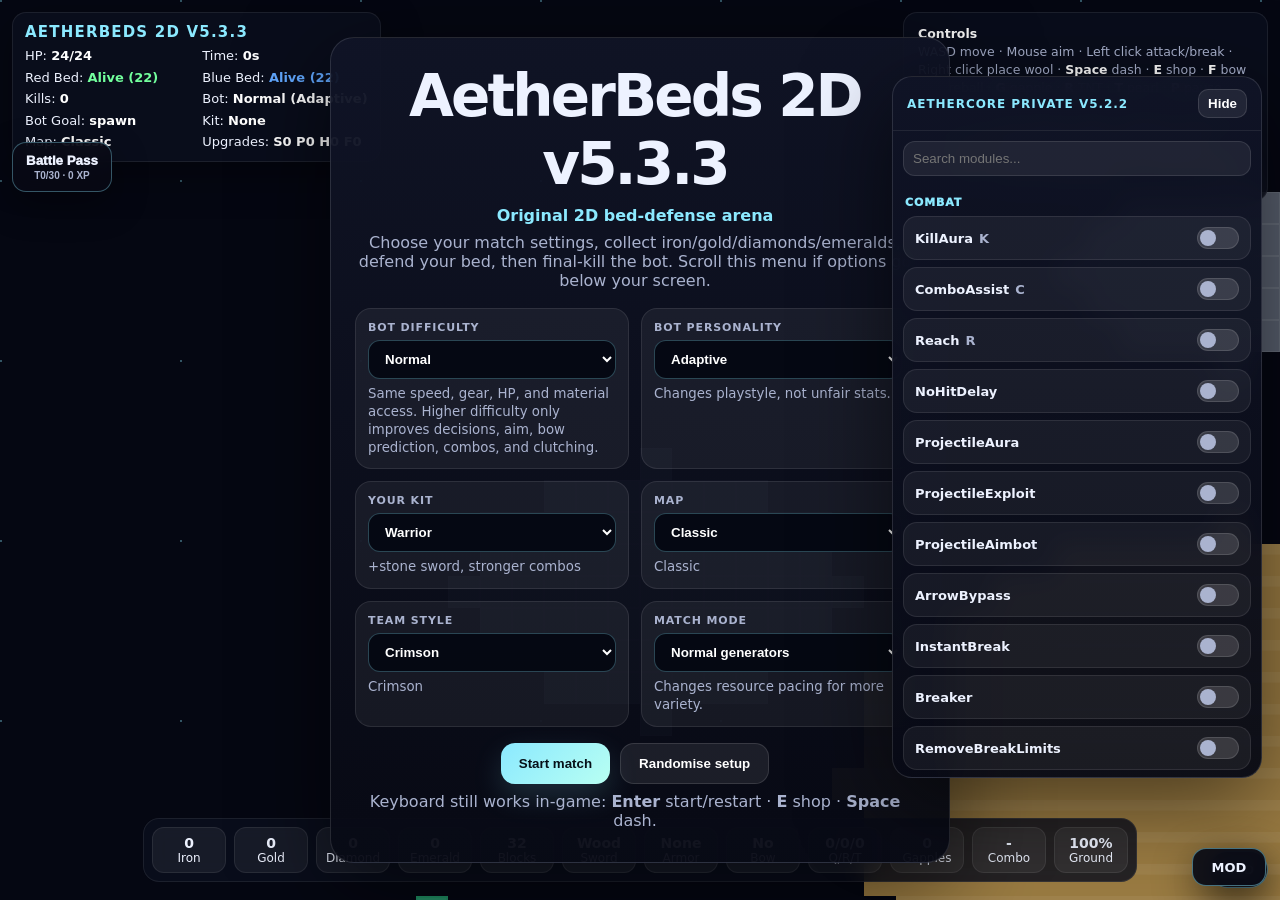
==== AetherBeds/AetherBedsModded.html @ 99111d17 "Add files via upload" ====
<!DOCTYPE html>
<html lang="en">
<head>
<meta charset="UTF-8" />
<meta name="viewport" content="width=device-width, initial-scale=1.0" />
<title>AetherBeds 2D v5.3.3</title>
<style>
  :root {
    --bg: #070912;
    --panel: rgba(12, 15, 30, 0.82);
    --panel2: rgba(22, 28, 52, 0.9);
    --text: #edf2ff;
    --muted: #aab3cf;
    --accent: #8be9ff;
    --danger: #ff5f78;
    --good: #72ff9d;
    --gold: #ffd166;
  }
  * { box-sizing: border-box; }
  html, body {
    margin: 0;
    width: 100%;
    height: 100%;
    overflow: hidden;
    background: radial-gradient(circle at 40% 20%, #11172e 0%, #070912 55%, #03040a 100%);
    color: var(--text);
    font-family: Inter, ui-sans-serif, system-ui, -apple-system, BlinkMacSystemFont, "Segoe UI", Arial, sans-serif;
    user-select: none;
  }
  canvas {
    display: block;
    width: 100vw;
    height: 100vh;
    cursor: crosshair;
  }
  #hud {
    position: fixed;
    inset: 12px auto auto 12px;
    padding: 10px 12px;
    background: var(--panel);
    border: 1px solid rgba(255,255,255,0.08);
    border-radius: 14px;
    box-shadow: 0 12px 40px rgba(0,0,0,0.35);
    backdrop-filter: blur(12px);
    min-width: 310px;
    pointer-events: none;
  }
  #hud h1 {
    margin: 0 0 6px;
    font-size: 15px;
    letter-spacing: 0.08em;
    text-transform: uppercase;
    color: var(--accent);
  }
  #stats {
    display: grid;
    grid-template-columns: repeat(2, minmax(0, 1fr));
    gap: 4px 12px;
    font-size: 13px;
    line-height: 1.35;
  }
  .stat b { color: white; }
  .hotbar {
    position: fixed;
    left: 50%;
    bottom: 18px;
    transform: translateX(-50%);
    display: flex;
    gap: 8px;
    padding: 8px;
    background: var(--panel);
    border: 1px solid rgba(255,255,255,0.08);
    border-radius: 16px;
    backdrop-filter: blur(12px);
    pointer-events: none;
  }
  .slot {
    width: 74px;
    padding: 7px 8px;
    border-radius: 12px;
    background: rgba(255,255,255,0.06);
    border: 1px solid rgba(255,255,255,0.08);
    text-align: center;
    font-size: 12px;
  }
  .slot b { display: block; font-size: 14px; }
  #help {
    position: fixed;
    right: 12px;
    top: 12px;
    width: min(365px, calc(100vw - 24px));
    padding: 12px 14px;
    background: var(--panel);
    border: 1px solid rgba(255,255,255,0.08);
    border-radius: 14px;
    color: var(--muted);
    font-size: 12.5px;
    line-height: 1.45;
    backdrop-filter: blur(12px);
    pointer-events: none;
  }
  #help b { color: white; }
  #centerOverlay, #shop {
    position: fixed;
    inset: 0;
    display: grid;
    place-items: center;
  }
  #centerOverlay { pointer-events: auto; }
  .card {
    width: min(620px, calc(100vw - 34px));
    max-height: calc(100vh - 34px);
    padding: 24px;
    border-radius: 24px;
    background: linear-gradient(180deg, rgba(16, 20, 38, 0.96), rgba(8, 10, 21, 0.96));
    border: 1px solid rgba(255,255,255,0.12);
    box-shadow: 0 24px 90px rgba(0,0,0,0.55);
    text-align: center;
    overflow-y: auto;
    overflow-x: hidden;
    overscroll-behavior: contain;
    scrollbar-gutter: stable;
    -webkit-overflow-scrolling: touch;
  }
  .card::-webkit-scrollbar,
  .shopGrid::-webkit-scrollbar,
  .menuOptions::-webkit-scrollbar {
    width: 12px;
  }
  .card::-webkit-scrollbar-track,
  .shopGrid::-webkit-scrollbar-track,
  .menuOptions::-webkit-scrollbar-track {
    background: rgba(255,255,255,0.045);
    border-radius: 999px;
  }
  .card::-webkit-scrollbar-thumb,
  .shopGrid::-webkit-scrollbar-thumb,
  .menuOptions::-webkit-scrollbar-thumb {
    background: linear-gradient(180deg, rgba(139,233,255,0.85), rgba(184,255,242,0.55));
    border: 3px solid rgba(8,10,21,0.92);
    border-radius: 999px;
  }
  .card::-webkit-scrollbar-thumb:hover,
  .shopGrid::-webkit-scrollbar-thumb:hover,
  .menuOptions::-webkit-scrollbar-thumb:hover {
    background: linear-gradient(180deg, rgba(139,233,255,1), rgba(184,255,242,0.8));
  }
  .card,
  .shopGrid,
  .menuOptions {
    scrollbar-width: thin;
    scrollbar-color: rgba(139,233,255,0.85) rgba(255,255,255,0.045);
  }
  .card h2 {
    margin: 0 0 8px;
    font-size: clamp(32px, 5vw, 58px);
    letter-spacing: -0.05em;
  }
  .card p { margin: 8px 0; color: var(--muted); }
  .card .primary { color: var(--accent); font-weight: 800; }

  .menuOptions {
    display: grid;
    grid-template-columns: repeat(2, minmax(0, 1fr));
    gap: 12px;
    margin: 18px 0 16px;
    text-align: left;
  }
  .menuField {
    padding: 12px;
    border-radius: 16px;
    background: rgba(255,255,255,0.055);
    border: 1px solid rgba(255,255,255,0.09);
  }
  .menuField label {
    display: block;
    color: var(--muted);
    font-size: 11px;
    font-weight: 800;
    letter-spacing: .08em;
    text-transform: uppercase;
    margin-bottom: 6px;
  }
  .menuField select {
    width: 100%;
    color: white;
    background: rgba(5,8,18,0.95);
    border: 1px solid rgba(139,233,255,0.28);
    border-radius: 12px;
    padding: 10px 12px;
    outline: none;
    font-weight: 800;
  }
  .menuField small { display: block; margin-top: 6px; color: var(--muted); line-height: 1.35; }
  .menuButtons { display: flex; flex-wrap: wrap; gap: 10px; justify-content: center; margin-top: 12px; }
  .menuBtn {
    border: 0;
    color: #061018;
    background: linear-gradient(135deg, var(--accent), #b8fff2);
    padding: 12px 18px;
    border-radius: 14px;
    font-weight: 900;
    cursor: pointer;
    box-shadow: 0 12px 30px rgba(139,233,255,0.16);
  }
  .menuBtn.secondary { color: white; background: rgba(255,255,255,0.08); border: 1px solid rgba(255,255,255,0.12); box-shadow: none; }
  .shopSectionTitle {
    margin: 18px 0 8px;
    color: var(--accent);
    font-weight: 900;
    letter-spacing: .08em;
    text-transform: uppercase;
    font-size: 12px;
  }
  #shop {
    display: none;
    pointer-events: auto;
  }
  #shop .card {
    text-align: left;
    width: min(940px, calc(100vw - 34px));
    max-height: calc(100vh - 34px);
    padding-right: 18px;
  }
  #shop h2 { font-size: 34px; margin-bottom: 2px; }
  .shopGrid {
    display: grid;
    grid-template-columns: repeat(2, minmax(0, 1fr));
    gap: 10px;
    margin-top: 16px;
  }
  #shop .shopGrid {
    max-height: 38vh;
    overflow-y: auto;
    overflow-x: hidden;
    padding-right: 8px;
    overscroll-behavior: contain;
    scrollbar-gutter: stable;
  }
  .buy {
    padding: 12px;
    border-radius: 14px;
    background: rgba(255,255,255,0.06);
    border: 1px solid rgba(255,255,255,0.09);
    cursor: pointer;
    transition: transform 120ms ease, border-color 120ms ease, background 120ms ease;
  }
  .buy:hover {
    transform: translateY(-1px);
    background: rgba(139,233,255,0.09);
    border-color: rgba(139,233,255,0.38);
  }
  .buy b { color: white; }
  .buy span { display: block; color: var(--muted); margin-top: 3px; font-size: 12px; }
  .buy small { display: block; color: var(--accent); margin-top: 6px; font-size: 11px; font-weight: 800; }
  #toast {
    position: fixed;
    left: 50%;
    top: 92px;
    transform: translateX(-50%);
    display: flex;
    flex-direction: column;
    gap: 8px;
    align-items: center;
    pointer-events: none;
  }
  .toastItem {
    padding: 8px 12px;
    background: rgba(5, 8, 18, 0.86);
    border: 1px solid rgba(255,255,255,0.12);
    border-radius: 999px;
    color: white;
    font-size: 13px;
    box-shadow: 0 12px 35px rgba(0,0,0,0.35);
  }
  @media (max-width: 720px) {
    #help { display: none; }
    #hud { min-width: 270px; }
    .card { max-height: calc(100vh - 18px); padding: 18px; }
    #shop .card { max-height: calc(100vh - 18px); }
    #shop .shopGrid { max-height: 32vh; }
    .shopGrid, .menuOptions { grid-template-columns: 1fr; }
    .hotbar { transform: translateX(-50%) scale(0.88); bottom: 8px; }
  }
</style>

<style>
/* v5.2 polished mod-menu scrollbars */
#abv5, #abv4,
#abv5Body, #abv4Body,
#abv5Settings, #abv4Settings {
  scrollbar-width: thin;
  scrollbar-color: rgba(139,233,255,.55) rgba(255,255,255,.035);
}

#abv5Body::-webkit-scrollbar,
#abv4Body::-webkit-scrollbar,
#abv5Settings::-webkit-scrollbar,
#abv4Settings::-webkit-scrollbar {
  width: 9px;
}

#abv5Body::-webkit-scrollbar-track,
#abv4Body::-webkit-scrollbar-track,
#abv5Settings::-webkit-scrollbar-track,
#abv4Settings::-webkit-scrollbar-track {
  background: rgba(255,255,255,.035);
  border-radius: 999px;
  margin: 10px 0;
}

#abv5Body::-webkit-scrollbar-thumb,
#abv4Body::-webkit-scrollbar-thumb,
#abv5Settings::-webkit-scrollbar-thumb,
#abv4Settings::-webkit-scrollbar-thumb {
  background: linear-gradient(180deg, rgba(139,233,255,.70), rgba(139,233,255,.28));
  border: 2px solid rgba(8,10,21,.92);
  border-radius: 999px;
}

#abv5Body::-webkit-scrollbar-thumb:hover,
#abv4Body::-webkit-scrollbar-thumb:hover,
#abv5Settings::-webkit-scrollbar-thumb:hover,
#abv4Settings::-webkit-scrollbar-thumb:hover {
  background: linear-gradient(180deg, rgba(139,233,255,.95), rgba(139,233,255,.45));
}
</style>

</head>
<body>
<canvas id="game"></canvas>

<div id="hud">
  <h1>AetherBeds 2D v5.3.3</h1>
  <div id="stats"></div>
</div>

<div id="help">
  <b>Controls</b><br>
  WASD move · Mouse aim · Left click attack/break · Right click place wool · <b>Space</b> dash · <b>E</b> shop · <b>F</b> bow · <b>Q</b> fireball · <b>G</b> gapple · <b>R</b> TNT · <b>T</b> pearl · <b>P</b> pause<br><br>
  Protect your bed. Build, combo, upgrade, break the blue bed, then final-kill the bot. Use the menu dropdowns before starting to choose difficulty, kit, map, style, and bot personality.
</div>

<div class="hotbar" id="hotbar"></div>
<div id="toast"></div>

<div id="centerOverlay">
  <div class="card" id="centerCard">
    <h2>AetherBeds 2D v5.3.3</h2>
    <p class="primary">Original 2D bed-defense arena</p>
    <p>Choose your match settings, collect iron/gold/diamonds/emeralds, defend your bed, then final-kill the bot. Scroll this menu if options go below your screen.</p>
    <div class="menuOptions">
      <div class="menuField">
        <label for="difficultySelect">Bot difficulty</label>
        <select id="difficultySelect"></select>
        <small>Same speed, gear, HP, and material access. Higher difficulty only improves decisions, aim, bow prediction, combos, and clutching.</small>
      </div>
      <div class="menuField">
        <label for="botStyleSelect">Bot personality</label>
        <select id="botStyleSelect"></select>
        <small>Changes playstyle, not unfair stats.</small>
      </div>
      <div class="menuField">
        <label for="kitSelect">Your kit</label>
        <select id="kitSelect"></select>
        <small id="kitLabel">Warrior</small>
      </div>
      <div class="menuField">
        <label for="mapSelect">Map</label>
        <select id="mapSelect"></select>
        <small id="mapLabel">Classic</small>
      </div>
      <div class="menuField">
        <label for="styleSelect">Team style</label>
        <select id="styleSelect"></select>
        <small id="styleLabel">Crimson</small>
      </div>
      <div class="menuField">
        <label for="modeSelect">Match mode</label>
        <select id="modeSelect">
          <option value="normal">Normal generators</option>
          <option value="rush">Rush generators</option>
          <option value="slow">Slow tactical</option>
        </select>
        <small>Changes resource pacing for more variety.</small>
      </div>
    </div>
    <div class="menuButtons">
      <button class="menuBtn" id="startBtn">Start match</button>
      <button class="menuBtn secondary" id="randomBtn">Randomise setup</button>
    </div>
    <p>Keyboard still works in-game: <b>Enter</b> start/restart · <b>E</b> shop · <b>Space</b> dash.</p>
  </div>
</div>

<div id="shop">
  <div class="card">
    <h2>Base Shop</h2>
    <p>Click an item or press the number key. Press <b>E</b> to close. Scroll the shop sections to see everything. Diamonds now buy team upgrades.</p>
    <div class="shopSectionTitle">Items</div>
    <div class="shopGrid">
      <div class="buy" data-buy="1"><b>1 · Wool Bundle</b><span>16 blocks — 8 iron</span><small>Builder kit gets +8 bonus blocks</small></div>
      <div class="buy" data-buy="2"><b>2 · Sword Upgrade</b><span>Stone: 12 iron · Iron: 8 gold · Diamond: 4 emeralds</span><small>Higher damage and combo pressure</small></div>
      <div class="buy" data-buy="3"><b>3 · Armor Upgrade</b><span>Leather: 8 gold · Iron: 4 emeralds · Diamond: 8 emeralds</span><small>Reduces incoming damage</small></div>
      <div class="buy" data-buy="4"><b>4 · Pickaxe Upgrade</b><span>Wood: 4 gold · Iron: 8 gold · Diamond: 2 emeralds</span><small>Break beds and blocks faster</small></div>
      <div class="buy" data-buy="5"><b>5 · Bow / Arrow Refill</b><span>Unlock bow +16 arrows: 8 gold · Refill: 3 gold</span><small>Press F to shoot</small></div>
      <div class="buy" data-buy="6"><b>6 · Fireball</b><span>Explosive projectile — 6 gold</span><small>Press Q to throw</small></div>
      <div class="buy" data-buy="7"><b>7 · TNT</b><span>Bridge/base breaker — 8 gold</span><small>Press R to toss</small></div>
      <div class="buy" data-buy="8"><b>8 · Golden Apple</b><span>Heal + brief protection — 2 emeralds</span><small>Instant use on buy</small></div>
      <div class="buy" data-buy="9"><b>9 · Speed Boots</b><span>Permanent speed boost — 3 emeralds</span><small>Stacks once</small></div>
      <div class="buy" data-buy="0"><b>0 · Ender Pearl</b><span>Short teleport pearl — 4 emeralds</span><small>Press T to throw</small></div>
      <div class="buy" data-buy="gapple"><b>Gapple Pack</b><span>2 golden apples — 3 emeralds</span><small>Useful before a bed rush</small></div>
      <div class="buy" data-buy="blockpack"><b>Bridge Pack</b><span>48 blocks + 1 fireball — 20 iron + 2 gold</span><small>Rush refill bundle</small></div>
    </div>
    <div class="shopSectionTitle">Diamond upgrades</div>
    <div class="shopGrid">
      <div class="buy" data-buy="u1"><b>Sharpness</b><span>Tier I/II/III — 4/8/12 diamonds</span><small>More sword damage for you</small></div>
      <div class="buy" data-buy="u2"><b>Protection</b><span>Tier I/II/III — 3/6/10 diamonds</span><small>Extra damage reduction</small></div>
      <div class="buy" data-buy="u3"><b>Haste</b><span>Tier I/II — 3/7 diamonds</span><small>Break blocks and beds faster</small></div>
      <div class="buy" data-buy="u4"><b>Forge</b><span>Tier I/II/III — 2/5/9 diamonds</span><small>Faster base iron/gold spawning</small></div>
      <div class="buy" data-buy="u5"><b>Heal Pool</b><span>1 diamond</span><small>Slow regen at your base</small></div>
      <div class="buy" data-buy="u6"><b>Alarm Trap</b><span>2 diamonds</span><small>Reveals and slows a bed attacker once</small></div>
    </div>
  </div>
</div>

<script>
(() => {
  'use strict';

  const canvas = document.getElementById('game');
  const ctx = canvas.getContext('2d');
  const statsEl = document.getElementById('stats');
  const hotbarEl = document.getElementById('hotbar');
  const shopEl = document.getElementById('shop');
  const centerOverlay = document.getElementById('centerOverlay');
  const centerCard = document.getElementById('centerCard');
  const toastEl = document.getElementById('toast');
  const difficultySelect = document.getElementById('difficultySelect');
  const botStyleSelect = document.getElementById('botStyleSelect');
  const kitSelect = document.getElementById('kitSelect');
  const mapSelect = document.getElementById('mapSelect');
  const styleSelect = document.getElementById('styleSelect');
  const modeSelect = document.getElementById('modeSelect');
  const startBtn = document.getElementById('startBtn');
  const randomBtn = document.getElementById('randomBtn');
  const kitLabel = document.getElementById('kitLabel');
  const mapLabel = document.getElementById('mapLabel');
  const styleLabel = document.getElementById('styleLabel');

  const TILE = 32;
  const MAP_W = 76;
  const MAP_H = 48;
  const WORLD_W = MAP_W * TILE;
  const WORLD_H = MAP_H * TILE;

  const VOID = 0, GRASS = 1, RED_BLOCK = 2, BLUE_BLOCK = 3, MID = 4, STONE = 5;

  const swordNames = ['Wood', 'Stone', 'Iron', 'Diamond'];
  const armorNames = ['None', 'Leather', 'Iron', 'Diamond'];
  const pickaxeNames = ['None', 'Wood', 'Iron', 'Diamond'];

  // Fair difficulty: every bot has the same starting material, HP, speed, damage, gear access, and shop access.
  // Difficulty only changes AI skill: aim, prediction, reaction time, path choice, clutch timing, combo timing, and how badly it panics.
  const botProfiles = [
    { label: 'Rookie', skill: 1, think: 1.05, aimError: 0.72, bowLead: 0.12, reaction: 0.34, bridgeCd: 0.26, breakNeed: 0.74, detect: 210, comboSense: 0.25, objectiveSense: 0.34, clutchSense: 0.25, strafeSense: 0.18, panic: 0.82 },
    { label: 'Normal', skill: 2, think: 0.68, aimError: 0.40, bowLead: 0.38, reaction: 0.18, bridgeCd: 0.18, breakNeed: 0.54, detect: 285, comboSense: 0.48, objectiveSense: 0.58, clutchSense: 0.48, strafeSense: 0.45, panic: 0.46 },
    { label: 'Sweaty', skill: 3, think: 0.36, aimError: 0.18, bowLead: 0.72, reaction: 0.08, bridgeCd: 0.12, breakNeed: 0.38, detect: 365, comboSense: 0.76, objectiveSense: 0.82, clutchSense: 0.76, strafeSense: 0.78, panic: 0.20 },
    { label: 'Nightmare', skill: 4, think: 0.20, aimError: 0.055, bowLead: 0.96, reaction: 0.02, bridgeCd: 0.08, breakNeed: 0.26, detect: 455, comboSense: 0.95, objectiveSense: 0.96, clutchSense: 0.95, strafeSense: 0.94, panic: 0.07 },
    { label: 'God', skill: 5, think: 0.12, aimError: 0.03, bowLead: 1.05, reaction: 0.035, bridgeCd: 0.065, breakNeed: 0.18, detect: 620, comboSense: 1.08, objectiveSense: 1.12, clutchSense: 1.08, strafeSense: 1.05, panic: 0.03 }
  ];

  const botPersonalities = [
    { id: 'adaptive', name: 'Adaptive', desc: 'Balances rushing, defending, diamonds, and mid control.' },
    { id: 'rusher', name: 'Rusher', desc: 'Pressures your bed early and takes close fights often.' },
    { id: 'defender', name: 'Defender', desc: 'Protects its bed, counters rushes, then attacks.' },
    { id: 'collector', name: 'Collector', desc: 'Prioritises diamonds/emeralds before committing.' },
    { id: 'archer', name: 'Archer', desc: 'Uses bows more often and holds angles.' },
    { id: 'trickster', name: 'Trickster', desc: 'Uses TNT/fireballs/pearls more often.' }
  ];

  const matchModes = {
    normal: { name: 'Normal generators', iron: 1, gold: 1, diamond: 1, emerald: 1 },
    rush: { name: 'Rush generators', iron: 0.68, gold: 0.72, diamond: 0.78, emerald: 0.86 },
    slow: { name: 'Slow tactical', iron: 1.28, gold: 1.24, diamond: 1.18, emerald: 1.12 }
  };

  const BOT_BASE = { hp: 24, speed: 225, blocks: 32, sword: 0, armor: 0, pickaxe: 0, arrows: 0, fireballs: 0, tnt: 0, pearls: 0 };

  const kits = [
    { name: 'Warrior', desc: '+stone sword, stronger combos', apply(p){ p.sword = Math.max(p.sword, 1); p.comboPower = 1.18; p.attackSpeedBonus = 0.04; } },
    { name: 'Builder', desc: '+64 blocks, cheaper wool bonus', apply(p){ p.blocks += 64; p.builderBonus = true; p.placeReachBonus = 32; } },
    { name: 'Miner', desc: '+pickaxe, more resource value', apply(p){ p.pickaxe = Math.max(p.pickaxe, 1); p.minerBonus = true; p.bedDamageBonus = 0.8; } },
    { name: 'Archer', desc: 'starts with bow and arrows', apply(p){ p.bow = true; p.arrows += 24; p.bowSpeedBonus = 0.16; } },
    { name: 'Tank', desc: '+HP and leather armor', apply(p){ p.maxHp += 8; p.hp = p.maxHp; p.armor = Math.max(p.armor, 1); p.speed -= 12; } },
    { name: 'Assassin', desc: 'faster dash, longer combo window', apply(p){ p.speed += 18; p.dashBonus = 0.25; p.comboWindowBonus = 0.18; } }
  ];

  const mapVariants = [
    { name: 'Classic' },
    { name: 'Crossroads' },
    { name: 'Ring Mid' },
    { name: 'Chaos Isles' }
  ];

  const teamStyles = [
    { name: 'Crimson', player: '#ff5f78', block: '#d94762', bed: '#ff4f70', soft: '#ffb6c4' },
    { name: 'Violet', player: '#b684ff', block: '#8558f0', bed: '#a46bff', soft: '#dcc6ff' },
    { name: 'Mint', player: '#66f2b6', block: '#29b982', bed: '#5dffc3', soft: '#c8ffe9' },
    { name: 'Gold', player: '#ffd166', block: '#d49b28', bed: '#ffca4f', soft: '#ffe4a3' }
  ];
  const blueStyle = { player: '#61a8ff', block: '#4d83f1', bed: '#5790ff', soft: '#b8d0ff' };

  let map, player, enemy, redBed, blueBed, generators, resources, projectiles, particles;
  let state = 'menu';
  let paused = false;
  let shopOpen = false;
  let lastTime = performance.now();
  let camX = 0, camY = 0;
  let mouse = { x: 0, y: 0, worldX: 0, worldY: 0, down: false };
  let keys = new Set();
  let messages = [];
  let gameTime = 0;
  let enemyThink = 0;
  let screenShake = 0;
  let selectedBotIndex = 1;
  let selectedBotStyleIndex = 0;
  let selectedMode = 'normal';
  let selectedKitIndex = 0;
  let selectedMapIndex = 0;
  let selectedStyleIndex = 0;
  let attackSwings = [];
  let floatingTexts = [];
  let antiCheat = {
    enabled: true,
    lastX: 0,
    lastY: 0,
    lastT: 0,
    strikes: 0,
    wins: [],
    graceUntil: 0,
    lastLegitTeleport: 0,
    lastLegitAttack: -Infinity,
    lastLegitDash: -Infinity,
    lastLegitPlace: -Infinity,
    lastLegitProjectile: -Infinity,
    lastItems: null,
    suspicious: []
  };

  function resize() {
    const dpr = Math.max(1, Math.min(2, window.devicePixelRatio || 1));
    canvas.width = Math.floor(innerWidth * dpr);
    canvas.height = Math.floor(innerHeight * dpr);
    canvas.style.width = innerWidth + 'px';
    canvas.style.height = innerHeight + 'px';
    ctx.setTransform(dpr, 0, 0, dpr, 0, 0);
  }
  addEventListener('resize', resize);
  resize();

  function idx(gx, gy) { return gy * MAP_W + gx; }
  function inBounds(gx, gy) { return gx >= 0 && gy >= 0 && gx < MAP_W && gy < MAP_H; }
  function getTile(gx, gy) { return inBounds(gx, gy) ? map[idx(gx, gy)] : VOID; }
  function setTile(gx, gy, t) { if (inBounds(gx, gy)) map[idx(gx, gy)] = t; }
  function gx(x) { return Math.floor(x / TILE); }
  function gy(y) { return Math.floor(y / TILE); }
  function centerOf(gx, gy) { return { x: gx * TILE + TILE / 2, y: gy * TILE + TILE / 2 }; }
  function clamp(v, a, b) { return Math.max(a, Math.min(b, v)); }
  function dist(a, b, c, d) { return Math.hypot(a - c, b - d); }
  function rand(a, b) { return a + Math.random() * (b - a); }
  function choice(arr) { return arr[Math.floor(Math.random() * arr.length)]; }
  function currentBotProfile() { return botProfiles[selectedBotIndex]; }
  function currentBotPersonality() { return botPersonalities[selectedBotStyleIndex]; }
  function currentMode() { return matchModes[selectedMode] || matchModes.normal; }
  function setBotDifficulty(i) {
    selectedBotIndex = clamp(i, 0, botProfiles.length - 1);
    if (difficultySelect) difficultySelect.value = String(selectedBotIndex);
  }
  function setBotPersonality(i) {
    selectedBotStyleIndex = (i + botPersonalities.length) % botPersonalities.length;
    if (botStyleSelect) botStyleSelect.value = String(selectedBotStyleIndex);
  }
  function setKit(i) {
    selectedKitIndex = (i + kits.length) % kits.length;
    if (kitSelect) kitSelect.value = String(selectedKitIndex);
    if (kitLabel) kitLabel.textContent = kits[selectedKitIndex].desc;
  }
  function setMapVariant(i) {
    selectedMapIndex = (i + mapVariants.length) % mapVariants.length;
    if (mapSelect) mapSelect.value = String(selectedMapIndex);
    if (mapLabel) mapLabel.textContent = mapVariants[selectedMapIndex].name;
  }
  function setTeamStyle(i) {
    selectedStyleIndex = (i + teamStyles.length) % teamStyles.length;
    if (styleSelect) styleSelect.value = String(selectedStyleIndex);
    if (styleLabel) styleLabel.textContent = teamStyles[selectedStyleIndex].name;
  }
  function setMode(mode) {
    selectedMode = matchModes[mode] ? mode : 'normal';
    if (modeSelect) modeSelect.value = selectedMode;
  }
  function styleFor(team) { return team === 'red' ? teamStyles[selectedStyleIndex] : blueStyle; }
  function applySelectedKit(p) {
    p.kit = kits[selectedKitIndex].name;
    p.kitDesc = kits[selectedKitIndex].desc;
    kits[selectedKitIndex].apply(p);
  }

  function isWalkableTile(t) { return t === GRASS || t === RED_BLOCK || t === BLUE_BLOCK || t === MID || t === STONE; }
  function isWalkableAt(x, y) { return isWalkableTile(getTile(gx(x), gy(y))); }

  function addEllipse(cx, cy, rx, ry, tile) {
    for (let y = Math.floor(cy - ry - 1); y <= Math.ceil(cy + ry + 1); y++) {
      for (let x = Math.floor(cx - rx - 1); x <= Math.ceil(cx + rx + 1); x++) {
        const nx = (x - cx) / rx;
        const ny = (y - cy) / ry;
        if (nx * nx + ny * ny <= 1) setTile(x, y, tile);
      }
    }
  }

  function addBridge(x1, y1, x2, y2, tile, width = 1) {
    const steps = Math.ceil(Math.hypot(x2 - x1, y2 - y1) * 2);
    for (let i = 0; i <= steps; i++) {
      const t = i / steps;
      const x = Math.round(x1 + (x2 - x1) * t);
      const y = Math.round(y1 + (y2 - y1) * t);
      for (let wy = -width; wy <= width; wy++) {
        for (let wx = -width; wx <= width; wx++) setTile(x + wx, y + wy, tile);
      }
    }
  }

  function makeMap() {
    map = new Uint8Array(MAP_W * MAP_H);
    const variant = mapVariants[selectedMapIndex]?.name || 'Classic';

    if (variant === 'Classic') {
      addEllipse(13, 35, 10, 7, GRASS);
      addEllipse(62, 12, 10, 7, GRASS);
      addEllipse(38, 24, 12, 8, MID);
      addEllipse(20, 18, 6, 4, STONE);
      addEllipse(56, 30, 6, 4, STONE);
      addEllipse(38, 8, 5, 3, STONE);
      addEllipse(38, 40, 5, 3, STONE);
      addBridge(22, 31, 24, 29, RED_BLOCK, 0);
      addBridge(53, 16, 51, 18, BLUE_BLOCK, 0);
    } else if (variant === 'Crossroads') {
      addEllipse(12, 36, 10, 7, GRASS);
      addEllipse(63, 11, 10, 7, GRASS);
      addEllipse(38, 24, 9, 9, MID);
      addEllipse(14, 14, 6, 4, STONE);
      addEllipse(61, 34, 6, 4, STONE);
      addEllipse(38, 8, 5, 3, STONE);
      addEllipse(38, 40, 5, 3, STONE);
      addBridge(22, 33, 31, 28, STONE, 0);
      addBridge(54, 15, 45, 20, STONE, 0);
      addBridge(38, 15, 38, 33, STONE, 0);
    } else if (variant === 'Ring Mid') {
      addEllipse(13, 35, 9, 7, GRASS);
      addEllipse(62, 12, 9, 7, GRASS);
      addEllipse(38, 24, 14, 10, MID);
      addEllipse(38, 24, 6, 4, VOID);
      addEllipse(20, 17, 6, 4, STONE);
      addEllipse(56, 31, 6, 4, STONE);
      addEllipse(24, 40, 4, 3, STONE);
      addEllipse(52, 8, 4, 3, STONE);
      addBridge(24, 31, 29, 28, RED_BLOCK, 0);
      addBridge(51, 17, 47, 20, BLUE_BLOCK, 0);
    } else {
      addEllipse(11, 37, 8, 6, GRASS);
      addEllipse(64, 10, 8, 6, GRASS);
      addEllipse(38, 24, 8, 6, MID);
      addEllipse(28, 24, 5, 4, STONE);
      addEllipse(48, 24, 5, 4, STONE);
      addEllipse(38, 14, 5, 3, STONE);
      addEllipse(38, 34, 5, 3, STONE);
      addEllipse(20, 29, 4, 3, STONE);
      addEllipse(56, 19, 4, 3, STONE);
      addBridge(18, 34, 22, 31, RED_BLOCK, 0);
      addBridge(57, 13, 54, 16, BLUE_BLOCK, 0);
    }

    // Diamond generator islands are guaranteed on every map so upgrades are never dead content.
    addEllipse(20, 18, 4, 3, STONE);
    addEllipse(56, 30, 4, 3, STONE);
    addEllipse(38, 8, 4, 3, STONE);
    addEllipse(38, 40, 4, 3, STONE);
  }

  function makePlayer(x, y, team) {
    return {
      x, y, vx: 0, vy: 0, r: 16, team,
      hp: 24, maxHp: 24, speed: 225,
      inv: { iron: 0, gold: 0, diamond: 0, emerald: 0 },
      blocks: 32, sword: 0, armor: 0, pickaxe: 0, bow: false, arrows: 0,
      fireballs: 0, tnt: 0, pearls: 0, gapples: 0, speedBoots: false, trap: false,
      sharpness: 0, protection: 0, haste: 0, forge: 0, healPool: false, alarmTrap: false,
      combo: 0, comboTimer: 0, comboPower: 1, comboWindowBonus: 0, attackSpeedBonus: 0, bowSpeedBonus: 0,
      bedDamageBonus: 0, builderBonus: false, minerBonus: false, placeReachBonus: 0, dashBonus: 0,
      attackCd: 0, bowCd: 0, dashCd: 0, invuln: 0, respawn: 0, alive: true,
      voidTime: 0, ground: 1, bridgeCd: 0, clutchCd: 0,
      kills: 0, finalKills: 0, bedBreaks: 0, kit: 'None' 
    };
  }

  function makeEnemy() {
    const profile = currentBotProfile();
    const personality = currentBotPersonality();
    const e = makePlayer(62 * TILE + 16, 12 * TILE + 16, 'blue');
    e.maxHp = e.hp = BOT_BASE.hp;
    e.speed = BOT_BASE.speed;
    e.blocks = BOT_BASE.blocks;
    e.sword = BOT_BASE.sword;
    e.armor = BOT_BASE.armor;
    e.pickaxe = BOT_BASE.pickaxe;
    e.arrows = BOT_BASE.arrows;
    e.fireballs = BOT_BASE.fireballs;
    e.tnt = BOT_BASE.tnt;
    e.pearls = BOT_BASE.pearls;
    e.brain = 'fair-adaptive';
    e.variant = personality.id;
    e.breakTimer = 0;
    e.name = `${profile.label} ${personality.name}`;
    e.profile = profile;
    e.personality = personality;
    e.goal = 'spawn';
    e.aiDelay = profile.reaction;
    e.bridgeCd = 0;
    e.strafe = choice([-1, 1]);
    e.strafeTimer = rand(0.4, 1.2);
    e.memory = { lastSeenPlayer: 0, pressure: 0, stuck: 0, lastX: e.x, lastY: e.y, goalSwitch: 0 };
    if (profile.label === 'God') {
      e.maxHp = e.hp = 48;
      e.speed = 255;
      e.blocks = 160;
      e.sword = 3;
      e.armor = 3;
      e.pickaxe = 3;
      e.bow = true;
      e.arrows = 96;
      e.fireballs = 8;
      e.tnt = 4;
      e.pearls = 3;
      e.sharpness = 3;
      e.protection = 3;
      e.haste = 2;
      e.forge = 3;
      e.healPool = true;
      e.alarmTrap = true;
    }
    return e;
  }

  function initGame() {
    makeMap();
    player = makePlayer(13 * TILE + 16, 35 * TILE + 16, 'red');
    applySelectedKit(player);
    enemy = makeEnemy();
    redBed = { x: 12 * TILE + 2, y: 35 * TILE + 3, w: 60, h: 27, team: 'red', hp: 22, maxHp: 22, alive: true };
    blueBed = { x: 61 * TILE + 2, y: 12 * TILE + 3, w: 60, h: 27, team: 'blue', hp: 22, maxHp: 22, alive: true };
    const pace = currentMode();
    generators = [
      { x: 13 * TILE + 16, y: 36 * TILE + 16, type: 'iron', rate: 0.45 * pace.iron, timer: 0, max: 18, team: 'red', baseRate: 0.45 * pace.iron },
      { x: 15 * TILE + 16, y: 36 * TILE + 16, type: 'gold', rate: 2.8 * pace.gold, timer: 0, max: 8, team: 'red', baseRate: 2.8 * pace.gold },
      { x: 62 * TILE + 16, y: 11 * TILE + 16, type: 'iron', rate: 0.45 * pace.iron, timer: 0, max: 18, team: 'blue', baseRate: 0.45 * pace.iron },
      { x: 60 * TILE + 16, y: 11 * TILE + 16, type: 'gold', rate: 2.8 * pace.gold, timer: 0, max: 8, team: 'blue', baseRate: 2.8 * pace.gold },
      { x: 38 * TILE + 16, y: 24 * TILE + 16, type: 'emerald', rate: 7.5 * pace.emerald, timer: 0, max: 6, baseRate: 7.5 * pace.emerald },
      { x: 20 * TILE + 16, y: 18 * TILE + 16, type: 'diamond', rate: 6.2 * pace.diamond, timer: 0, max: 5, baseRate: 6.2 * pace.diamond },
      { x: 56 * TILE + 16, y: 30 * TILE + 16, type: 'diamond', rate: 6.2 * pace.diamond, timer: 0, max: 5, baseRate: 6.2 * pace.diamond },
      { x: 38 * TILE + 16, y: 8 * TILE + 16, type: 'diamond', rate: 7.0 * pace.diamond, timer: 0, max: 4, baseRate: 7.0 * pace.diamond },
      { x: 38 * TILE + 16, y: 40 * TILE + 16, type: 'diamond', rate: 7.0 * pace.diamond, timer: 0, max: 4, baseRate: 7.0 * pace.diamond }
    ];
    resources = [];
    projectiles = [];
    particles = [];
    attackSwings = [];
    floatingTexts = [];
    messages = [];
    gameTime = 0;
    enemyThink = 0;
    screenShake = 0;
    paused = false;
    shopOpen = false;
    state = 'playing';
    centerOverlay.style.display = 'none';
    shopEl.style.display = 'none';
    window.AetherBedsBattlepass?.startGame?.({
      difficulty: currentBotProfile()?.label || 'Normal',
      kit: player?.kit || kits[selectedKitIndex]?.name || 'None',
      mode: currentMode()?.name || 'Normal generators'
    });
    toast('Match started. Protect your bed.');
  }

  function toast(text) {
    messages.unshift({ text, life: 3.2 });
    if (messages.length > 4) messages.pop();
    renderToasts();
  }

  function renderToasts() {
    toastEl.innerHTML = messages.map(m => `<div class="toastItem">${escapeHtml(m.text)}</div>`).join('');
  }

  function escapeHtml(str) {
    return String(str).replace(/[&<>'"]/g, c => ({ '&': '&amp;', '<': '&lt;', '>': '&gt;', "'": '&#39;', '"': '&quot;' }[c]));
  }

  function endGame(win) {
    state = 'gameover';
    shopOpen = false;
    shopEl.style.display = 'none';
    if (win) antiCheat.wins.push(performance.now());
    window.AetherBedsBattlepass?.awardGame?.(win, {
      kills: player?.kills || 0,
      finalKills: player?.finalKills || 0,
      bedBreaks: player?.bedBreaks || 0,
      seconds: Math.max(0, Math.round(gameTime || 0)),
      difficulty: currentBotProfile()?.label || 'Normal',
      kit: player?.kit || kits[selectedKitIndex]?.name || 'None',
      mode: currentMode()?.name || 'Normal generators'
    });
    centerOverlay.style.display = 'grid';
    centerCard.innerHTML = win
      ? `<h2>Victory</h2><p class="primary">Blue team eliminated.</p><p>You broke the enemy bed and got the final kill.</p><p>Press <b>Enter</b> to play again.</p><div class='menuButtons'><button class='menuBtn secondary' onclick='location.reload()'>Exit to menu</button></div>`
      : `<h2>Defeat</h2><p class="primary" style="color:var(--danger)">Your bed was gone and you died.</p><p>Build earlier, defend your bed, and upgrade faster.</p><p>Press <b>Enter</b> to restart.</p><div class='menuButtons'><button class='menuBtn secondary' onclick='location.reload()'>Exit to menu</button></div>`;
  }

  function spend(inv, type, amount) {
    if ((inv[type] || 0) >= amount) { inv[type] -= amount; return true; }
    toast(`Need ${amount} ${type}.`);
    return false;
  }

  function spendMulti(inv, cost) {
    const missing = Object.entries(cost).filter(([type, amount]) => (inv[type] || 0) < amount);
    if (missing.length) {
      toast('Need ' + missing.map(([type, amount]) => `${amount} ${type}`).join(' + '));
      return false;
    }
    for (const [type, amount] of Object.entries(cost)) inv[type] -= amount;
    return true;
  }

  function applyForgeUpgrade(team, level) {
    for (const g of generators || []) {
      if (g.team !== team) continue;
      if (g.type === 'iron') g.rate = g.baseRate * Math.max(0.42, 1 - level * 0.17);
      if (g.type === 'gold') g.rate = g.baseRate * Math.max(0.55, 1 - level * 0.13);
      g.max = Math.round((g.type === 'iron' ? 18 : 8) + level * (g.type === 'iron' ? 4 : 2));
    }
  }

  function buy(slot, force = false) {
    if (state !== 'playing') return false;
    if (!force && !shopOpen) return false;
    if (slot === '1') {
      if (spend(player.inv, 'iron', 8)) {
        const amount = player.builderBonus ? 24 : 16;
        player.blocks += amount;
        toast(`+${amount} wool blocks`);
      }
    } else if (slot === '2') {
      if (player.sword === 0 && spend(player.inv, 'iron', 12)) { player.sword = 1; toast('Sword upgraded to Stone.'); }
      else if (player.sword === 1 && spend(player.inv, 'gold', 8)) { player.sword = 2; toast('Sword upgraded to Iron.'); }
      else if (player.sword === 2 && spend(player.inv, 'emerald', 4)) { player.sword = 3; toast('Sword upgraded to Diamond.'); }
      else if (player.sword >= 3) toast('Sword already maxed.');
    } else if (slot === '3') {
      if (player.armor === 0 && spend(player.inv, 'gold', 8)) { player.armor = 1; toast('Leather armor bought.'); }
      else if (player.armor === 1 && spend(player.inv, 'emerald', 4)) { player.armor = 2; toast('Iron armor bought.'); }
      else if (player.armor === 2 && spend(player.inv, 'emerald', 8)) { player.armor = 3; toast('Diamond armor bought.'); }
      else if (player.armor >= 3) toast('Armor already maxed.');
    } else if (slot === '4') {
      if (player.pickaxe === 0 && spend(player.inv, 'gold', 4)) { player.pickaxe = 1; toast('Wood pickaxe bought.'); }
      else if (player.pickaxe === 1 && spend(player.inv, 'gold', 8)) { player.pickaxe = 2; toast('Iron pickaxe bought.'); }
      else if (player.pickaxe === 2 && spend(player.inv, 'emerald', 2)) { player.pickaxe = 3; toast('Diamond pickaxe bought.'); }
      else if (player.pickaxe >= 3) toast('Pickaxe already maxed.');
    } else if (slot === '5') {
      if (!player.bow) {
        if (spend(player.inv, 'gold', 8)) { player.bow = true; player.arrows += 16; toast('Bow unlocked. +16 arrows.'); }
      } else if (spend(player.inv, 'gold', 3)) { player.arrows += 16; toast('+16 arrows.'); }
    } else if (slot === '6') {
      if (spend(player.inv, 'gold', 6)) { player.fireballs++; toast('+1 fireball. Press Q to throw.'); }
    } else if (slot === '7') {
      if (spend(player.inv, 'gold', 8)) { player.tnt++; toast('+1 TNT. Press R to toss.'); }
    } else if (slot === '8') {
      if (spend(player.inv, 'emerald', 2)) { player.hp = Math.min(player.maxHp, player.hp + 12); player.invuln = Math.max(player.invuln, 1.0); toast('Golden apple used.'); }
    } else if (slot === '9') {
      if (player.speedBoots) toast('Speed boots already bought.');
      else if (spend(player.inv, 'emerald', 3)) { player.speedBoots = true; player.speed += 28; toast('Speed boots equipped.'); }
    } else if (slot === '0') {
      if (spend(player.inv, 'emerald', 4)) { player.pearls++; toast('+1 ender pearl. Press T to throw.'); }
    } else if (slot === 'gapple') {
      if (spend(player.inv, 'emerald', 3)) { player.gapples += 2; toast('+2 golden apples. Press G to use.'); }
    } else if (slot === 'blockpack') {
      if (spendMulti(player.inv, { iron: 20, gold: 2 })) { player.blocks += 48; player.fireballs += 1; toast('Bridge pack bought: +48 blocks +1 fireball.'); }
    } else if (slot === 'u1') {
      const costs = [4, 8, 12];
      if (player.sharpness >= 3) toast('Sharpness already maxed.');
      else if (spend(player.inv, 'diamond', costs[player.sharpness])) { player.sharpness++; toast(`Sharpness ${player.sharpness} unlocked.`); }
    } else if (slot === 'u2') {
      const costs = [3, 6, 10];
      if (player.protection >= 3) toast('Protection already maxed.');
      else if (spend(player.inv, 'diamond', costs[player.protection])) { player.protection++; toast(`Protection ${player.protection} unlocked.`); }
    } else if (slot === 'u3') {
      const costs = [3, 7];
      if (player.haste >= 2) toast('Haste already maxed.');
      else if (spend(player.inv, 'diamond', costs[player.haste])) { player.haste++; toast(`Haste ${player.haste} unlocked.`); }
    } else if (slot === 'u4') {
      const costs = [2, 5, 9];
      if (player.forge >= 3) toast('Forge already maxed.');
      else if (spend(player.inv, 'diamond', costs[player.forge])) { player.forge++; applyForgeUpgrade('red', player.forge); toast(`Forge ${player.forge} unlocked.`); }
    } else if (slot === 'u5') {
      if (player.healPool) toast('Heal Pool already active.');
      else if (spend(player.inv, 'diamond', 1)) { player.healPool = true; toast('Heal Pool active at your base.'); }
    } else if (slot === 'u6') {
      if (player.alarmTrap) toast('Alarm Trap already armed.');
      else if (spend(player.inv, 'diamond', 2)) { player.alarmTrap = true; toast('Alarm Trap armed.'); }
    }
  }

  function enemyAutoBuy() {
    const inv = enemy.inv;
    // Same economy rules on every difficulty. Harder bots simply spend more sensibly because they reach objectives and react better.
    if (inv.iron >= 8 && enemy.blocks < 80) { inv.iron -= 8; enemy.blocks += 16; }
    if (!enemy.bow && inv.gold >= 8 && (enemy.variant === 'archer' || enemy.variant === 'adaptive' || enemy.variant === 'collector')) { inv.gold -= 8; enemy.bow = true; enemy.arrows += 16; }
    if (enemy.bow && enemy.arrows < 12 && inv.gold >= 3) { inv.gold -= 3; enemy.arrows += 16; }
    if (enemy.tnt < 2 && inv.gold >= 8 && (enemy.variant === 'trickster' || enemy.variant === 'rusher')) { inv.gold -= 8; enemy.tnt++; }
    if (enemy.fireballs < 2 && inv.gold >= 6 && (enemy.variant === 'trickster' || enemy.variant === 'defender' || enemy.variant === 'adaptive')) { inv.gold -= 6; enemy.fireballs++; }
    if (enemy.pickaxe === 0 && inv.gold >= 4) { inv.gold -= 4; enemy.pickaxe = 1; }
    if (enemy.pickaxe === 1 && inv.gold >= 8 && enemy.goal === 'attackBed') { inv.gold -= 8; enemy.pickaxe = 2; }
    if (enemy.sword === 0 && inv.iron >= 12) { inv.iron -= 12; enemy.sword = 1; }
    if (enemy.sword === 1 && inv.gold >= 8) { inv.gold -= 8; enemy.sword = 2; }
    if (enemy.armor === 0 && inv.gold >= 8) { inv.gold -= 8; enemy.armor = 1; }
    if (enemy.sharpness < 3) {
      const cost = [4, 8, 12][enemy.sharpness];
      if (inv.diamond >= cost) { inv.diamond -= cost; enemy.sharpness++; }
    } else if (enemy.protection < 3) {
      const cost = [3, 6, 10][enemy.protection];
      if (inv.diamond >= cost) { inv.diamond -= cost; enemy.protection++; }
    } else if (enemy.haste < 2) {
      const cost = [3, 7][enemy.haste];
      if (inv.diamond >= cost) { inv.diamond -= cost; enemy.haste++; }
    } else if (enemy.forge < 2) {
      const cost = [2, 5, 9][enemy.forge];
      if (inv.diamond >= cost) { inv.diamond -= cost; enemy.forge++; applyForgeUpgrade('blue', enemy.forge); }
    }
    if (!enemy.healPool && inv.diamond >= 1 && enemy.variant === 'defender') { inv.diamond -= 1; enemy.healPool = true; }
    if (!enemy.alarmTrap && inv.diamond >= 2 && enemy.variant === 'defender') { inv.diamond -= 2; enemy.alarmTrap = true; }
    if (enemy.sword === 2 && inv.emerald >= 4) { inv.emerald -= 4; enemy.sword = 3; }
    if (enemy.armor === 1 && inv.emerald >= 4) { inv.emerald -= 4; enemy.armor = 2; }
    if (enemy.pearls < 1 && inv.emerald >= 4 && (enemy.variant === 'trickster' || enemy.variant === 'rusher')) { inv.emerald -= 4; enemy.pearls++; }
  }

  function nearestBed(team) { return team === 'red' ? redBed : blueBed; }
  function enemyBed(team) { return team === 'red' ? blueBed : redBed; }

  function damageEntity(target, amount, sourceTeam) {
    if (!target.alive || target.invuln > 0) return;
    const reduction = target.armor * 0.12 + (target.protection || 0) * 0.045;
    const final = Math.max(1, amount * (1 - reduction));
    target.hp -= final;
    target.invuln = 0.32;
    floatText(`-${Math.round(final)}`, target.x, target.y - 24, sourceTeam === 'red' ? '#ffb6c4' : '#b8d0ff');
    burst(target.x, target.y, sourceTeam === 'red' ? '#ff5f78' : '#61a8ff', 8);
    screenShake = Math.max(screenShake, 7);
    if (target.hp <= 0) killEntity(target, sourceTeam);
  }

  function killEntity(target, sourceTeam) {
    target.hp = 0;
    target.alive = false;
    target.respawn = 3.6;
    burst(target.x, target.y, '#ffffff', 22);
    const bed = nearestBed(target.team);
    if (!bed.alive) {
      if (target !== player && sourceTeam === 'red') {
        player.kills++;
        player.finalKills++;
      }
      if (target === player) endGame(false);
      else endGame(true);
      return;
    }
    if (target === player) {
      player.inv = { iron: 0, gold: 0, diamond: 0, emerald: 0 };
      player.blocks = Math.max(8, Math.floor(player.blocks * 0.35));
      toast('You died. Respawning because your bed is alive.');
    } else {
      player.kills++;
      enemy.inv = { iron: 0, gold: 0, diamond: 0, emerald: 0 };
      enemy.blocks = 32;
      toast('Blue Bot killed. It will respawn while its bed lives.');
    }
  }

  function respawnEntity(ent) {
    ent.alive = true;
    ent.hp = ent.maxHp;
    ent.invuln = 1.2;
    ent.vx = ent.vy = 0;
    ent.voidTime = 0;
    ent.ground = 1;
    resetCombo(ent);
    ent.bridgeCd = 0;
    if (ent.team === 'red') { ent.x = 13 * TILE + 16; ent.y = 35 * TILE + 16; }
    else { ent.x = 62 * TILE + 16; ent.y = 12 * TILE + 16; }
    if (ent === player) {
      const now = performance.now();
      antiCheat.graceUntil = now + 2200;
      antiCheat.lastLegitTeleport = now;
      antiCheat.lastX = ent.x;
      antiCheat.lastY = ent.y;
      antiCheat.lastT = now;
    }
  }

  function burst(x, y, color, count) {
    for (let i = 0; i < count; i++) {
      particles.push({ x, y, vx: rand(-130, 130), vy: rand(-130, 130), life: rand(0.28, 0.8), max: 0.8, color, size: rand(2, 5) });
    }
  }

  function floatText(text, x, y, color = '#ffffff') {
    floatingTexts.push({ text, x, y, vy: -34, life: 0.8, max: 0.8, color });
  }

  function nearestWalkableWorld(x, y, radius = 2) {
    const cx = gx(x), cy = gy(y);
    let best = null, bestD = Infinity;
    for (let yy = cy - radius; yy <= cy + radius; yy++) {
      for (let xx = cx - radius; xx <= cx + radius; xx++) {
        if (!isWalkableTile(getTile(xx, yy))) continue;
        const c = centerOf(xx, yy);
        const d = dist(x, y, c.x, c.y);
        if (d < bestD) { bestD = d; best = c; }
      }
    }
    return best;
  }

  function groundCoverage(ent) {
    // Death checks the character's whole body.
    // You only die once every sampled part of the character is unsupported.
    const r = ent.r * 0.82;
    const pts = [
      [0, 0], [r, 0], [-r, 0], [0, r], [0, -r],
      [r * 0.7, r * 0.7], [-r * 0.7, r * 0.7], [r * 0.7, -r * 0.7], [-r * 0.7, -r * 0.7],
      [r * 1.05, 0], [-r * 1.05, 0], [0, r * 1.05], [0, -r * 1.05]
    ];
    let supported = 0;
    for (const [px, py] of pts) if (isWalkableAt(ent.x + px, ent.y + py)) supported++;
    return supported / pts.length;
  }

  function resetCombo(ent) {
    ent.combo = 0;
    ent.comboTimer = 0;
  }

  function registerCombo(ent, clean = true) {
    const window = 0.78 + (ent.comboWindowBonus || 0);
    ent.combo = ent.comboTimer > 0 ? Math.min(8, ent.combo + 1) : 1;
    ent.comboTimer = window;
    if (!clean) ent.combo = Math.max(1, ent.combo - 1);
    return ent.combo;
  }

  function updateInputWorld() {
    mouse.worldX = mouse.x + camX;
    mouse.worldY = mouse.y + camY;
  }

  function moveEntity(ent, dx, dy, dt) {
    if (!ent.alive) return;
    const len = Math.hypot(dx, dy);
    if (len > 0) { dx /= len; dy /= len; }
    const accel = ent.speed * 6.5;
    ent.vx += dx * accel * dt;
    ent.vy += dy * accel * dt;
    const maxSpeed = ent.speed;
    ent.dashTime = Math.max(0, (ent.dashTime || 0) - dt);
    const dashCap = ent.dashTime > 0 ? Math.max(maxSpeed, 2550 + (ent.dashBonus || 0) * 240) : maxSpeed;
    const vLen = Math.hypot(ent.vx, ent.vy);
    if (vLen > dashCap) { ent.vx = ent.vx / vLen * dashCap; ent.vy = ent.vy / vLen * dashCap; }
    ent.vx *= Math.pow(ent.dashTime > 0 ? 0.014 : 0.0008, dt);
    ent.vy *= Math.pow(ent.dashTime > 0 ? 0.014 : 0.0008, dt);
    ent.bridgeCd = Math.max(0, (ent.bridgeCd || 0) - dt);
    ent.clutchCd = Math.max(0, (ent.clutchCd || 0) - dt);
    ent.x += ent.vx * dt;
    ent.y += ent.vy * dt;
    ent.x = clamp(ent.x, 4, WORLD_W - 4);
    ent.y = clamp(ent.y, 4, WORLD_H - 4);

    const coverage = groundCoverage(ent);
    ent.ground = coverage;
    if (coverage < 0.72) {
      const tx = gx(ent.x), ty = gy(ent.y);
      if (ent === enemy && ent.blocks > 0 && ent.bridgeCd <= 0 && Math.random() < (ent.profile?.clutchSense ?? 0.5)) {
        if (canBotPlaceBlock(tx, ty, { ignoreEntities: true })) {
          setTile(tx, ty, BLUE_BLOCK);
          ent.blocks--;
          ent.bridgeCd = ent.profile?.bridgeCd ?? 0.2;
          ent.voidTime = 0;
          ent.ground = 1;
          burst(tx * TILE + 16, ty * TILE + 16, styleFor('blue').block, 3);
          return;
        }
      }
    }
    if (coverage <= 0.001) {
      toast(ent === player ? 'You fully fell into the void.' : `${ent.name || 'Blue Bot'} fell into the void.`);
      killEntity(ent, ent === player ? 'blue' : 'red');
    } else {
      ent.voidTime = Math.max(0, 1 - coverage);
    }
  }

  function updatePlayer(dt) {
    if (!player.alive) {
      player.respawn -= dt;
      if (player.respawn <= 0 && redBed.alive && state === 'playing') respawnEntity(player);
      return;
    }
    let dx = 0, dy = 0;
    if (keys.has('w') || keys.has('arrowup')) dy--;
    if (keys.has('s') || keys.has('arrowdown')) dy++;
    if (keys.has('a') || keys.has('arrowleft')) dx--;
    if (keys.has('d') || keys.has('arrowright')) dx++;
    moveEntity(player, dx, dy, dt);
    player.attackCd = Math.max(0, player.attackCd - dt);
    player.bowCd = Math.max(0, player.bowCd - dt);
    player.dashCd = Math.max(0, player.dashCd - dt);
    player.invuln = Math.max(0, player.invuln - dt);
    player.comboTimer = Math.max(0, player.comboTimer - dt);
    if (player.comboTimer <= 0) player.combo = 0;

    const nearShop = dist(player.x, player.y, 11 * TILE + 16, 37 * TILE + 16) < 120;
    if (!nearShop && shopOpen) toggleShop(false);
    if (enemy?.alarmTrap && blueBed?.alive && pointNearRect(player.x, player.y, blueBed, 135)) {
      enemy.alarmTrap = false;
      player.vx *= 0.2; player.vy *= 0.2;
      player.dashCd = Math.max(player.dashCd, 0.7);
      floatText('ALARM TRAP', player.x, player.y - 52, '#ffd166');
      burst(player.x, player.y, '#ffd166', 18);
      toast('Blue Alarm Trap triggered. You were slowed.');
    }
  }

  function playerDash() {
    if (state !== 'playing' || paused || shopOpen || !player.alive || player.dashCd > 0) return;
    antiCheat.lastLegitDash = performance.now();

    let dx = 0, dy = 0;
    if (keys.has('w') || keys.has('arrowup')) dy--;
    if (keys.has('s') || keys.has('arrowdown')) dy++;
    if (keys.has('a') || keys.has('arrowleft')) dx--;
    if (keys.has('d') || keys.has('arrowright')) dx++;

    // If moving, dash exactly with your movement. If standing still, dash toward mouse.
    if (dx === 0 && dy === 0) {
      dx = mouse.worldX - player.x;
      dy = mouse.worldY - player.y;
    }

    const len = Math.hypot(dx, dy) || 1;
    dx /= len;
    dy /= len;

    // v5.3.3: real dash impulse. Movement no longer clamps the dash back to walking speed,
    // and moving in the same direction adds forward momentum instead of cancelling the boost.
    const currentForward = Math.max(0, player.vx * dx + player.vy * dy);
    const dashPower = 1320 + (player.dashBonus || 0) * 260;
    const momentumBonus = Math.min(260, currentForward * 0.45);
    const finalSpeed = dashPower + momentumBonus;
    player.vx = dx * finalSpeed;
    player.vy = dy * finalSpeed;
    player.dashTime = 0.18 + Math.min(0.07, (player.dashBonus || 0) * 0.014);

    // Invulnerability while dashing.
    player.invuln = Math.max(player.invuln || 0, 0.34 + Math.min(0.22, (player.dashBonus || 0) * 0.055));
    player.dashCd = Math.max(0.42, 0.82 - (player.dashBonus || 0) * 0.04);
    burst(player.x, player.y, '#8be9ff', 30);
  }

  function playerAttack() {
    if (state !== 'playing' || paused || shopOpen || !player.alive || player.attackCd > 0) return;
    antiCheat.lastLegitAttack = performance.now();
    player.attackCd = Math.max(0.20, 0.30 - (player.attackSpeedBonus || 0));
    const aim = Math.atan2(mouse.worldY - player.y, mouse.worldX - player.x);
    const reach = 84;
    attackSwings.push({ x: player.x, y: player.y, angle: aim, life: 0.16, max: 0.16, team: 'red' });

    const targetGx = gx(mouse.worldX), targetGy = gy(mouse.worldY);
    const c = centerOf(targetGx, targetGy);
    const targetTile = getTile(targetGx, targetGy);

    // First priority: actual combat target in front of your aim.
    if (enemy.alive && dist(player.x, player.y, enemy.x, enemy.y) < reach + enemy.r) {
      const a2 = Math.atan2(enemy.y - player.y, enemy.x - player.x);
      const cursorNear = dist(mouse.worldX, mouse.worldY, enemy.x, enemy.y) < 52;
      const diff = Math.abs(Math.atan2(Math.sin(a2 - aim), Math.cos(a2 - aim)));
      if (diff < 1.2 || cursorNear) {
        const perfect = diff < 0.38 || cursorNear;
        const combo = registerCombo(player, perfect);
        const comboMult = 1 + Math.min(combo - 1, 6) * 0.055 * (player.comboPower || 1);
        damageEntity(enemy, (5 + player.sword * 2.2 + (player.sharpness || 0) * 1.25) * (perfect ? 1.16 : 1) * comboMult, 'red');
        enemy.vx += Math.cos(a2) * ((perfect ? 205 : 150) + combo * 10);
        enemy.vy += Math.sin(a2) * ((perfect ? 205 : 150) + combo * 10);
        if (perfect) floatText(combo > 1 ? `${combo}x combo` : 'clean hit', enemy.x, enemy.y - 44, '#8be9ff');
        return;
      }
    }

    // Second priority: bed damage. You only need to be near and aim roughly at it now.
    if (blueBed.alive && pointNearRect(player.x, player.y, blueBed, 96)) {
      const bx = blueBed.x + blueBed.w / 2, by = blueBed.y + blueBed.h / 2;
      const bedAngle = Math.atan2(by - player.y, bx - player.x);
      const diff = Math.abs(Math.atan2(Math.sin(bedAngle - aim), Math.cos(bedAngle - aim)));
      if (diff < 1.35 || pointNearRect(mouse.worldX, mouse.worldY, blueBed, 46)) {
        const dmg = 1.8 + player.pickaxe * 1.45 + (player.haste || 0) * 0.75 + (player.bedDamageBonus || 0);
        blueBed.hp -= dmg;
        floatText(`bed -${dmg.toFixed(1)}`, bx, by - 18, '#b8d0ff');
        burst(bx, by, '#61a8ff', 10);
        if (blueBed.hp <= 0) breakBed(blueBed, 'red');
        return;
      }
    }

    // Third priority: breaking blocks with the crosshair.
    if (dist(player.x, player.y, c.x, c.y) < reach + 20 && (targetTile === BLUE_BLOCK || targetTile === STONE || targetTile === RED_BLOCK)) {
      const hitPower = 1 + player.pickaxe;
      if (targetTile !== STONE || Math.random() < hitPower / 5) {
        setTile(targetGx, targetGy, VOID);
        burst(c.x, c.y, targetTile === BLUE_BLOCK ? '#61a8ff' : targetTile === RED_BLOCK ? '#ff5f78' : '#b9becf', 8);
      } else {
        floatText('too weak', c.x, c.y - 8, '#ffd166');
      }
      return;
    }

    resetCombo(player);
    floatText('miss', player.x + Math.cos(aim) * 48, player.y + Math.sin(aim) * 48, '#aab3cf');
  }

  function pointNearRect(x, y, r, pad) {
    return x >= r.x - pad && x <= r.x + r.w + pad && y >= r.y - pad && y <= r.y + r.h + pad;
  }

  // v5.3.3: one shared safety check for bot wool placement.
  // The bot may bridge/clutch/defend, but it must not place wool on top of beds,
  // generators, the shop, players, or other non-map gameplay objects.
  function protectedObjectAtTile(tx, ty, opts = {}) {
    if (!inBounds(tx, ty)) return true;
    const c = centerOf(tx, ty);

    for (const bed of [redBed, blueBed]) {
      if (bed && pointNearRect(c.x, c.y, bed, 6)) return true;
    }

    if (Array.isArray(generators)) {
      for (const g of generators) {
        if (g && dist(c.x, c.y, g.x, g.y) < 30) return true;
      }
    }

    // Red base shop block. Kept explicit because it is drawn separately from the tile map.
    if (dist(c.x, c.y, 11 * TILE + 16, 37 * TILE + 16) < 34) return true;

    if (!opts.ignoreEntities) {
      if (player && player.alive && dist(c.x, c.y, player.x, player.y) < (player.r || 16) + 20) return true;
      if (enemy && enemy.alive && dist(c.x, c.y, enemy.x, enemy.y) < (enemy.r || 16) + 18) return true;
    }

    return false;
  }

  function canBotPlaceBlock(tx, ty, opts = {}) {
    if (!inBounds(tx, ty)) return false;
    if (getTile(tx, ty) !== VOID) return false;
    if (protectedObjectAtTile(tx, ty, opts)) return false;
    return [[1,0],[-1,0],[0,1],[0,-1]].some(([ax, ay]) => isWalkableTile(getTile(tx + ax, ty + ay)));
  }

  function breakBed(bed, breakerTeam) {
    if (!bed.alive) return;
    bed.alive = false;
    screenShake = 18;
    if (bed.team === 'blue') {
      player.bedBreaks++;
      if (!enemy.alive) {
        respawnEntity(enemy);
        enemy.finalLife = true;
        enemy.invuln = 1.7;
        toast('Blue bed destroyed. Bot respawned on its final life.');
      } else toast('Blue bed destroyed. Final-kill the bot.');
    } else {
      if (!player.alive) {
        respawnEntity(player);
        player.finalLife = true;
        player.invuln = 1.7;
        toast('Your bed was destroyed. You respawned on your final life.');
      } else toast('Your bed was destroyed. Do not die now.');
    }
  }

  function placeBlock() {
    if (state !== 'playing' || paused || shopOpen || !player.alive) return;
    let tx = gx(mouse.worldX), ty = gy(mouse.worldY);
    let c = centerOf(tx, ty);
    let clutch = false;
    if (player.blocks <= 0) { toast('No blocks. Buy wool at the shop.'); return; }

    // If you slip off a bridge, right click quickly to clutch a block under your feet.
    const feetX = gx(player.x), feetY = gy(player.y);
    if (!isWalkableAt(player.x, player.y) && getTile(feetX, feetY) === VOID && player.clutchCd <= 0) {
      const adjFeet = [[1,0],[-1,0],[0,1],[0,-1]].some(([ax, ay]) => isWalkableTile(getTile(feetX + ax, feetY + ay)));
      if (adjFeet) { tx = feetX; ty = feetY; c = centerOf(tx, ty); clutch = true; }
    }

    const placeReach = (clutch ? 95 : 190) + (player.placeReachBonus || 0);
    if (dist(player.x, player.y, c.x, c.y) > placeReach) { toast('Too far to place.'); return; }
    if (getTile(tx, ty) !== VOID) return;
    if (pointNearRect(c.x, c.y, redBed, 4) || pointNearRect(c.x, c.y, blueBed, 4)) return;
    const adj = [[1,0],[-1,0],[0,1],[0,-1]].some(([ax, ay]) => isWalkableTile(getTile(tx + ax, ty + ay)));
    if (!adj) { toast('Blocks must touch land or another block.'); return; }
    antiCheat.lastLegitPlace = performance.now();
    setTile(tx, ty, RED_BLOCK);
    player.blocks--;
    player.clutchCd = clutch ? 0.18 : 0;
    if (clutch) { player.voidTime = 0; floatText('clutch', player.x, player.y - 30, '#8be9ff'); }
    burst(c.x, c.y, '#ff5f78', 4);
  }

  function shootArrow(shooter, targetX, targetY, force = false) {
    if (!shooter.alive || (!force && shooter.bowCd > 0) || !shooter.bow || shooter.arrows <= 0) return;
    if (shooter === player && !force) antiCheat.lastLegitProjectile = performance.now();
    shooter.arrows--;
    shooter.bowCd = force ? 0 : Math.max(0.32, 0.55 - (shooter.bowSpeedBonus || 0));
    const angle = Math.atan2(targetY - shooter.y, targetX - shooter.x);
    projectiles.push({
      x: shooter.x + Math.cos(angle) * 22,
      y: shooter.y + Math.sin(angle) * 22,
      vx: Math.cos(angle) * 620,
      vy: Math.sin(angle) * 620,
      team: shooter.team,
      kind: 'arrow',
      life: 1.45,
      damage: 5.5 + shooter.sword * 0.8
    });
  }

  function consumeGapple(ent) {
    if (!ent.alive || ent.gapples <= 0) { if (ent === player) toast('No golden apples.'); return; }
    ent.gapples--;
    ent.hp = Math.min(ent.maxHp, ent.hp + 12);
    ent.invuln = Math.max(ent.invuln, 0.8);
    floatText('gapple', ent.x, ent.y - 38, '#ffd166');
  }

  function throwUtility(shooter, targetX, targetY, kind) {
    if (!shooter.alive) return;
    if (shooter === player) antiCheat.lastLegitProjectile = performance.now();
    if (kind === 'fireball' && shooter.fireballs <= 0) { if (shooter === player) toast('No fireballs.'); return; }
    if (kind === 'tnt' && shooter.tnt <= 0) { if (shooter === player) toast('No TNT.'); return; }
    if (kind === 'pearl' && shooter.pearls <= 0) { if (shooter === player) toast('No ender pearls.'); return; }
    if (kind === 'fireball') shooter.fireballs--;
    if (kind === 'tnt') shooter.tnt--;
    if (kind === 'pearl') shooter.pearls--;
    const angle = Math.atan2(targetY - shooter.y, targetX - shooter.x);
    const speed = kind === 'pearl' ? 760 : kind === 'tnt' ? 420 : 540;
    projectiles.push({
      x: shooter.x + Math.cos(angle) * 24,
      y: shooter.y + Math.sin(angle) * 24,
      vx: Math.cos(angle) * speed,
      vy: Math.sin(angle) * speed,
      team: shooter.team,
      kind,
      life: kind === 'pearl' ? 0.72 : kind === 'tnt' ? 0.95 : 1.05,
      damage: kind === 'fireball' ? 8 : kind === 'tnt' ? 10 : 0,
      owner: shooter
    });
  }

  function explode(x, y, team, radius, damage, breakPower = 1) {
    burst(x, y, team === 'red' ? styleFor('red').soft : styleFor('blue').soft, 28);
    screenShake = Math.max(screenShake, radius / 7);
    const minX = gx(x - radius), maxX = gx(x + radius);
    const minY = gy(y - radius), maxY = gy(y + radius);
    for (let yy = minY; yy <= maxY; yy++) for (let xx = minX; xx <= maxX; xx++) {
      const c = centerOf(xx, yy);
      if (dist(x, y, c.x, c.y) > radius) continue;
      const tile = getTile(xx, yy);
      if ((tile === RED_BLOCK || tile === BLUE_BLOCK || (tile === STONE && breakPower >= 2)) && Math.random() < (tile === STONE ? 0.35 : 0.85)) setTile(xx, yy, VOID);
    }
    if (team === 'red' && enemy.alive && dist(x, y, enemy.x, enemy.y) < radius + enemy.r) damageEntity(enemy, damage, 'red');
    if (team === 'blue' && player.alive && dist(x, y, player.x, player.y) < radius + player.r) damageEntity(player, damage, 'blue');
    const targetBed = team === 'red' ? blueBed : redBed;
    if (targetBed.alive && pointNearRect(x, y, targetBed, radius)) {
      targetBed.hp -= damage * 0.45;
      if (targetBed.hp <= 0) breakBed(targetBed, team);
    }
  }

  function nearestGeneratorOf(types, fromX, fromY, preferEnemySide = false) {
    let best = null, bestD = Infinity;
    for (const g of generators) {
      if (!types.includes(g.type)) continue;
      if (preferEnemySide && g.team === 'red') continue;
      const d = dist(fromX, fromY, g.x, g.y);
      if (d < bestD) { bestD = d; best = g; }
    }
    return best;
  }

  function botBasePoint() { return { x: 62 * TILE + 16, y: 12 * TILE + 16 }; }
  function playerBasePoint() { return { x: 13 * TILE + 16, y: 35 * TILE + 16 }; }

  function chooseEnemyGoal(p, dPlayer, playerAtBlueBase) {
    const lowHp = enemy.hp < enemy.maxHp * (0.34 + p.panic * 0.12);
    const hasBedTools = enemy.pickaxe >= 1 || enemy.tnt > 0 || enemy.fireballs > 0;
    const wantsDiamonds = blueBed.alive && enemy.inv.diamond < 4 && (enemy.sharpness + enemy.protection + enemy.haste < 3);
    const wantsEmeralds = gameTime > 45 && enemy.inv.emerald < 4 && enemy.sword < 3 && enemy.armor < 2;

    if (playerAtBlueBase && blueBed.alive && (enemy.variant === 'defender' || p.objectiveSense > 0.55)) return 'defend';
    if (dPlayer < p.detect && (!redBed.alive || enemy.variant === 'rusher' || p.comboSense > 0.65)) return 'fight';
    if (lowHp && blueBed.alive) return 'retreat';
    if (enemy.variant === 'collector' && wantsDiamonds) return 'diamonds';
    if (enemy.variant === 'collector' && wantsEmeralds) return 'emeralds';
    if (enemy.variant === 'archer' && enemy.bow && player.alive && dPlayer < 540) return 'bowPressure';
    if (redBed.alive && (hasBedTools || gameTime > 35 || enemy.variant === 'rusher')) return 'attackBed';
    if (wantsDiamonds && p.objectiveSense > 0.45) return 'diamonds';
    if (wantsEmeralds && p.objectiveSense > 0.58) return 'emeralds';
    return redBed.alive ? 'attackBed' : 'fight';
  }

  function updateEnemy(dt) {
    if (!enemy.alive) {
      enemy.respawn -= dt;
      if (enemy.respawn <= 0 && blueBed.alive && state === 'playing') respawnEntity(enemy);
      return;
    }
    const p = enemy.profile || currentBotProfile();
    enemy.attackCd = Math.max(0, enemy.attackCd - dt);
    enemy.bowCd = Math.max(0, enemy.bowCd - dt);
    enemy.dashCd = Math.max(0, enemy.dashCd - dt);
    enemy.invuln = Math.max(0, enemy.invuln - dt);
    enemy.comboTimer = Math.max(0, enemy.comboTimer - dt);
    if (enemy.comboTimer <= 0) enemy.combo = 0;
    enemy.strafeTimer -= dt;
    if (enemy.strafeTimer <= 0) { enemy.strafe *= -1; enemy.strafeTimer = rand(0.45, 1.35); }
    enemyThink -= dt;
    if (enemyThink <= 0) { enemyAutoBuy(); enemyThink = p.think; }

    const dPlayer = player.alive ? dist(enemy.x, enemy.y, player.x, player.y) : 9999;
    const playerAtBlueBase = player.alive && dist(player.x, player.y, blueBed.x + blueBed.w / 2, blueBed.y + blueBed.h / 2) < 410;
    enemy.memory.goalSwitch -= dt;
    if (enemy.memory.goalSwitch <= 0) {
      enemy.goal = chooseEnemyGoal(p, dPlayer, playerAtBlueBase);
      enemy.memory.goalSwitch = Math.max(0.24, p.think + p.reaction + rand(0, 0.22));
    }

    let targetX = player.x, targetY = player.y;
    const redBedCx = redBed.x + redBed.w / 2, redBedCy = redBed.y + redBed.h / 2;
    const blueBedCx = blueBed.x + blueBed.w / 2, blueBedCy = blueBed.y + blueBed.h / 2;

    if (enemy.goal === 'defend') {
      targetX = player.x; targetY = player.y;
      // Build light bed defense if it has blocks and sees pressure.
      if (enemy.blocks > 8 && blueBed.alive && Math.random() < dt * (0.8 * p.objectiveSense)) {
        const around = [[-2,0],[-1,-1],[0,-1],[1,-1],[2,0],[1,1],[0,1],[-1,1]];
        const [ox, oy] = choice(around);
        const tx = gx(blueBedCx) + ox, ty = gy(blueBedCy) + oy;
        if (canBotPlaceBlock(tx, ty, { ignoreEntities: true })) {
          setTile(tx, ty, BLUE_BLOCK); enemy.blocks--; burst(tx * TILE + 16, ty * TILE + 16, '#61a8ff', 3);
        }
      }
    } else if (enemy.goal === 'retreat') {
      const b = botBasePoint(); targetX = b.x; targetY = b.y;
    } else if (enemy.goal === 'diamonds') {
      const g = nearestGeneratorOf(['diamond'], enemy.x, enemy.y, true);
      if (g) { targetX = g.x; targetY = g.y; }
    } else if (enemy.goal === 'emeralds') {
      const g = nearestGeneratorOf(['emerald'], enemy.x, enemy.y);
      if (g) { targetX = g.x; targetY = g.y; }
    } else if (enemy.goal === 'bowPressure') {
      const angleAway = Math.atan2(enemy.y - player.y, enemy.x - player.x);
      const desired = 310;
      targetX = player.x + Math.cos(angleAway) * desired;
      targetY = player.y + Math.sin(angleAway) * desired;
    } else if (enemy.goal === 'attackBed') {
      targetX = redBedCx; targetY = redBedCy;
    } else {
      targetX = player.x; targetY = player.y;
    }

    // Rookie bots visibly wobble and sometimes choose bad lines; high skill bots track goals cleanly.
    const wobble = p.aimError * 70;
    targetX += Math.sin(gameTime * 1.7 + enemy.x * 0.01) * wobble;
    targetY += Math.cos(gameTime * 1.3 + enemy.y * 0.01) * wobble;

    // Bow aiming: equal bow gear, different accuracy and prediction.
    if (player.alive && enemy.bow && enemy.arrows > 0 && dPlayer > 125 && dPlayer < 560 && enemy.bowCd <= 0) {
      const lead = p.bowLead * dPlayer / 620;
      const miss = p.aimError * 145;
      shootArrow(enemy, player.x + player.vx * lead + rand(-miss, miss), player.y + player.vy * lead + rand(-miss, miss));
    }
    if (player.alive && enemy.tnt > 0 && dPlayer < 320 && dPlayer > 85 && (enemy.variant === 'trickster' || enemy.goal === 'attackBed') && Math.random() < dt * (0.08 + p.objectiveSense * 0.12)) {
      throwUtility(enemy, player.x + player.vx * 0.18, player.y + player.vy * 0.18, 'tnt');
    }
    if (player.alive && enemy.fireballs > 0 && dPlayer < 560 && Math.random() < dt * (0.06 + p.objectiveSense * 0.10)) {
      throwUtility(enemy, player.x + player.vx * 0.18, player.y + player.vy * 0.18, 'fireball');
    }
    if (player.alive && enemy.pearls > 0 && redBed.alive && enemy.goal === 'attackBed' && dist(enemy.x, enemy.y, redBedCx, redBedCy) < 430 && Math.random() < dt * p.objectiveSense * 0.16) {
      throwUtility(enemy, redBedCx, redBedCy, 'pearl');
    }

    const angle = Math.atan2(targetY - enemy.y, targetX - enemy.x);
    const lookDist = 34 + p.objectiveSense * 18;
    const lookX = enemy.x + Math.cos(angle) * lookDist;
    const lookY = enemy.y + Math.sin(angle) * lookDist;
    const tx = gx(lookX), ty = gy(lookY);
    const frontTile = getTile(tx, ty);
    if (frontTile === VOID && enemy.blocks > 0 && enemy.bridgeCd <= 0) {
      if (canBotPlaceBlock(tx, ty, { ignoreEntities: true })) { setTile(tx, ty, BLUE_BLOCK); enemy.blocks--; enemy.bridgeCd = p.bridgeCd; burst(tx * TILE + 16, ty * TILE + 16, '#61a8ff', 3); }
    }
    if ((frontTile === RED_BLOCK || frontTile === STONE) && dist(enemy.x, enemy.y, tx * TILE + 16, ty * TILE + 16) < 62) {
      enemy.breakTimer += dt;
      if (enemy.breakTimer > p.breakNeed / (1 + (enemy.haste || 0) * 0.25 + enemy.pickaxe * 0.18)) { setTile(tx, ty, VOID); enemy.breakTimer = 0; burst(tx * TILE + 16, ty * TILE + 16, '#ff5f78', 8); }
    } else enemy.breakTimer = Math.max(0, enemy.breakTimer - dt * 2);

    if (player.alarmTrap && redBed.alive && pointNearRect(enemy.x, enemy.y, redBed, 135)) {
      player.alarmTrap = false;
      enemy.vx *= 0.2; enemy.vy *= 0.2;
      enemy.attackCd = Math.max(enemy.attackCd, 0.9);
      floatText('ALARM TRAP', enemy.x, enemy.y - 52, '#ffd166');
      burst(enemy.x, enemy.y, '#ffd166', 18);
      toast('Alarm Trap triggered. Bot slowed near your bed.');
    }

    if (redBed.alive && pointNearRect(enemy.x, enemy.y, redBed, 75)) {
      redBed.hp -= dt * (2.0 + enemy.pickaxe + (enemy.haste || 0) * 0.75);
      if (Math.random() < dt * 5) burst(redBed.x + redBed.w / 2, redBed.y + redBed.h / 2, '#ff5f78', 4);
      if (redBed.hp <= 0) breakBed(redBed, 'blue');
    }

    if (player.alive && dPlayer < 64 && enemy.attackCd <= 0) {
      enemy.attackCd = 0.50;
      const clean = Math.random() < (0.42 + p.comboSense * 0.52);
      const eCombo = registerCombo(enemy, clean);
      damageEntity(player, (4.3 + enemy.sword * 2.1 + (enemy.sharpness || 0) * 1.25) * (1 + Math.min(eCombo - 1, 5) * 0.035), 'blue');
      const a = Math.atan2(player.y - enemy.y, player.x - enemy.x);
      player.vx += Math.cos(a) * (135 + eCombo * 11);
      player.vy += Math.sin(a) * (135 + eCombo * 11);
      if (eCombo >= 3 && p.comboSense > 0.7) floatText(`${eCombo}x bot combo`, player.x, player.y - 44, '#b8d0ff');
      attackSwings.push({ x: enemy.x, y: enemy.y, angle: a, life: 0.16, max: 0.16, team: 'blue' });
    }

    // Movement. Same speed for all bots; difficulty changes line choice and strafing quality.
    let dx = targetX - enemy.x, dy = targetY - enemy.y;
    if (player.alive && dPlayer < 190 && p.strafeSense > 0.35) {
      const a = Math.atan2(player.y - enemy.y, player.x - enemy.x);
      const ideal = enemy.bow && dPlayer < 150 ? -120 : 95;
      dx += Math.cos(a + Math.PI / 2) * enemy.strafe * ideal * p.strafeSense;
      dy += Math.sin(a + Math.PI / 2) * enemy.strafe * ideal * p.strafeSense;
    }
    if (frontTile === RED_BLOCK || frontTile === STONE) { dx *= 0.15; dy *= 0.15; }
    moveEntity(enemy, dx, dy, dt);

    // Stuck detection: better bots fix bad paths by sidestepping/bridging; rookies flail a bit.
    const moved = dist(enemy.x, enemy.y, enemy.memory.lastX, enemy.memory.lastY);
    enemy.memory.stuck = moved < 4 ? enemy.memory.stuck + dt : Math.max(0, enemy.memory.stuck - dt * 2);
    enemy.memory.lastX = enemy.x; enemy.memory.lastY = enemy.y;
    if (enemy.memory.stuck > 0.9 && enemy.blocks > 0 && Math.random() < p.objectiveSense) {
      const side = choice([[1,0],[-1,0],[0,1],[0,-1]]);
      const sx = gx(enemy.x) + side[0], sy = gy(enemy.y) + side[1];
      if (canBotPlaceBlock(sx, sy, { ignoreEntities: true })) { setTile(sx, sy, BLUE_BLOCK); enemy.blocks--; enemy.memory.stuck = 0; }
    }
  }

  function updateGenerators(dt) {
    for (const g of generators) {
      g.timer += dt;
      const existing = resources.filter(r => r.gen === g).length;
      if (g.timer >= g.rate && existing < g.max) {
        g.timer = 0;
        resources.push({ x: g.x + rand(-18, 18), y: g.y + rand(-18, 18), type: g.type, gen: g, bob: rand(0, 6.28) });
      }
    }
    for (let i = resources.length - 1; i >= 0; i--) {
      const r = resources[i];
      r.bob += dt * 4;
      if (player.alive && dist(player.x, player.y, r.x, r.y) < 34) {
        player.inv[r.type] = (player.inv[r.type] || 0) + (player.minerBonus && Math.random() < 0.28 ? 2 : 1);
        resources.splice(i, 1);
      } else if (enemy.alive && dist(enemy.x, enemy.y, r.x, r.y) < 34) {
        enemy.inv[r.type] = (enemy.inv[r.type] || 0) + 1;
        resources.splice(i, 1);
      }
    }

    if (player.alive && player.healPool && dist(player.x, player.y, 13 * TILE + 16, 35 * TILE + 16) < 230) {
      player.hp = Math.min(player.maxHp, player.hp + dt * 1.8);
    }
    if (enemy.alive && enemy.healPool && dist(enemy.x, enemy.y, 62 * TILE + 16, 12 * TILE + 16) < 230) {
      enemy.hp = Math.min(enemy.maxHp, enemy.hp + dt * 1.8);
    }
  }

  function updateProjectiles(dt) {
    for (let i = projectiles.length - 1; i >= 0; i--) {
      const p = projectiles[i];
      const prevX = p.x, prevY = p.y;
      p.x += p.vx * dt;
      p.y += p.vy * dt;
      p.life -= dt;

      const tx = gx(p.x), ty = gy(p.y);
      const tile = getTile(tx, ty);
      const isBlock = tile === RED_BLOCK || tile === BLUE_BLOCK || tile === STONE;
      const arrowBypass = !!(window.AetherBedsModAPI?.flags?.arrowBypass && p.kind === 'arrow' && (tile === RED_BLOCK || tile === BLUE_BLOCK));
      const hitTile = isBlock && !arrowBypass;

      // Pearls hitting grey/solid blocks now fairly teleport to the closest safe tile near impact,
      // instead of feeling like they did nothing.
      if (p.kind === 'pearl') {
        if (p.life <= 0 || hitTile) {
          if (p.owner && p.owner.alive) {
            let safe = nearestWalkableWorld(p.x, p.y, 3) || nearestWalkableWorld(prevX, prevY, 3);
            if (!safe && hitTile) safe = centerOf(gx(prevX), gy(prevY));
            if (safe) {
              p.owner.x = safe.x;
              p.owner.y = safe.y;
              p.owner.vx = p.owner.vy = 0;
              p.owner.invuln = Math.max(p.owner.invuln || 0, 0.5);
              burst(safe.x, safe.y, '#d7b7ff', 18);
            }
          }
          projectiles.splice(i, 1);
        }
        continue;
      }

      // Fireballs/TNT now detonate on grey stone properly. Fireballs crack one stone tile;
      // TNT still has stronger stone-breaking power. This keeps grey blocks useful but not bugged.
      if ((p.kind === 'fireball' || p.kind === 'tnt') && (p.life <= 0 || hitTile)) {
        if (tile === STONE && p.kind === 'fireball' && Math.random() < 0.65) setTile(tx, ty, VOID);
        explode(p.x, p.y, p.team, p.kind === 'tnt' ? 96 : 82, p.damage, p.kind === 'tnt' ? 2 : 1);
        projectiles.splice(i, 1);
        continue;
      }

      if (p.life <= 0 || hitTile) { projectiles.splice(i, 1); continue; }

      if (p.team === 'red' && enemy.alive && dist(p.x, p.y, enemy.x, enemy.y) < enemy.r + 7) {
        if (p.kind === 'fireball') explode(p.x, p.y, p.team, 82, p.damage, 1); else damageEntity(enemy, p.damage, 'red');
        projectiles.splice(i, 1);
      } else if (p.team === 'blue' && player.alive && dist(p.x, p.y, player.x, player.y) < player.r + 7) {
        if (p.kind === 'fireball') explode(p.x, p.y, p.team, 82, p.damage, 1); else damageEntity(player, p.damage, 'blue');
        projectiles.splice(i, 1);
      }
    }
  }

  function updateParticles(dt) {
    for (let i = particles.length - 1; i >= 0; i--) {
      const p = particles[i];
      p.x += p.vx * dt;
      p.y += p.vy * dt;
      p.vx *= Math.pow(0.04, dt);
      p.vy *= Math.pow(0.04, dt);
      p.life -= dt;
      if (p.life <= 0) particles.splice(i, 1);
    }
    for (let i = attackSwings.length - 1; i >= 0; i--) {
      attackSwings[i].life -= dt;
      if (attackSwings[i].life <= 0) attackSwings.splice(i, 1);
    }
    for (let i = floatingTexts.length - 1; i >= 0; i--) {
      const f = floatingTexts[i];
      f.y += f.vy * dt;
      f.life -= dt;
      if (f.life <= 0) floatingTexts.splice(i, 1);
    }
  }

  function updateMessages(dt) {
    let dirty = false;
    for (let i = messages.length - 1; i >= 0; i--) {
      messages[i].life -= dt;
      if (messages[i].life <= 0) { messages.splice(i, 1); dirty = true; }
    }
    if (dirty) renderToasts();
  }

  function toggleShop(force) {
    if (state !== 'playing') return;
    const nearShop = player.alive && dist(player.x, player.y, 11 * TILE + 16, 37 * TILE + 16) < 120;
    if (!nearShop && force !== false) { toast('Shop is at your red base.'); return; }
    shopOpen = typeof force === 'boolean' ? force : !shopOpen;
    shopEl.style.display = shopOpen ? 'grid' : 'none';
  }

  function antiCheatFlag(reason, lethal = true) {
    if (!antiCheat.enabled) return false;
    antiCheat.strikes++;
    toast(`AntiCheat: ${reason}`);
    if (lethal && player?.alive) killEntity(player, 'blue');
    return true;
  }

  function antiCheatBypassActive() {
    return !!window.AetherBedsModAPI?.flags?.antiCheatBypass;
  }

  function syncAntiCheatPosition(graceMs = 700) {
    const now = performance.now();
    antiCheat.graceUntil = Math.max(antiCheat.graceUntil || 0, now + graceMs);
    antiCheat.lastLegitTeleport = now;
    antiCheat.lastX = player?.x || 0;
    antiCheat.lastY = player?.y || 0;
    antiCheat.lastT = now;
    antiCheat.lastItems = antiCheatItemSnapshot();
  }

  function markSuspiciousAction(action, detail = '') {
    if (!antiCheat.enabled || state !== 'playing') return false;
    const bypassedActions = new Set(['teleport', 'respawn', 'direct respawn']);
    if (antiCheatBypassActive() && bypassedActions.has(action)) {
      syncAntiCheatPosition(900);
      return false;
    }
    const now = performance.now();
    antiCheat.suspicious.push({ action, detail, t: now });
    antiCheat.suspicious = antiCheat.suspicious.filter(e => now - e.t < 5000);
    return antiCheatFlag(`blocked suspicious ${action}${detail ? ': ' + detail : ''}`);
  }

  function antiCheatItemSnapshot() {
    if (!player) return null;
    return { blocks: player.blocks || 0, arrows: player.arrows || 0, fireballs: player.fireballs || 0, tnt: player.tnt || 0, pearls: player.pearls || 0, gapples: player.gapples || 0 };
  }

  function updateAntiCheat(dt) {
    if (!antiCheat.enabled || !player || state !== 'playing') return;
    const now = performance.now();
    if (!antiCheat.lastT || now < antiCheat.graceUntil || !player.alive || player.respawn > 0) {
      antiCheat.lastX = player.x; antiCheat.lastY = player.y; antiCheat.lastT = now; antiCheat.lastItems = antiCheatItemSnapshot(); return;
    }
    const elapsed = Math.max(0.016, (now - antiCheat.lastT) / 1000);
    const moved = dist(player.x, player.y, antiCheat.lastX, antiCheat.lastY);
    const speedBootBonus = player.speedBoots ? 28 : 0;
    const assassinBonus = player.kit === 'Assassin' ? 18 : 0;
    const legitBaseSpeed = 225 + speedBootBonus + assassinBonus;
    const legitSpeedStat = Math.max(legitBaseSpeed, 238); // Speed Lines battlepass reward caps at 238.
    if ((player.speed || 225) > legitSpeedStat + 8) antiCheatFlag('speed check failed: invalid speed stat');
    const normalCap = legitSpeedStat * 1.45 + 85;
    const dashCap = 2920 + (player.dashBonus || 0) * 320;
    const bypassActive = antiCheatBypassActive();
    const speedLimit = player.dashTime > 0 || now - antiCheat.lastLegitDash < 350 ? dashCap : normalCap;
    if (!bypassActive && moved / elapsed > speedLimit) antiCheatFlag('speed check failed: movement too fast');
    if (!bypassActive && moved > 460 && now - antiCheat.lastLegitTeleport > 1400 && now - antiCheat.lastLegitDash > 450) antiCheatFlag('teleport check failed');

    const items = antiCheatItemSnapshot();
    if (Object.values(items).some(v => v < 0 || !Number.isFinite(v))) antiCheatFlag('item check failed');
    if (antiCheat.lastItems) {
      if (items.blocks - antiCheat.lastItems.blocks > 80) antiCheatFlag('item check failed: block spike');
      if (items.arrows - antiCheat.lastItems.arrows > 48) antiCheatFlag('item check failed: arrow spike');
      if (items.fireballs - antiCheat.lastItems.fireballs > 3 || items.tnt - antiCheat.lastItems.tnt > 3 || items.pearls - antiCheat.lastItems.pearls > 2) antiCheatFlag('item check failed: utility spike');
    }

    if (!bypassActive && ((player.attackCd <= 0 && now - antiCheat.lastLegitAttack < 90) || (player.dashCd <= 0 && now - antiCheat.lastLegitDash < 260) || (player.bowCd <= 0 && now - antiCheat.lastLegitProjectile < 180))) antiCheatFlag('cooldown check failed');
    const coverage = groundCoverage(player);
    if (!bypassActive && player.alive && coverage <= 0.001 && !isWalkableAt(player.x, player.y) && (player.voidTime || 0) > 0.18 && player.invuln < 0.15) antiCheatFlag('void check failed');
    antiCheat.wins = antiCheat.wins.filter(t => now - t < 120000);
    if (antiCheat.wins.length > 7) antiCheatFlag('win cap reached');
    if (antiCheat.suspicious.filter(e => now - e.t < 5000).length >= 3) antiCheatFlag('suspicious behaviour burst');
    antiCheat.lastX = player.x; antiCheat.lastY = player.y; antiCheat.lastT = now; antiCheat.lastItems = items;
  }

  function update(dt) {
    if (state !== 'playing' || paused) return;
    gameTime += dt;
    updateInputWorld();
    updatePlayer(dt);
    updateEnemy(dt);
    updateGenerators(dt);
    updateProjectiles(dt);
    updateParticles(dt);
    updateMessages(dt);
    updateAntiCheat(dt);
    screenShake = Math.max(0, screenShake - dt * 32);
  }

  function drawTile(t, x, y) {
    if (t === VOID) return;
    if (t === GRASS) {
      ctx.fillStyle = '#1f8f63';
      ctx.fillRect(x, y, TILE, TILE);
      ctx.fillStyle = 'rgba(255,255,255,0.035)';
      ctx.fillRect(x + 2, y + 2, TILE - 4, 3);
    } else if (t === MID) {
      ctx.fillStyle = '#9a7b42';
      ctx.fillRect(x, y, TILE, TILE);
      ctx.fillStyle = 'rgba(255,255,255,0.05)';
      ctx.fillRect(x, y, TILE, TILE / 3);
    } else if (t === STONE) {
      ctx.fillStyle = '#59606f';
      ctx.fillRect(x, y, TILE, TILE);
      ctx.strokeStyle = 'rgba(255,255,255,0.08)';
      ctx.strokeRect(x + 0.5, y + 0.5, TILE - 1, TILE - 1);
    } else if (t === RED_BLOCK || t === BLUE_BLOCK) {
      ctx.fillStyle = t === RED_BLOCK ? styleFor('red').block : styleFor('blue').block;
      ctx.fillRect(x + 1, y + 1, TILE - 2, TILE - 2);
      ctx.fillStyle = 'rgba(255,255,255,0.12)';
      ctx.fillRect(x + 4, y + 4, TILE - 8, 4);
      ctx.strokeStyle = 'rgba(0,0,0,0.22)';
      ctx.strokeRect(x + 1.5, y + 1.5, TILE - 3, TILE - 3);
    }
  }

  function drawBed(bed) {
    const x = bed.x, y = bed.y;
    ctx.save();
    ctx.globalAlpha = bed.alive ? 1 : 0.28;
    ctx.fillStyle = styleFor(bed.team).bed;
    roundRect(x, y, bed.w, bed.h, 8, true, false);
    ctx.fillStyle = 'rgba(255,255,255,0.8)';
    roundRect(x + 7, y + 5, 18, bed.h - 10, 5, true, false);
    ctx.strokeStyle = 'rgba(255,255,255,0.35)';
    ctx.lineWidth = 2;
    roundRect(x, y, bed.w, bed.h, 8, false, true);
    if (bed.alive) {
      drawBar(x, y - 10, bed.w, 5, bed.hp / bed.maxHp, styleFor(bed.team).player);
    }
    ctx.restore();
  }

  function drawEntity(ent) {
    if (!ent.alive) return;
    const color = styleFor(ent.team).player;
    ctx.save();
    if (ent.invuln > 0 && Math.floor(ent.invuln * 18) % 2 === 0) ctx.globalAlpha = 0.55;
    ctx.shadowColor = color;
    ctx.shadowBlur = 16;
    ctx.fillStyle = color;
    ctx.beginPath();
    ctx.arc(ent.x, ent.y, ent.r, 0, Math.PI * 2);
    ctx.fill();
    ctx.shadowBlur = 0;
    ctx.fillStyle = 'rgba(255,255,255,0.9)';
    const aim = ent === player ? Math.atan2(mouse.worldY - ent.y, mouse.worldX - ent.x) : Math.atan2((player?.y || ent.y) - ent.y, (player?.x || ent.x) - ent.x);
    ctx.fillRect(ent.x + Math.cos(aim) * 10 - 3, ent.y + Math.sin(aim) * 10 - 3, 6, 6);
    ctx.strokeStyle = 'rgba(255,255,255,0.8)';
    ctx.lineWidth = 4;
    ctx.beginPath();
    ctx.moveTo(ent.x + Math.cos(aim) * 10, ent.y + Math.sin(aim) * 10);
    ctx.lineTo(ent.x + Math.cos(aim) * 25, ent.y + Math.sin(aim) * 25);
    ctx.stroke();
    drawBar(ent.x - 22, ent.y - 31, 44, 5, ent.hp / ent.maxHp, color);
    if (ent === enemy) {
      ctx.fillStyle = 'rgba(255,255,255,0.9)';
      ctx.font = 'bold 11px sans-serif';
      ctx.textAlign = 'center';
      ctx.fillText(`${ent.name} · ${ent.goal || 'thinking'}`, ent.x, ent.y - 42);
    }
    ctx.restore();
  }

  function drawBar(x, y, w, h, p, color) {
    p = clamp(p, 0, 1);
    ctx.fillStyle = 'rgba(0,0,0,0.45)';
    roundRect(x, y, w, h, h / 2, true, false);
    ctx.fillStyle = color;
    roundRect(x, y, w * p, h, h / 2, true, false);
  }

  function roundRect(x, y, w, h, r, fill, stroke) {
    r = Math.min(r, w / 2, h / 2);
    ctx.beginPath();
    ctx.moveTo(x + r, y);
    ctx.arcTo(x + w, y, x + w, y + h, r);
    ctx.arcTo(x + w, y + h, x, y + h, r);
    ctx.arcTo(x, y + h, x, y, r);
    ctx.arcTo(x, y, x + w, y, r);
    ctx.closePath();
    if (fill) ctx.fill();
    if (stroke) ctx.stroke();
  }

  function drawResources() {
    for (const r of resources) {
      const bob = Math.sin(r.bob) * 3;
      ctx.save();
      ctx.translate(r.x, r.y + bob);
      ctx.shadowBlur = 14;
      if (r.type === 'iron') { ctx.fillStyle = '#c7ced8'; ctx.shadowColor = '#ffffff'; }
      if (r.type === 'gold') { ctx.fillStyle = '#ffd166'; ctx.shadowColor = '#ffd166'; }
      if (r.type === 'diamond') { ctx.fillStyle = '#8be9ff'; ctx.shadowColor = '#8be9ff'; }
      if (r.type === 'emerald') { ctx.fillStyle = '#65ff9f'; ctx.shadowColor = '#65ff9f'; }
      ctx.beginPath();
      ctx.arc(0, 0, r.type === 'emerald' || r.type === 'diamond' ? 8 : 6, 0, Math.PI * 2);
      ctx.fill();
      ctx.restore();
    }
  }

  function drawGenerators() {
    for (const g of generators) {
      ctx.save();
      ctx.translate(g.x, g.y);
      ctx.strokeStyle = g.type === 'emerald' ? '#65ff9f' : g.type === 'diamond' ? '#8be9ff' : g.type === 'gold' ? '#ffd166' : '#c7ced8';
      ctx.globalAlpha = 0.65;
      ctx.lineWidth = 2;
      ctx.beginPath();
      ctx.arc(0, 0, 18 + Math.sin(gameTime * 3 + g.x) * 2, 0, Math.PI * 2);
      ctx.stroke();
      ctx.restore();
    }
  }

  function drawShop() {
    const x = 11 * TILE + 16, y = 37 * TILE + 16;
    ctx.save();
    ctx.translate(x, y);
    ctx.fillStyle = '#11182e';
    ctx.strokeStyle = '#8be9ff';
    ctx.lineWidth = 2;
    roundRect(-22, -22, 44, 44, 10, true, true);
    ctx.fillStyle = '#8be9ff';
    ctx.font = 'bold 12px sans-serif';
    ctx.textAlign = 'center';
    ctx.fillText('SHOP', 0, 4);
    ctx.restore();
  }

  function drawProjectiles() {
    for (const p of projectiles) {
      ctx.save();
      ctx.translate(p.x, p.y);
      ctx.rotate(Math.atan2(p.vy, p.vx));
      const soft = p.team === 'red' ? styleFor('red').soft : styleFor('blue').soft;
      if (p.kind === 'fireball') {
        ctx.shadowColor = '#ff9b54'; ctx.shadowBlur = 16; ctx.fillStyle = '#ff9b54';
        ctx.beginPath(); ctx.arc(0, 0, 8, 0, Math.PI * 2); ctx.fill();
      } else if (p.kind === 'tnt') {
        ctx.fillStyle = '#d94762'; ctx.fillRect(-8, -8, 16, 16);
        ctx.fillStyle = '#ffffff'; ctx.font = 'bold 8px sans-serif'; ctx.textAlign = 'center'; ctx.fillText('TNT', 0, 3);
      } else if (p.kind === 'pearl') {
        ctx.shadowColor = '#d7b7ff'; ctx.shadowBlur = 16; ctx.fillStyle = '#d7b7ff';
        ctx.beginPath(); ctx.arc(0, 0, 7, 0, Math.PI * 2); ctx.fill();
      } else {
        ctx.strokeStyle = soft;
        ctx.lineWidth = 3;
        ctx.beginPath();
        ctx.moveTo(-8, 0); ctx.lineTo(9, 0); ctx.stroke();
      }
      ctx.restore();
    }
  }

  function drawParticles() {
    for (const p of particles) {
      ctx.save();
      ctx.globalAlpha = clamp(p.life / p.max, 0, 1);
      ctx.fillStyle = p.color;
      ctx.beginPath();
      ctx.arc(p.x, p.y, p.size, 0, Math.PI * 2);
      ctx.fill();
      ctx.restore();
    }
  }

  function drawAttackSwings() {
    for (const s of attackSwings) {
      ctx.save();
      ctx.globalAlpha = clamp(s.life / s.max, 0, 1);
      ctx.translate(s.x, s.y);
      ctx.rotate(s.angle);
      ctx.strokeStyle = s.team === 'red' ? styleFor('red').soft : styleFor('blue').soft;
      ctx.lineWidth = 4;
      ctx.beginPath();
      ctx.arc(0, 0, 72, -0.65, 0.65);
      ctx.stroke();
      ctx.restore();
    }
  }

  function drawFloatingTexts() {
    ctx.save();
    ctx.font = 'bold 13px sans-serif';
    ctx.textAlign = 'center';
    for (const f of floatingTexts) {
      ctx.globalAlpha = clamp(f.life / f.max, 0, 1);
      ctx.fillStyle = f.color;
      ctx.fillText(f.text, f.x, f.y);
    }
    ctx.restore();
  }

  function drawTargetHint() {
    if (!player || !player.alive || state !== 'playing' || shopOpen) return;
    const aim = Math.atan2(mouse.worldY - player.y, mouse.worldX - player.x);
    ctx.save();
    ctx.globalAlpha = 0.55;
    ctx.strokeStyle = '#8be9ff';
    ctx.lineWidth = 2;
    ctx.beginPath();
    ctx.arc(player.x, player.y, 84, aim - 0.16, aim + 0.16);
    ctx.stroke();
    if (enemy?.alive && dist(player.x, player.y, enemy.x, enemy.y) < 106) {
      ctx.strokeStyle = '#ffffff';
      ctx.beginPath();
      ctx.arc(enemy.x, enemy.y, enemy.r + 7, 0, Math.PI * 2);
      ctx.stroke();
    }
    if (blueBed?.alive && pointNearRect(player.x, player.y, blueBed, 105)) {
      ctx.strokeStyle = styleFor('blue').soft;
      ctx.strokeRect(blueBed.x - 4, blueBed.y - 4, blueBed.w + 8, blueBed.h + 8);
    }
    ctx.restore();
  }

  function drawVoidBackground() {
    const w = innerWidth, h = innerHeight;
    ctx.fillStyle = '#050712';
    ctx.fillRect(0, 0, w, h);
    ctx.save();
    ctx.globalAlpha = 0.35;
    ctx.fillStyle = '#8be9ff';
    const step = 180;
    const ox = -((camX * 0.15) % step);
    const oy = -((camY * 0.15) % step);
    for (let y = oy; y < h + step; y += step) {
      for (let x = ox; x < w + step; x += step) {
        ctx.fillRect(x, y, 2, 2);
      }
    }
    ctx.restore();
  }

  function render() {
    const viewW = innerWidth, viewH = innerHeight;
    if (state === 'playing' && player) {
      const targetX = player.alive ? player.x : (redBed.x + redBed.w / 2);
      const targetY = player.alive ? player.y : (redBed.y + redBed.h / 2);
      camX = clamp(targetX - viewW / 2, 0, WORLD_W - viewW);
      camY = clamp(targetY - viewH / 2, 0, WORLD_H - viewH);
      if (screenShake > 0) {
        camX += rand(-screenShake, screenShake);
        camY += rand(-screenShake, screenShake);
      }
      updateInputWorld();
    }

    drawVoidBackground();
    ctx.save();
    ctx.translate(-camX, -camY);

    if (map) {
      const startX = clamp(Math.floor(camX / TILE) - 2, 0, MAP_W - 1);
      const endX = clamp(Math.ceil((camX + viewW) / TILE) + 2, 0, MAP_W - 1);
      const startY = clamp(Math.floor(camY / TILE) - 2, 0, MAP_H - 1);
      const endY = clamp(Math.ceil((camY + viewH) / TILE) + 2, 0, MAP_H - 1);
      for (let y = startY; y <= endY; y++) {
        for (let x = startX; x <= endX; x++) drawTile(getTile(x, y), x * TILE, y * TILE);
      }

      drawGenerators();
      drawResources();
      drawShop();
      drawBed(redBed);
      drawBed(blueBed);
      drawProjectiles();
      drawEntity(enemy);
      drawEntity(player);
      drawAttackSwings();
      drawTargetHint();
      drawParticles();
      drawFloatingTexts();
      drawPlacementGhost();
    }
    ctx.restore();

    if (paused && state === 'playing') drawPauseOverlay();
    renderUI();
  }

  function drawPlacementGhost() {
    if (!player || !player.alive || state !== 'playing' || shopOpen) return;
    const tx = gx(mouse.worldX), ty = gy(mouse.worldY);
    const c = centerOf(tx, ty);
    if (dist(player.x, player.y, c.x, c.y) > 185 + (player.placeReachBonus || 0)) return;
    ctx.save();
    ctx.globalAlpha = 0.42;
    ctx.strokeStyle = getTile(tx, ty) === VOID ? styleFor('red').player : '#ffffff';
    ctx.lineWidth = 2;
    ctx.strokeRect(tx * TILE + 2, ty * TILE + 2, TILE - 4, TILE - 4);
    ctx.restore();
  }

  function drawPauseOverlay() {
    ctx.save();
    ctx.fillStyle = 'rgba(0,0,0,0.45)';
    ctx.fillRect(0, 0, innerWidth, innerHeight);
    ctx.fillStyle = 'white';
    ctx.textAlign = 'center';
    ctx.font = 'bold 44px sans-serif';
    ctx.fillText('Paused', innerWidth / 2, innerHeight / 2);
    ctx.font = '16px sans-serif';
    ctx.fillText('Press P to resume', innerWidth / 2, innerHeight / 2 + 35);
    ctx.restore();
  }

  function renderUI() {
    if (!player) {
      statsEl.innerHTML = '<div class="stat">Press Enter to start</div>';
      hotbarEl.innerHTML = '';
      return;
    }
    const redStatus = redBed.alive ? `Alive (${Math.ceil(redBed.hp)})` : 'Destroyed';
    const blueStatus = blueBed.alive ? `Alive (${Math.ceil(blueBed.hp)})` : 'Destroyed';
    statsEl.innerHTML = `
      <div class="stat">HP: <b>${Math.ceil(player.hp)}/${player.maxHp}</b></div>
      <div class="stat">Time: <b>${Math.floor(gameTime)}s</b></div>
      <div class="stat">Red Bed: <b style="color:${redBed.alive ? 'var(--good)' : 'var(--danger)'}">${redStatus}</b></div>
      <div class="stat">Blue Bed: <b style="color:${blueBed.alive ? '#61a8ff' : 'var(--danger)'}">${blueStatus}</b></div>
      <div class="stat">Kills: <b>${player.kills}</b></div>
      <div class="stat">Bot: <b>${enemy?.profile?.label || 'Normal'} ${enemy?.personality?.name ? `(${enemy.personality.name})` : ''}</b></div>
      <div class="stat">Bot Goal: <b>${enemy?.goal || '-'}</b></div>
      <div class="stat">Kit: <b>${player.kit}</b></div>
      <div class="stat">Map: <b>${mapVariants[selectedMapIndex].name}</b></div>
      <div class="stat">Upgrades: <b>S${player.sharpness} P${player.protection} H${player.haste} F${player.forge}</b></div>
    `;
    hotbarEl.innerHTML = `
      <div class="slot"><b>${player.inv.iron}</b>Iron</div>
      <div class="slot"><b>${player.inv.gold}</b>Gold</div>
      <div class="slot"><b>${player.inv.diamond}</b>Diamond</div>
      <div class="slot"><b>${player.inv.emerald}</b>Emerald</div>
      <div class="slot"><b>${player.blocks}</b>Blocks</div>
      <div class="slot"><b>${swordNames[player.sword]}</b>Sword</div>
      <div class="slot"><b>${armorNames[player.armor]}</b>Armor</div>
      <div class="slot"><b>${player.bow ? player.arrows : 'No'}</b>Bow</div>
      <div class="slot"><b>${player.fireballs}/${player.tnt}/${player.pearls}</b>Q/R/T</div>
      <div class="slot"><b>${player.gapples}</b>Gapples</div>
      <div class="slot"><b>${player.combo > 1 ? player.combo + 'x' : '-'}</b>Combo</div>
      <div class="slot"><b>${Math.round((player.ground || 1) * 100)}%</b>Ground</div>
    `;
  }

  function loop(now) {
    const dt = Math.min(0.033, (now - lastTime) / 1000 || 0);
    lastTime = now;
    update(dt);
    render();
    requestAnimationFrame(loop);
  }
  requestAnimationFrame(loop);

  function fillSelect(select, items, labelFn) {
    if (!select) return;
    select.innerHTML = items.map((item, i) => `<option value="${i}">${escapeHtml(labelFn(item, i))}</option>`).join('');
  }

  function populateMenuControls() {
    fillSelect(difficultySelect, botProfiles, b => b.label);
    fillSelect(botStyleSelect, botPersonalities, b => b.name);
    fillSelect(kitSelect, kits, k => k.name);
    fillSelect(mapSelect, mapVariants, m => m.name);
    fillSelect(styleSelect, teamStyles, s => s.name);
    setBotDifficulty(selectedBotIndex);
    setBotPersonality(selectedBotStyleIndex);
    setKit(selectedKitIndex);
    setMapVariant(selectedMapIndex);
    setTeamStyle(selectedStyleIndex);
    setMode(selectedMode);
  }

  difficultySelect?.addEventListener('change', e => setBotDifficulty(Number(e.target.value)));
  botStyleSelect?.addEventListener('change', e => setBotPersonality(Number(e.target.value)));
  kitSelect?.addEventListener('change', e => setKit(Number(e.target.value)));
  mapSelect?.addEventListener('change', e => { setMapVariant(Number(e.target.value)); makeMap(); });
  styleSelect?.addEventListener('change', e => setTeamStyle(Number(e.target.value)));
  modeSelect?.addEventListener('change', e => setMode(e.target.value));
  startBtn?.addEventListener('click', initGame);
  randomBtn?.addEventListener('click', () => {
    setBotDifficulty(Math.floor(Math.random() * botProfiles.length));
    setBotPersonality(Math.floor(Math.random() * botPersonalities.length));
    setKit(Math.floor(Math.random() * kits.length));
    setMapVariant(Math.floor(Math.random() * mapVariants.length));
    setTeamStyle(Math.floor(Math.random() * teamStyles.length));
    setMode(choice(Object.keys(matchModes)));
    makeMap();
    toast('Random setup selected.');
  });

  shopEl.addEventListener('click', e => {
    const card = e.target.closest('.buy');
    if (card?.dataset?.buy) buy(card.dataset.buy);
  });

  addEventListener('mousemove', e => {
    mouse.x = e.clientX;
    mouse.y = e.clientY;
    updateInputWorld();
  });
  addEventListener('mousedown', e => {
    mouse.down = true;
    if (e.button === 0) playerAttack();
    if (e.button === 2) placeBlock();
  });
  addEventListener('mouseup', () => { mouse.down = false; });
  addEventListener('contextmenu', e => e.preventDefault());

  addEventListener('keydown', e => {
    const k = e.key.toLowerCase();
    if (['w','a','s','d','arrowup','arrowdown','arrowleft','arrowright',' '].includes(k)) e.preventDefault();
    keys.add(k);

    if (k === 'enter') {
      if (state === 'menu' || state === 'gameover') initGame();
      return;
    }
    if (k === 'p' && state === 'playing') {
      paused = !paused;
      if (paused) toggleShop(false);
      return;
    }
    if (state !== 'playing' || paused) return;
    if (k === ' ') playerDash();
    if (k === 'e') toggleShop();
    if (['1','2','3','4','5','6','7','8','9','0'].includes(k)) buy(k);
    if (k === 'f') shootArrow(player, mouse.worldX, mouse.worldY);
    if (k === 'q') throwUtility(player, mouse.worldX, mouse.worldY, 'fireball');
    if (k === 'g') consumeGapple(player);
    if (k === 'r') throwUtility(player, mouse.worldX, mouse.worldY, 'tnt');
    if (k === 't') throwUtility(player, mouse.worldX, mouse.worldY, 'pearl');
  });

  addEventListener('keyup', e => keys.delete(e.key.toLowerCase()));

  populateMenuControls();

  // Spawn a tiny starter state for menu rendering.
  makeMap();
  player = makePlayer(13 * TILE + 16, 35 * TILE + 16, 'red');
  enemy = makeEnemy();
  redBed = { x: 12 * TILE + 2, y: 35 * TILE + 3, w: 60, h: 27, team: 'red', hp: 22, maxHp: 22, alive: true };
  blueBed = { x: 61 * TILE + 2, y: 12 * TILE + 3, w: 60, h: 27, team: 'blue', hp: 22, maxHp: 22, alive: true };
  generators = [];
  resources = [];
  projectiles = [];
  particles = [];
/* ============================================================
   AetherBeds 2D v5.3.3 - Private Mod API Hook v5
   Paste this INSIDE your main (() => { ... }) game script,
   directly BEFORE the final renderUI(); call.

   Major purpose:
   - The game stores variables like player, enemy, map, resources,
     generators, beds, and combat functions inside a private closure.
   - This hook exposes a controlled game-specific API at
     window.AetherBedsModAPI so your private userscript can interact
     with THIS game only.
   ============================================================ */

window.AetherBedsModAPI = {
  version: "AetherBeds 2D v5.3.3 Private Hook v5",

  flags: {
    noBoundaries: false,
    removePlacementLimits: false,
    alwaysRespawn: false,
    antiCheatBypass: false,
    arrowBypass: false
  },

  constants: {
    TILE,
    MAP_W,
    MAP_H,
    WORLD_W,
    WORLD_H,
    VOID,
    GRASS,
    RED_BLOCK,
    BLUE_BLOCK,
    MID,
    STONE
  },

  get state() { return state; },
  set state(v) { if (v !== state && markSuspiciousAction?.("state", String(v))) return; state = v; },

  get paused() { return paused; },
  set paused(v) { paused = !!v; },

  get shopOpen() { return shopOpen; },

  get canvas() { return canvas; },
  get ctx() { return ctx; },
  get player() { return player; },
  get enemy() { return enemy; },
  get redBed() { return redBed; },
  get blueBed() { return blueBed; },
  get map() { return map; },
  get generators() { return generators; },
  get resources() { return resources; },
  get projectiles() { return projectiles; },
  get particles() { return particles; },
  get attackSwings() { return attackSwings; },
  get floatingTexts() { return floatingTexts; },
  get keys() { return keys; },
  get mouse() { return mouse; },
  get camX() { return camX; },
  set camX(v) { camX = v; },
  get camY() { return camY; },
  set camY(v) { camY = v; },

  idx,
  inBounds,
  gx,
  gy,
  dist,
  clamp,
  centerOf,
  getTile,
  setTile(tx, ty, tile) { if (markSuspiciousAction?.("map edit", `${tx},${ty}`)) return; return setTile(tx, ty, tile); },
  isWalkableAt,
  isWalkableTile,
  nearestWalkableWorld,
  groundCoverage,
  pointNearRect,
  protectedObjectAtTile,
  canBotPlaceBlock,

  toast,
  burst,
  floatText,
  damageEntity(target, amount, sourceTeam) { if (sourceTeam === "red" && target === enemy && markSuspiciousAction?.("direct damage", String(Math.round(amount)))) return; return damageEntity(target, amount, sourceTeam); },
  killEntity(target, sourceTeam) { if (sourceTeam === "red" && target === enemy && markSuspiciousAction?.("direct kill", "enemy")) return; return killEntity(target, sourceTeam); },
  respawnEntity(ent) { if (ent === player && markSuspiciousAction?.("direct respawn", "player")) return; return respawnEntity(ent); },
  breakBed(bed, breakerTeam) { if (breakerTeam === "red" && markSuspiciousAction?.("direct bed break", bed?.team || "unknown")) return; return breakBed(bed, breakerTeam); },
  buy(slot, force = false) { return buy(slot, force); },
  shootArrow,
  throwUtility,
  consumeGapple,
  placeBlock,
  playerDash,
  playerAttack,
  toggleShop,
  spend,
  spendMulti,
  applyForgeUpgrade,
  resetCombo,
  registerCombo,
  renderUI,
  flagSuspicious(action, detail = '') { return markSuspiciousAction?.(action, detail); },
  syncAntiCheat(graceMs = 700) { syncAntiCheatPosition(graceMs); },

  teleportPlayer(x, y) {
    if (!player) return;
    if (markSuspiciousAction?.("teleport", "player")) return;
    player.x = x;
    player.y = y;
    player.vx = 0;
    player.vy = 0;
  },

  teleportEntity(ent, x, y) {
    if (!ent) return;
    ent.x = x;
    ent.y = y;
    ent.vx = 0;
    ent.vy = 0;
  },

  spawnResource(type, x, y, amount = 1) {
    if (!resources) return;
    for (let i = 0; i < amount; i++) {
      resources.push({
        x: x + (Math.random() - 0.5) * 24,
        y: y + (Math.random() - 0.5) * 24,
        vx: 0,
        vy: 0,
        type,
        life: 30
      });
    }
  },

  safeRespawn(ent = player, spawnMode = "base") {
    if (!ent) return;
    if (ent === player && player.alive && markSuspiciousAction?.("respawn", "while alive")) return;
    ent.alive = true;
    ent.hp = ent.maxHp || 24;
    ent.invuln = Math.max(ent.invuln || 0, 1.25);
    ent.respawn = 0;
    ent.voidTime = 0;
    ent.vx = 0;
    ent.vy = 0;
    if (ent === player) syncAntiCheatPosition(1400);

    if (spawnMode === "current") return;

    if (ent.team === "red") {
      ent.x = 13 * TILE + 16;
      ent.y = 35 * TILE + 16;
    } else {
      ent.x = 62 * TILE + 16;
      ent.y = 12 * TILE + 16;
    }
  },

  removeWorldBoundariesFor(ent = player, push = 24) {
    if (!ent || !this.flags.noBoundaries) return;
    if (ent.x <= 4) ent.x = -push;
    if (ent.y <= 4) ent.y = -push;
    if (ent.x >= WORLD_W - 4) ent.x = WORLD_W + push;
    if (ent.y >= WORLD_H - 4) ent.y = WORLD_H + push;
  },

  forcePlaceBlockAt(worldX, worldY, team = "red", consume = true) {
    if (!player) return false;

    const tx = gx(worldX);
    const ty = gy(worldY);
    if (!inBounds(tx, ty)) return false;
    if (getTile(tx, ty) !== VOID) return false;

    const c = centerOf(tx, ty);
    if (redBed && pointNearRect(c.x, c.y, redBed, 4)) return false;
    if (blueBed && pointNearRect(c.x, c.y, blueBed, 4)) return false;
    if (consume && player.blocks <= 0) return false;

    setTile(tx, ty, team === "blue" ? BLUE_BLOCK : RED_BLOCK);
    if (consume) player.blocks--;
    burst(c.x, c.y, team === "blue" ? "#61a8ff" : "#ff5f78", 5);
    return true;
  },

  forceBreakBed(team = "blue") {
    const bed = team === "blue" ? blueBed : redBed;
    if (!bed || !bed.alive) return false;
    breakBed(bed, team === "blue" ? "red" : "blue");
    return true;
  },

  toggleAntiCheat(value, opts = {}) {
    const requested = typeof value === "boolean" ? value : !antiCheat.enabled;
    if (!requested && !opts.pro) {
      antiCheat.enabled = true;
      antiCheat.lastT = 0;
      if (!opts.silent) toast("AntiCheat is always on unless PRO disables it.");
      return antiCheat.enabled;
    }
    antiCheat.enabled = requested;
    antiCheat.lastT = 0;
    if (!opts.silent) toast(`AntiCheat ${antiCheat.enabled ? "enabled" : "disabled"}.`);
    return antiCheat.enabled;
  },

  get antiCheatEnabled() { return antiCheat.enabled; },

  applyBattlepassRewards(rewards = []) {
    if (!player) return;
    const names = new Set(rewards.map(r => Array.isArray(r) ? r[1] : r));
    if (names.has("Luxury Blocks")) player.blocks = Math.max(player.blocks, 96);
    if (names.has("Launch Dash")) player.dashBonus = Math.max(player.dashBonus || 0, 0.45);
    if (names.has("Speed Lines")) player.speed = Math.max(player.speed || 225, 238);
    if (names.has("Haste Pulse")) player.haste = Math.max(player.haste || 0, 1);
    if (names.has("Sharp Shine")) player.sharpness = Math.max(player.sharpness || 0, 1);
    if (names.has("Armor Aura")) player.protection = Math.max(player.protection || 0, 1);
    if (names.has("Meteor Balls")) player.fireballs = Math.max(player.fireballs || 0, 3);
    if (names.has("Dragon Pearl")) player.pearls = Math.max(player.pearls || 0, 1);
    if (names.has("Bow Flare")) { player.bow = true; player.arrows = Math.max(player.arrows || 0, 24); }
  },

  setFlag(name, value) {
    if (Object.prototype.hasOwnProperty.call(this.flags, name)) {
      this.flags[name] = !!value;
      toast(`Mod flag ${name}: ${value ? "ON" : "OFF"}`);
    }
  }
};


  renderUI();
})();
</script>

<!-- ============================================================
     Embedded AetherBeds Private Menu v5.2.2
     This is included directly so no Tampermonkey/userscript manager
     is required for local file:// usage.
     ============================================================ -->
<script>
// ==UserScript==
// @name         AetherBeds 2D v5.3.3 - Private Mod Menu v5
// @namespace    aetherbeds.local.private
// @version      5.2.0
// @description  Private single-game mod menu for your own AetherBeds 2D v5.3.3 HTML.
// @match        file:///*sigmabw*.html*
// @match        *://*/sigmabw*.html*
// @grant        none
// @run-at       document-idle
// ==/UserScript==

(() => {
  "use strict";

  /* ============================================================
     BOOTSTRAP
     The userscript waits until the hook exists. The hook is required
     because the actual game variables are inside a private closure.
     ============================================================ */

  const STORAGE_KEY = "AetherBedsPrivateMenuV5";

  const bootTimer = setInterval(() => {
    if (window.AetherBedsModAPI) {
      clearInterval(bootTimer);
      boot(window.AetherBedsModAPI);
    }
  }, 200);

  function boot(api) {
    if (window.__AETHERBEDS_PRIVATE_MENU_V5__) return;
    window.__AETHERBEDS_PRIVATE_MENU_V5__ = true;

    /* ============================================================
       DEFAULT SETTINGS
       Each module has its own settings object. These are saved to
       localStorage and can be changed from the right-click settings UI.
       ============================================================ */

    const defaults = {
      global: {
        menuKey: "ShiftRight",
        accent: "#8be9ff",
        guiScale: 1,
        opacity: 0.96,
        notifications: true
      },

      KillAura: { range: 110, attackTime: 0.085, damageMultiplier: 1, requireLOS: false, knockback: 130 },
      ComboAssist: { maxCombo: 8, delay: 95, keepDistance: 74, strafe: true, wtap: true, humanise: true },
      Reach: { distance: 145, dynamic: true, onlyMoving: false, requireLOS: false, showCircle: true },
      RewardExploit: { type: "iron", amount: 12, interval: 700, target: "red", randomOffset: true },
      AntiVoid: { safeRadius: 5, invuln: 0.8, baseFallback: true },
      InstantRespawn: { delay: 20, invuln: 1.1 },
      AlwaysRespawn: { delay: 20, invuln: 1.5, spawn: "base" },
      Scaffold: { delay: 70, consumeBlocks: true, predictive: true, onlyVoid: true },
      SafeWalk: { safeDistance: 20, onlyVoid: true, allowDash: true, stopStrength: 0.08, highlight: true },
      RemovePlacementLimits: { consumeBlocks: true, allowFar: true, allowAir: true },
      RemoveBreakLimits: { range: 9999 },
      NoHitDelay: { delay: 18 },
      ProjectileExploit: { delay: 35, preferFireballs: false },
      AntiCheatBypass: { reduceSpeed: true, spoofCooldowns: true },
      ProjectileAimbot: { strength: 1, range: 900, arrows: true, fireballs: true, tnt: true },
      ArrowBypass: { arrows: true, showIndicator: false },

      ArrowBypass: {
        on: () => {
          api.setFlag?.("arrowBypass", true);
        },
        off: () => {
          api.setFlag?.("arrowBypass", false);
          stop("ArrowBypass");
        }
      },

      InstantBreak: { range: 120 },
      Speed: { multiplier: 1.65 },
      AntiDeath: { minHp: 8, invuln: 0.4, removeProjectiles: true, projectileRadius: 105 },
      InfiniteDash: { cooldown: 0 },
      NoBoundaries: { push: 24 },
      AutoBuy: { blocksAt: 48, projectiles: true, upgrades: true, reserveIron: 0, reserveGold: 0 },
      Breaker: { range: 105, delay: 430, requirePickaxe: false, stopNearEnemy: false },
      InfiniteProjectiles: { arrows: true, fireballs: true, tnt: true, pearls: true, visualSpoof: false },
      AutoWin: { delay: 160, returnBase: false, instantKill: true },
      ProjectileAura: { attackTime: 0.26, range: 850, useFireballs: false, requireLOS: false },
      DashExtender: { multiplier: 2.2 },
      Magnet: { range: 900, speed: 42, instantDistance: 28, types: "all" }
    };

    /* Default keybinds. Users can edit every one from module settings. */
    const defaultBinds = {
      KillAura: "KeyK",
      ComboAssist: "KeyC",
      Reach: "KeyR",
      RewardExploit: "",
      AntiVoid: "",
      InstantRespawn: "",
      AlwaysRespawn: "",
      Scaffold: "KeyZ",
      SafeWalk: "KeyB",
      RemovePlacementLimits: "",
      RemoveBreakLimits: "",
      NoHitDelay: "",
      ProjectileExploit: "",
      AntiCheatBypass: "",
      ProjectileAimbot: "",
      ArrowBypass: "",
      InstantBreak: "",
      Speed: "KeyV",
      AntiDeath: "KeyH",
      InfiniteDash: "",
      NoBoundaries: "",
      AutoBuy: "",
      Breaker: "",
      InfiniteProjectiles: "",
      AutoWin: "KeyJ",
      ProjectileAura: "",
      DashExtender: "",
      Magnet: "KeyM"
    };

    const loaded = load();
    const cfg = deepMerge(safeClone(defaults), loaded.cfg || {});
    const keybinds = { ...defaultBinds, ...(loaded.keybinds || {}) };
    const toggles = {};
    const loops = new Map();
    const originals = { speed: null, dashBonus: null };

    /* Module categories shown in the GUI. */
    const categories = {
      Combat: ["KillAura", "ComboAssist", "Reach", "NoHitDelay", "ProjectileAura", "ProjectileExploit", "ProjectileAimbot", "ArrowBypass", "InstantBreak", "Breaker", "RemoveBreakLimits"],
      Movement: ["Speed", "DashExtender", "InfiniteDash", "SafeWalk", "Scaffold", "AntiVoid", "NoBoundaries"],
      Player: ["InstantRespawn", "AlwaysRespawn", "AntiDeath"],
      Utility: ["RewardExploit", "Magnet", "AutoBuy", "InfiniteProjectiles", "RemovePlacementLimits", "AntiCheatBypass"],
      Win: ["AutoWin"]
    };

    const descriptions = {
      KillAura: "Automatically attacks the blue bot when it enters range.",
      ComboAssist: "Times hits, spacing, strafing, and knockback pressure to maintain combos.",
      Reach: "Extends melee hit distance against the bot.",
      RewardExploit: "Spawns selected resources at chosen generators.",
      AntiVoid: "Saves you if your whole character enters the void.",
      InstantRespawn: "Respawns instantly while your bed is still alive.",
      AlwaysRespawn: "Allows respawn even after your bed is broken.",
      Scaffold: "Places blocks beneath you while over void.",
      SafeWalk: "Stops you from accidentally walking off edges.",
      RemovePlacementLimits: "Removes reach and adjacent-block placement limits.",
      RemoveBreakLimits: "Removes normal block and bed breaking distance limits.",
      NoHitDelay: "Removes the attacker melee cooldown for this game.",
      ProjectileExploit: "Removes projectile firing cooldowns and works with ProjectileAura and ProjectileAimbot.",
      AntiCheatBypass: "Attempts to stay under this game's AntiCheat thresholds.",
      ProjectileAimbot: "Redirects your arrows/fireballs/TNT toward the bot.",
      ArrowBypass: "Makes arrows pass through wool/team blocks instead of disappearing.",
      InstantBreak: "Instantly breaks the enemy bed when close enough.",
      Speed: "Multiplies movement speed.",
      AntiDeath: "Prevents melee, projectile, and void death.",
      InfiniteDash: "Removes dash cooldown.",
      NoBoundaries: "Lets you leave the normal map boundary clamp.",
      AutoBuy: "Automatically buys smart shop items/upgrades.",
      Breaker: "Breaks the enemy bed at a legit-looking pace.",
      InfiniteProjectiles: "Keeps arrows, fireballs, TNT, and pearls filled.",
      AutoWin: "Teleports to bed, breaks it, then final-kills the bot.",
      ProjectileAura: "Automatically shoots projectiles at the bot.",
      DashExtender: "Extends dash length.",
      Magnet: "Pulls resources toward the player."
    };

    /* ============================================================
       MODULE DEFINITIONS
       Every module has:
       - on(): starts loops/patches
       - off(): cleans up loops/patches
       This makes toggling safe and predictable.
       ============================================================ */

    const modules = {
      KillAura: {
        on: () => loop("KillAura", () => Math.max(0.02, Number(cfg.KillAura.attackTime ?? (cfg.KillAura.delay || 85) / 1000)) * 1000, () => {
          const p = api.player, e = api.enemy;
          if (!alive(p) || !alive(e)) return;

          const range = Math.max(cfg.KillAura.range, toggles.Reach ? getReachDistance() : 0);
          if (api.dist(p.x, p.y, e.x, e.y) > range) return;
          if (cfg.KillAura.requireLOS && !lineOfSight(p.x, p.y, e.x, e.y)) return;

          const baseDamage = 7 + (p.sword || 0) * 2.2 + (p.sharpness || 0) * 1.25;
          api.damageEntity(e, baseDamage * cfg.KillAura.damageMultiplier, "red");

          const dx = e.x - p.x;
          const dy = e.y - p.y;
          const d = Math.hypot(dx, dy) || 1;
          e.vx += dx / d * cfg.KillAura.knockback;
          e.vy += dy / d * cfg.KillAura.knockback;
        }),
        off: () => stop("KillAura")
      },

      ComboAssist: {
        on: () => loop("ComboAssist", () => cfg.ComboAssist.delay, () => {
          const p = api.player, e = api.enemy;
          if (!alive(p) || !alive(e)) return;

          const d = api.dist(p.x, p.y, e.x, e.y);
          if (d > getReachDistance() + 28) return;

          if ((p.combo || 0) < cfg.ComboAssist.maxCombo) {
            const comboDamage = 4.8 + (p.sword || 0) * 1.7 + Math.min(p.combo || 0, cfg.ComboAssist.maxCombo) * 0.35;
            api.damageEntity(e, comboDamage, "red");
            p.combo = Math.min(cfg.ComboAssist.maxCombo, (p.combo || 0) + 1);
            p.comboTimer = 0.85;
          }

          const dx = p.x - e.x;
          const dy = p.y - e.y;
          const len = Math.hypot(dx, dy) || 1;

          if (cfg.ComboAssist.keepDistance > 0) {
            const push = (cfg.ComboAssist.keepDistance - d) * 0.018;
            p.vx += dx / len * push * 140;
            p.vy += dy / len * push * 140;
          }

          if (cfg.ComboAssist.strafe) {
            const side = Math.sin(performance.now() / 220) > 0 ? 1 : -1;
            p.vx += (-dy / len) * side * 18;
            p.vy += (dx / len) * side * 18;
          }

          if (cfg.ComboAssist.wtap) {
            e.vx += (e.x - p.x) / len * 32;
            e.vy += (e.y - p.y) / len * 32;
          }
        }),
        off: () => stop("ComboAssist")
      },

      Reach: {
        on: () => drawLoopOn(),
        off: () => drawLoopMaybeOff()
      },

      RewardExploit: {
        on: () => loop("RewardExploit", () => cfg.RewardExploit.interval, () => {
          for (const g of api.generators || []) {
            const target = cfg.RewardExploit.target;
            const ok =
              target === "all" ||
              (target === "mid" && (g.type === "diamond" || g.type === "emerald")) ||
              g.team === target;

            if (!ok) continue;

            const ox = cfg.RewardExploit.randomOffset ? (Math.random() - 0.5) * 24 : 0;
            const oy = cfg.RewardExploit.randomOffset ? (Math.random() - 0.5) * 24 : 0;
            api.spawnResource(cfg.RewardExploit.type, g.x + ox, g.y + oy, cfg.RewardExploit.amount);
          }
        }),
        off: () => stop("RewardExploit")
      },

      AntiVoid: {
        on: () => loop("AntiVoid", 25, () => {
          const p = api.player;
          if (!alive(p)) return;

          if (api.groundCoverage(p) <= 0.001) {
            const safe = api.nearestWalkableWorld(p.x, p.y, cfg.AntiVoid.safeRadius);
            if (safe) api.teleportPlayer(safe.x, safe.y);
            else if (cfg.AntiVoid.baseFallback) { p.vx = 0; p.vy = 0; }

            p.invuln = Math.max(p.invuln || 0, cfg.AntiVoid.invuln);
          }
        }),
        off: () => stop("AntiVoid")
      },

      InstantRespawn: {
        on: () => loop("InstantRespawn", () => cfg.InstantRespawn.delay, () => {
          const p = api.player;
          if (!p || p.alive) return;

          if (api.redBed?.alive) {
            api.safeRespawn(p);
            p.invuln = Math.max(p.invuln || 0, cfg.InstantRespawn.invuln);
          }
        }),
        off: () => stop("InstantRespawn")
      },

      AlwaysRespawn: {
        on: () => {
          api.setFlag?.("alwaysRespawn", true);
          loop("AlwaysRespawn", () => cfg.AlwaysRespawn.delay, () => {
            const p = api.player;
            if (!p) return;

            if (!p.alive || p.hp <= 0 || api.state === "gameover") {
              api.state = "playing";
              api.safeRespawn(p, cfg.AlwaysRespawn.spawn);
              p.invuln = Math.max(p.invuln || 0, cfg.AlwaysRespawn.invuln);
            }
          });
        },
        off: () => {
          api.setFlag?.("alwaysRespawn", false);
          stop("AlwaysRespawn");
        }
      },

      Scaffold: {
        on: () => loop("Scaffold", () => cfg.Scaffold.delay, () => {
          const p = api.player;
          if (!alive(p)) return;

          let x = p.x;
          let y = p.y;

          if (cfg.Scaffold.predictive) {
            x += (p.vx || 0) * 0.12;
            y += (p.vy || 0) * 0.12;
          }

          const tx = api.gx(x), ty = api.gy(y);
          if (cfg.Scaffold.onlyVoid && api.getTile(tx, ty) !== api.constants.VOID) return;

          api.forcePlaceBlockAt(x, y, "red", cfg.Scaffold.consumeBlocks);
        }),
        off: () => stop("Scaffold")
      },

      SafeWalk: {
        on: () => {
          drawLoopOn();
          loop("SafeWalk", 16, () => {
            const p = api.player;
            if (!alive(p)) return;
            if (cfg.SafeWalk.allowDash && (p.dashCd || 0) > 0.9) return;

            const lookX = p.x + (p.vx || 0) * 0.16;
            const lookY = p.y + (p.vy || 0) * 0.16;
            const tx = api.gx(lookX), ty = api.gy(lookY);

            if (api.getTile(tx, ty) !== api.constants.VOID) return;
            if (cfg.SafeWalk.onlyVoid && api.groundCoverage(p) <= 0.001) return;

            p.vx *= cfg.SafeWalk.stopStrength;
            p.vy *= cfg.SafeWalk.stopStrength;

            const safe = api.nearestWalkableWorld(p.x, p.y, 2);
            if (safe && api.dist(p.x, p.y, safe.x, safe.y) > cfg.SafeWalk.safeDistance) {
              p.x += (safe.x - p.x) * 0.08;
              p.y += (safe.y - p.y) * 0.08;
            }
          });
        },
        off: () => {
          stop("SafeWalk");
          drawLoopMaybeOff();
        }
      },

      RemovePlacementLimits: {
        on: () => {
          api.setFlag?.("removePlacementLimits", true);
          document.addEventListener("contextmenu", unlimitedPlace, true);
        },
        off: () => {
          api.setFlag?.("removePlacementLimits", false);
          document.removeEventListener("contextmenu", unlimitedPlace, true);
        }
      },

      RemoveBreakLimits: {
        on: () => api.setFlag?.("removeBreakLimits", true),
        off: () => api.setFlag?.("removeBreakLimits", false)
      },

      NoHitDelay: {
        on: () => loop("NoHitDelay", () => cfg.NoHitDelay.delay, () => {
          const p = api.player;
          if (p) p.attackCd = 0;
        }),
        off: () => stop("NoHitDelay")
      },

      ProjectileExploit: {
        on: () => loop("ProjectileExploit", () => cfg.ProjectileExploit.delay, () => {
          const p = api.player;
          if (!alive(p)) return;
          p.bowCd = 0;
          p.bow = true;
          p.arrows = Math.max(p.arrows || 0, 1);
        }),
        off: () => stop("ProjectileExploit")
      },

      AntiCheatBypass: {
        on: () => {
          api.setFlag?.("antiCheatBypass", true);
          loop("AntiCheatBypass", 30, () => {
            const p = api.player;
            if (!alive(p)) return;
            if (cfg.AntiCheatBypass.reduceSpeed) p.speed = Math.min(p.speed || 225, 238);
            if (cfg.AntiCheatBypass.spoofCooldowns) { p.attackCd = Math.max(p.attackCd || 0, 0.10); p.dashCd = Math.max(p.dashCd || 0, 0.28); p.bowCd = Math.max(p.bowCd || 0, 0.20); }
            api.syncAntiCheat?.(350);
          });
        },
        off: () => { api.setFlag?.("antiCheatBypass", false); stop("AntiCheatBypass"); }
      },

      ProjectileAimbot: {
        on: () => loop("ProjectileAimbot", 20, () => {
          const e = api.enemy;
          if (!alive(e)) return;

          for (const pr of api.projectiles || []) {
            if (pr.team !== "red") continue;
            if (api.dist(pr.x, pr.y, e.x, e.y) > cfg.ProjectileAimbot.range) continue;
            if (pr.kind === "arrow" && !cfg.ProjectileAimbot.arrows) continue;
            if (pr.kind === "fireball" && !cfg.ProjectileAimbot.fireballs) continue;
            if (pr.kind === "tnt" && !cfg.ProjectileAimbot.tnt) continue;

            const speed = Math.hypot(pr.vx, pr.vy) || 520;
            const dx = e.x - pr.x;
            const dy = e.y - pr.y;
            const d = Math.hypot(dx, dy) || 1;

            const tx = dx / d * speed;
            const ty = dy / d * speed;

            pr.vx += (tx - pr.vx) * cfg.ProjectileAimbot.strength;
            pr.vy += (ty - pr.vy) * cfg.ProjectileAimbot.strength;
          }
        }),
        off: () => stop("ProjectileAimbot")
      },


      ArrowBypass: {
        on: () => {
          api.setFlag?.("arrowBypass", true);
        },
        off: () => {
          api.setFlag?.("arrowBypass", false);
          stop("ArrowBypass");
        }
      },

      InstantBreak: {
        on: () => loop("InstantBreak", 60, () => {
          const p = api.player;
          const bed = api.blueBed;

          if (!alive(p) || !bed?.alive) return;
          if (api.pointNearRect(p.x, p.y, bed, cfg.InstantBreak.range)) {
            api.breakBed(bed, "red");
          }
        }),
        off: () => stop("InstantBreak")
      },

      Speed: {
        on: () => {
          const p = api.player;
          if (!p) return;

          if (originals.speed == null) originals.speed = p.speed;
          p.speed = originals.speed * cfg.Speed.multiplier;
        },
        off: () => {
          const p = api.player;
          if (p && originals.speed != null) p.speed = originals.speed;
          originals.speed = null;
        }
      },

      AntiDeath: {
        on: () => loop("AntiDeath", 15, () => {
          const p = api.player;
          if (!p) return;

          const bypassActive = !!api.flags?.antiCheatBypass;
          if (!p.alive) {
            if (!bypassActive && api.antiCheatEnabled) return;
            api.safeRespawn(p);
          }

          if (!bypassActive && api.antiCheatEnabled && (p.hp || 0) <= cfg.AntiDeath.minHp) {
            api.flagSuspicious?.("AntiDeath", "health save");
            return;
          }

          p.hp = Math.max(p.hp || 1, cfg.AntiDeath.minHp);
          p.invuln = Math.max(p.invuln || 0, cfg.AntiDeath.invuln);

          if (api.groundCoverage(p) <= 0.001) {
            if (!bypassActive && api.antiCheatEnabled) {
              api.flagSuspicious?.("AntiDeath", "void save");
              return;
            }
            const safe = api.nearestWalkableWorld(p.x, p.y, 8);
            if (safe) {
              api.teleportPlayer(safe.x, safe.y);
              p.voidTime = 0;
              api.syncAntiCheat?.(900);
            } else {
              api.safeRespawn(p);
            }
          }

          if (cfg.AntiDeath.removeProjectiles) {
            const arr = api.projectiles || [];
            for (let i = arr.length - 1; i >= 0; i--) {
              const pr = arr[i];
              if (pr.team === "blue" && api.dist(pr.x, pr.y, p.x, p.y) <= cfg.AntiDeath.projectileRadius) {
                arr.splice(i, 1);
              }
            }
          }
        }),
        off: () => stop("AntiDeath")
      },

      InfiniteDash: {
        on: () => loop("InfiniteDash", 20, () => {
          const p = api.player;
          if (p) p.dashCd = cfg.InfiniteDash.cooldown;
        }),
        off: () => stop("InfiniteDash")
      },

      NoBoundaries: {
        on: () => {
          api.setFlag?.("noBoundaries", true);
          loop("NoBoundaries", 16, () => {
            const p = api.player;
            if (alive(p)) api.removeWorldBoundariesFor?.(p, cfg.NoBoundaries.push);
          });
        },
        off: () => {
          api.setFlag?.("noBoundaries", false);
          stop("NoBoundaries");
        }
      },

      AutoBuy: {
        on: () => loop("AutoBuy", 450, () => {
          const p = api.player;
          if (!alive(p)) return;

          if (p.armor < 1 && p.inv.gold >= 8 + cfg.AutoBuy.reserveGold) return api.buy("3", true);
          if (p.sword < 1 && p.inv.iron >= 12 + cfg.AutoBuy.reserveIron) return api.buy("2", true);
          if (p.blocks < cfg.AutoBuy.blocksAt && p.inv.iron >= 8 + cfg.AutoBuy.reserveIron) return api.buy("1", true);
          if (p.pickaxe < 1 && p.inv.gold >= 4 + cfg.AutoBuy.reserveGold) return api.buy("4", true);
          if (p.armor < 2 && p.inv.emerald >= 4) return api.buy("3", true);
          if (p.sword < 2 && p.inv.gold >= 8 + cfg.AutoBuy.reserveGold) return api.buy("2", true);

          if (cfg.AutoBuy.projectiles) {
            if (!p.bow && p.inv.gold >= 8 + cfg.AutoBuy.reserveGold) return api.buy("5", true);
            if (p.fireballs < 2 && p.inv.gold >= 6 + cfg.AutoBuy.reserveGold) return api.buy("6", true);
          }

          if (cfg.AutoBuy.upgrades) {
            if (p.sharpness < 1 && p.inv.diamond >= 4) return api.buy("u1", true);
            if (p.protection < 1 && p.inv.diamond >= 3) return api.buy("u2", true);
            if (p.haste < 1 && p.inv.diamond >= 3) return api.buy("u3", true);
          }
        }),
        off: () => stop("AutoBuy")
      },

      Breaker: {
        on: () => loop("Breaker", () => cfg.Breaker.delay, () => {
          const p = api.player;
          const e = api.enemy;
          const bed = api.blueBed;

          if (!alive(p) || !bed?.alive) return;
          if (cfg.Breaker.requirePickaxe && (p.pickaxe || 0) <= 0) return;
          if (cfg.Breaker.stopNearEnemy && alive(e) && api.dist(p.x, p.y, e.x, e.y) < 100) return;

          if (api.pointNearRect(p.x, p.y, bed, toggles.RemoveBreakLimits ? cfg.RemoveBreakLimits.range : cfg.Breaker.range)) {
            const dmg = 1.8 + (p.pickaxe || 0) * 1.45 + (p.haste || 0) * 0.75 + (p.bedDamageBonus || 0);
            bed.hp -= dmg;
            api.floatText(`bed -${dmg.toFixed(1)}`, bed.x + bed.w / 2, bed.y - 10, "#b8d0ff");
            if (bed.hp <= 0) api.breakBed(bed, "red");
          }
        }),
        off: () => stop("Breaker")
      },

      InfiniteProjectiles: {
        on: () => loop("InfiniteProjectiles", 60, () => {
          const p = api.player;
          if (!p) return;

          p.bow = true;
          if (cfg.InfiniteProjectiles.arrows) p.arrows = Math.max(p.arrows || 0, 999);
          if (cfg.InfiniteProjectiles.fireballs) p.fireballs = Math.max(p.fireballs || 0, 99);
          if (cfg.InfiniteProjectiles.tnt) p.tnt = Math.max(p.tnt || 0, 99);
          if (cfg.InfiniteProjectiles.pearls) p.pearls = Math.max(p.pearls || 0, 25);
        }),
        off: () => stop("InfiniteProjectiles")
      },

      AutoWin: {
        on: () => loop("AutoWin", () => cfg.AutoWin.delay, () => {
          const p = api.player;
          const e = api.enemy;
          const bed = api.blueBed;

          if (!alive(p)) return;

          if (bed?.alive) {
            api.teleportPlayer(bed.x + bed.w / 2, bed.y + bed.h / 2 + 42);
            api.breakBed(bed, "red");
            return;
          }

          if (alive(e)) {
            api.teleportPlayer(e.x - 36, e.y);
            api.damageEntity(e, cfg.AutoWin.instantKill ? 999 : 18, "red");
            return;
          }

          if (cfg.AutoWin.returnBase) api.safeRespawn(p);
        }),
        off: () => stop("AutoWin")
      },

      ProjectileAura: {
        on: () => loop("ProjectileAura", () => Math.max(0.05, Number(cfg.ProjectileAura.attackTime ?? (cfg.ProjectileAura.delay || 260) / 1000)) * 1000, () => {
          const p = api.player;
          const e = api.enemy;

          if (!alive(p) || !alive(e)) return;
          if (api.dist(p.x, p.y, e.x, e.y) > cfg.ProjectileAura.range) return;
          if (toggles.ProjectileExploit) p.bowCd = 0;
          if (cfg.ProjectileAura.requireLOS && !lineOfSight(p.x, p.y, e.x, e.y)) return;

          if (cfg.ProjectileAura.useFireballs && p.fireballs > 0 && api.throwUtility) {
            api.throwUtility(p, e.x, e.y, "fireball");
          } else {
            p.bow = true;
            p.arrows = Math.max(p.arrows || 0, 2);
            api.shootArrow(p, e.x, e.y, toggles.ProjectileExploit);
          }
        }),
        off: () => stop("ProjectileAura")
      },

      DashExtender: {
        on: () => {
          const p = api.player;
          if (!p) return;

          if (originals.dashBonus == null) originals.dashBonus = p.dashBonus || 0;
          p.dashBonus = cfg.DashExtender.multiplier;
        },
        off: () => {
          const p = api.player;
          if (p && originals.dashBonus != null) p.dashBonus = originals.dashBonus;
          originals.dashBonus = null;
        }
      },

      Magnet: {
        on: () => loop("Magnet", 16, () => {
          const p = api.player;
          if (!alive(p)) return;

          for (const r of api.resources || []) {
            if (cfg.Magnet.types !== "all" && r.type !== cfg.Magnet.types) continue;

            const d = api.dist(p.x, p.y, r.x, r.y);
            if (d > cfg.Magnet.range) continue;

            if (d <= cfg.Magnet.instantDistance) {
              r.x = p.x;
              r.y = p.y;
              continue;
            }

            const dx = p.x - r.x;
            const dy = p.y - r.y;
            const len = Math.hypot(dx, dy) || 1;

            r.x += dx / len * Math.min(cfg.Magnet.speed, d);
            r.y += dy / len * Math.min(cfg.Magnet.speed, d);
          }
        }),
        off: () => stop("Magnet")
      }
    };

    /* ============================================================
       LOOP HELPERS
       Uses setTimeout instead of setInterval so a changed delay setting
       can apply live without restarting the module.
       ============================================================ */

    function loop(name, delayOrFn, fn) {
      stop(name);

      const runner = () => {
        try {
          fn();
        } catch (err) {
          console.warn(`[AetherBeds v5] ${name} error:`, err);
        }

        const delay = typeof delayOrFn === "function" ? Number(delayOrFn()) : Number(delayOrFn);
        loops.set(name, setTimeout(runner, Math.max(8, delay || 16)));
      };

      loops.set(name, setTimeout(runner, 0));
    }

    function stop(name) {
      const id = loops.get(name);
      if (id) clearTimeout(id);
      loops.delete(name);
    }

    function setModule(name, enabled) {
      const mod = modules[name];
      if (!mod) return;
      if (toggles[name] === !!enabled) return;

      toggles[name] = !!enabled;

      try {
        enabled ? mod.on?.() : mod.off?.();
      } catch (err) {
        console.warn(`[AetherBeds v5] failed toggling ${name}:`, err);
      }

      updateGuiState(name);
      notify(`${name}: ${enabled ? "ON" : "OFF"}`);
    }

    function toggleModule(name) {
      setModule(name, !toggles[name]);
    }

    /* ============================================================
       GAME UTILITY HELPERS
       These keep the modules cleaner.
       ============================================================ */

    function alive(ent) {
      return ent && ent.alive !== false;
    }

    function getReachDistance() {
      const p = api.player;
      let reach = cfg.Reach.distance;

      if (cfg.Reach.dynamic && p) {
        reach += Math.min(35, Math.hypot(p.vx || 0, p.vy || 0) * 0.045);
      }

      return toggles.Reach ? reach : cfg.KillAura.range;
    }

    function lineOfSight(x1, y1, x2, y2) {
      const steps = Math.ceil(Math.hypot(x2 - x1, y2 - y1) / 24);

      for (let i = 1; i < steps; i++) {
        const t = i / steps;
        const x = x1 + (x2 - x1) * t;
        const y = y1 + (y2 - y1) * t;
        const tile = api.getTile(api.gx(x), api.gy(y));

        if (tile === api.constants.STONE) return false;
      }

      return true;
    }

    function unlimitedPlace(event) {
      if (!toggles.RemovePlacementLimits) return;

      const canvas = document.getElementById("game");
      if (!canvas || event.target !== canvas) return;

      event.preventDefault();
      event.stopImmediatePropagation();

      const p = api.player;
      const m = api.mouse;
      if (!p || !m) return;

      if (!cfg.RemovePlacementLimits.consumeBlocks) {
        p.blocks = Math.max(p.blocks || 0, 1);
      }

      api.forcePlaceBlockAt(m.worldX, m.worldY, "red", cfg.RemovePlacementLimits.consumeBlocks);
    }

    function notify(text) {
      if (!cfg.global.notifications) return;
      api.toast?.(text);
    }

    /* ============================================================
       STORAGE
       Saves settings and keybinds to localStorage.
       ============================================================ */

    function save() {
      localStorage.setItem(STORAGE_KEY, JSON.stringify({ cfg, keybinds }));
    }

    function load() {
      try {
        return JSON.parse(localStorage.getItem(STORAGE_KEY) || "{}");
      } catch {
        return {};
      }
    }

    function safeClone(obj) {
      // Safari/file:// can throw DataCloneError on structuredClone.
      // Settings are plain JSON values, so JSON cloning is safer here.
      return JSON.parse(JSON.stringify(obj));
    }

    function deepMerge(target, source) {
      for (const [key, value] of Object.entries(source || {})) {
        if (value && typeof value === "object" && !Array.isArray(value)) {
          target[key] = deepMerge(target[key] || {}, value);
        } else {
          target[key] = value;
        }
      }
      return target;
    }

    /* ============================================================
       GUI CREATION
       Creates the full menu, categories, search bar, toggles, hover
       tooltips, right-click settings, and keybind editor.
       ============================================================ */

    createGui();

    function createGui() {
      const style = document.createElement("style");
      style.id = "abv5Style";
      style.textContent = `
        #abv5{
          position:fixed;top:76px;right:18px;width:370px;max-height:78vh;z-index:999999;
          color:#edf2ff;font-family:Inter,ui-sans-serif,system-ui;
          background:linear-gradient(180deg,rgba(16,20,38,var(--op)),rgba(8,10,21,var(--op)));
          border:1px solid rgba(255,255,255,.12);border-radius:20px;
          box-shadow:0 24px 90px rgba(0,0,0,.55);backdrop-filter:blur(12px);overflow:hidden;
          transform:scale(var(--scale));transform-origin:top right;
          --accent:${cfg.global.accent};--scale:${cfg.global.guiScale};--op:${cfg.global.opacity};
        }
        #abv5Head{display:flex;align-items:center;justify-content:space-between;padding:12px 14px;border-bottom:1px solid rgba(255,255,255,.08)}
        #abv5Head b{color:var(--accent);letter-spacing:.08em;text-transform:uppercase;font-size:12px}
        #abv5Head button{background:rgba(255,255,255,.08);color:white;border:1px solid rgba(255,255,255,.12);border-radius:10px;padding:6px 9px;font-weight:900;cursor:pointer}
        #abv5Search{width:calc(100% - 20px);margin:10px;background:rgba(255,255,255,.07);color:white;border:1px solid rgba(255,255,255,.11);border-radius:12px;padding:9px;outline:none}
        #abv5Body{padding:0 10px 12px;overflow:auto;max-height:calc(78vh - 102px)}
        .abCat{margin:10px 2px 6px;color:var(--accent);font-size:11px;font-weight:950;letter-spacing:.08em;text-transform:uppercase}
        .abMod{position:relative;display:flex;align-items:center;justify-content:space-between;gap:8px;margin:7px 0;padding:10px 11px;border-radius:14px;background:rgba(255,255,255,.055);border:1px solid rgba(255,255,255,.09);cursor:pointer}
        .abMod:hover{background:rgba(139,233,255,.09);border-color:rgba(139,233,255,.35)}
        .abMod span{font-size:13px;font-weight:850}
        .abKey{font-size:10px;color:#aab3cf;margin-left:6px;font-weight:800}
        .abToggle{width:42px;height:22px;border-radius:999px;background:rgba(255,255,255,.13);border:1px solid rgba(255,255,255,.12);padding:2px;flex:0 0 auto}
        .abToggle:after{content:"";display:block;width:16px;height:16px;border-radius:50%;background:#aab3cf;transition:.12s}
        .abMod.on{border-color:rgba(114,255,157,.45);background:rgba(114,255,157,.08)}
        .abMod.on .abToggle:after{transform:translateX(18px);background:#72ff9d}
        #abv5Settings{display:none;position:fixed;top:100px;right:405px;width:345px;max-height:78vh;overflow:auto;z-index:1000000;padding:14px;color:#edf2ff;font-family:Inter,ui-sans-serif,system-ui;background:rgba(8,10,21,.97);border:1px solid rgba(255,255,255,.14);border-radius:18px;box-shadow:0 20px 80px rgba(0,0,0,.55)}
        #abv5Settings h3{margin:0 0 10px;color:var(--accent,#8be9ff);font-size:15px}
        #abv5Settings label{display:block;margin:9px 0 4px;color:#aab3cf;font-size:11px;font-weight:900;text-transform:uppercase;letter-spacing:.06em}
        #abv5Settings input,#abv5Settings select,#abv5Settings button{width:100%;background:rgba(255,255,255,.08);color:white;border:1px solid rgba(255,255,255,.12);border-radius:11px;padding:8px;outline:none}
        #abv5Settings input[type="checkbox"]{width:auto;margin-right:7px}
        .abBind{margin-top:10px;background:rgba(139,233,255,.1)!important;border-color:rgba(139,233,255,.35)!important;font-weight:900;cursor:pointer}
        #abv5Tip{position:fixed;z-index:1000001;display:none;max-width:260px;padding:8px 10px;border-radius:12px;background:rgba(5,8,18,.94);border:1px solid rgba(139,233,255,.28);color:#edf2ff;font-size:12px;pointer-events:none}
      `;
      document.head.appendChild(style);

      const menu = document.createElement("div");
      menu.id = "abv5";
      menu.innerHTML = `
        <div id="abv5Head">
          <b>AetherCore Private v5.2.2</b>
          <button id="abv5Hide">Hide</button>
        </div>
        <input id="abv5Search" placeholder="Search modules..." />
        <div id="abv5Body"></div>
      `;
      document.body.appendChild(menu);

      const body = menu.querySelector("#abv5Body");

      for (const [category, names] of Object.entries(categories)) {
        const cat = document.createElement("div");
        cat.className = "abCat";
        cat.textContent = category;
        body.appendChild(cat);

        for (const name of names) {
          const row = document.createElement("div");
          row.className = "abMod";
          row.dataset.name = name;
          row.dataset.search = `${name} ${category} ${descriptions[name]}`.toLowerCase();
          row.innerHTML = `<span>${name}<span class="abKey">${formatKey(keybinds[name])}</span></span><div class="abToggle"></div>`;

          row.addEventListener("click", () => toggleModule(name));
          row.addEventListener("contextmenu", event => {
            event.preventDefault();
            openSettings(name);
          });
          row.addEventListener("mouseenter", event => showTip(event, descriptions[name]));
          row.addEventListener("mousemove", showTip);
          row.addEventListener("mouseleave", hideTip);

          body.appendChild(row);
        }
      }

      const settings = document.createElement("div");
      settings.id = "abv5Settings";
      document.body.appendChild(settings);

      const tip = document.createElement("div");
      tip.id = "abv5Tip";
      document.body.appendChild(tip);

      menu.querySelector("#abv5Hide").onclick = () => {
        menu.style.display = "none";
        settings.style.display = "none";
      };

      menu.querySelector("#abv5Search").addEventListener("input", event => {
        const q = event.target.value.toLowerCase().trim();
        document.querySelectorAll(".abMod").forEach(row => {
          row.style.display = row.dataset.search.includes(q) ? "flex" : "none";
        });
      });

      document.addEventListener("keydown", event => {
        if (isTyping(event.target)) return;

        if (event.code === cfg.global.menuKey || event.code === "ShiftRight" || event.key === "`") {
          menu.style.display = menu.style.display === "none" ? "block" : "none";
          return;
        }

        for (const [name, code] of Object.entries(keybinds)) {
          if (code && event.code === code && !event.repeat) toggleModule(name);
        }
      });

      updateAllGui();
    }

    function openSettings(name) {
      const box = document.getElementById("abv5Settings");
      const obj = name === "Global" ? cfg.global : cfg[name];

      box.style.setProperty("--accent", cfg.global.accent);
      box.innerHTML = `
        <h3>${name} Settings</h3>
        ${renderFields(name, obj)}
        <label>Custom Keybind</label>
        <button class="abBind" id="bindBtn">Current: ${formatKey(keybinds[name]) || "None"} — click to change</button>
        <button class="abBind" id="resetBtn">Reset this module settings</button>
      `;

      box.style.display = "block";

      box.querySelectorAll("[data-cfg]").forEach(input => {
        input.addEventListener("input", () => {
          const key = input.dataset.cfg;
          let value;

          if (input.type === "checkbox") value = input.checked;
          else if (input.type === "number" || input.type === "range") value = Number(input.value);
          else value = input.value;

          cfg[name][key] = value;
          save();
          applyLiveSetting(name);
        });
      });

      box.querySelector("#bindBtn").onclick = () => {
        const btn = box.querySelector("#bindBtn");
        btn.textContent = "Press a key... Escape clears";

        const listener = event => {
          event.preventDefault();
          event.stopPropagation();

          keybinds[name] = event.code === "Escape" ? "" : event.code;
          save();
          updateAllGui();

          btn.textContent = `Current: ${formatKey(keybinds[name]) || "None"} — click to change`;
          document.removeEventListener("keydown", listener, true);
        };

        document.addEventListener("keydown", listener, true);
      };

      box.querySelector("#resetBtn").onclick = () => {
        cfg[name] = safeClone(defaults[name]);
        save();
        openSettings(name);
      };
    }

    function renderFields(name, obj) {
      return Object.entries(obj).map(([key, value]) => {
        const label = key.replace(/([A-Z])/g, " $1");

        if (typeof value === "boolean") {
          return `<label><input data-cfg="${key}" type="checkbox" ${value ? "checked" : ""}> ${label}</label>`;
        }

        if (typeof value === "number") {
          const step = Number.isInteger(value) ? "1" : "0.05";
          return `<label>${label}</label><input data-cfg="${key}" type="number" step="${step}" value="${value}">`;
        }

        if (key === "type") {
          return `<label>${label}</label><select data-cfg="${key}">
            ${["iron", "gold", "diamond", "emerald"].map(x => `<option ${x === value ? "selected" : ""}>${x}</option>`).join("")}
          </select>`;
        }

        if (key === "target") {
          return `<label>${label}</label><select data-cfg="${key}">
            ${[["red","Your Base"],["blue","Enemy Base"],["mid","Mid/Diamonds"],["all","All"]].map(([v,t]) => `<option value="${v}" ${v === value ? "selected" : ""}>${t}</option>`).join("")}
          </select>`;
        }

        if (key === "spawn") {
          return `<label>${label}</label><select data-cfg="${key}">
            ${["base", "current"].map(x => `<option ${x === value ? "selected" : ""}>${x}</option>`).join("")}
          </select>`;
        }

        if (key === "types") {
          return `<label>${label}</label><select data-cfg="${key}">
            ${["all", "iron", "gold", "diamond", "emerald"].map(x => `<option ${x === value ? "selected" : ""}>${x}</option>`).join("")}
          </select>`;
        }

        return `<label>${label}</label><input data-cfg="${key}" value="${String(value)}">`;
      }).join("");
    }

    function applyLiveSetting(name) {
      save();

      if (name === "Speed" && toggles.Speed) {
        modules.Speed.off();
        modules.Speed.on();
      }

      if (name === "DashExtender" && toggles.DashExtender) {
        modules.DashExtender.off();
        modules.DashExtender.on();
      }

      const menu = document.getElementById("abv5");
      if (menu) {
        menu.style.setProperty("--accent", cfg.global.accent);
        menu.style.setProperty("--scale", cfg.global.guiScale);
        menu.style.setProperty("--op", cfg.global.opacity);
      }
    }

    function updateGuiState(name) {
      const row = document.querySelector(`.abMod[data-name="${CSS.escape(name)}"]`);
      if (!row) return;

      row.classList.toggle("on", !!toggles[name]);

      const key = row.querySelector(".abKey");
      if (key) key.textContent = formatKey(keybinds[name]);
    }

    function updateAllGui() {
      for (const name of Object.keys(modules)) updateGuiState(name);
    }

    function formatKey(code) {
      if (!code) return "";
      return code.replace("Key", "").replace("Digit", "").replace("Arrow", "");
    }

    function showTip(event, text) {
      const tip = document.getElementById("abv5Tip");
      if (!tip) return;

      if (typeof text === "string") tip.textContent = text;

      tip.style.display = "block";
      tip.style.left = `${Math.max(8, (event.clientX || 0) - 270)}px`;
      tip.style.top = `${(event.clientY || 0) + 14}px`;
    }

    function hideTip() {
      const tip = document.getElementById("abv5Tip");
      if (tip) tip.style.display = "none";
    }

    function isTyping(el) {
      return el && ["INPUT", "TEXTAREA", "SELECT", "BUTTON"].includes(el.tagName);
    }

    /* ============================================================
       VISUAL OVERLAY LOOP
       Used by Reach and SafeWalk to draw helpful rings/indicators.
       ============================================================ */

    let drawing = false;
    let raf = 0;

    function drawLoopOn() {
      if (drawing) return;

      drawing = true;
      const canvas = document.getElementById("game");
      const ctx = canvas?.getContext("2d");

      const tick = () => {
        if (!drawing) return;
        raf = requestAnimationFrame(tick);

        if (!ctx || !api.player) return;

        const p = api.player;
        const m = api.mouse;

        // Convert world position to approximate screen position.
        const sx = p.x - (m.worldX - m.x);
        const sy = p.y - (m.worldY - m.y);

        ctx.save();
        ctx.lineWidth = 2;
        ctx.globalAlpha = 0.38;

        if (toggles.Reach && cfg.Reach.showCircle) {
          ctx.strokeStyle = cfg.global.accent;
          ctx.beginPath();
          ctx.arc(sx, sy, getReachDistance(), 0, Math.PI * 2);
          ctx.stroke();
        }

        if (toggles.SafeWalk && cfg.SafeWalk.highlight) {
          const lx = sx + (p.vx || 0) * 0.16;
          const ly = sy + (p.vy || 0) * 0.16;

          ctx.strokeStyle = "#ff5f78";
          ctx.beginPath();
          ctx.arc(lx, ly, 18, 0, Math.PI * 2);
          ctx.stroke();
        }

        ctx.restore();
      };

      tick();
    }

    function drawLoopMaybeOff() {
      if (toggles.Reach || toggles.SafeWalk) return;

      drawing = false;
      if (raf) cancelAnimationFrame(raf);
    }

    /* ============================================================
       PUBLIC DEBUG OBJECT
       Lets you manually toggle from console, for example:
       AetherBedsMenuV5.toggleModule("KillAura")
       ============================================================ */

    window.AetherBedsMenuV5 = {
      api,
      cfg,
      keybinds,
      toggles,
      modules,
      setModule,
      toggleModule,

      cleanup() {
        for (const name of Object.keys(modules)) {
          if (toggles[name]) setModule(name, false);
        }

        document.getElementById("abv5")?.remove();
        document.getElementById("abv5Settings")?.remove();
        document.getElementById("abv5Tip")?.remove();
        document.getElementById("abv5Style")?.remove();

        window.__AETHERBEDS_PRIVATE_MENU_V5__ = false;
      }
    };

    console.log("[AetherBeds] Private Mod Menu v5 loaded. Press Insert or ~ to hide/show.");
  }
})();

</script>


<script>
/* v5.2 fallback: Right Shift toggles the mod GUI even if the userscript key handler misses it. */
(() => {
  document.addEventListener("keydown", (event) => {
    if (event.code !== "ShiftRight" || event.repeat) return;
    const menu = document.getElementById("abv5") || document.getElementById("abv4") || document.querySelector('[id^="abv"][id$=""]');
    const settings = document.getElementById("abv5Settings") || document.getElementById("abv4Settings");
    const actualMenu = document.getElementById("abv5") || document.getElementById("abv4");
    if (!actualMenu) return;
    actualMenu.style.display = actualMenu.style.display === "none" ? "block" : "none";
    if (settings && actualMenu.style.display === "none") settings.style.display = "none";
  }, true);
})();
</script>


<script>
/* v5.2 settings close fixes:
   - Adds a close button to module settings panels.
   - Escape closes settings.
   - Clicking outside the settings panel closes it.
*/
(() => {
  function getSettings() {
    return document.getElementById("abv5Settings") || document.getElementById("abv4Settings");
  }
  function ensureCloseButton() {
    const box = getSettings();
    if (!box || box.dataset.v51CloseReady) return;
    box.dataset.v51CloseReady = "1";
    const btn = document.createElement("button");
    btn.id = "abSettingsClose";
    btn.textContent = "×";
    btn.title = "Close settings";
    btn.style.cssText = "position:sticky;top:0;float:right;width:34px;height:34px;border-radius:10px;border:1px solid rgba(255,255,255,.14);background:rgba(255,255,255,.08);color:white;font-size:20px;font-weight:900;cursor:pointer;z-index:2";
    btn.onclick = () => { box.style.display = "none"; };
    box.prepend(btn);
  }

  const observer = new MutationObserver(() => ensureCloseButton());
  observer.observe(document.documentElement, { childList: true, subtree: true });

  document.addEventListener("keydown", (event) => {
    if (event.key !== "Escape") return;
    const box = getSettings();
    if (box) box.style.display = "none";
  }, true);

  document.addEventListener("mousedown", (event) => {
    const box = getSettings();
    const menu = document.getElementById("abv5") || document.getElementById("abv4");
    if (!box || box.style.display === "none") return;
    if (box.contains(event.target)) return;
    if (menu && menu.contains(event.target)) return;
    box.style.display = "none";
  }, true);
})();
</script>


<style>
#abv5Body, #abv5Settings {
  scrollbar-width: thin;
  scrollbar-color: rgba(139,233,255,.55) rgba(255,255,255,.03);
}
#abv5Body::-webkit-scrollbar, #abv5Settings::-webkit-scrollbar { width: 8px; }
#abv5Body::-webkit-scrollbar-track, #abv5Settings::-webkit-scrollbar-track {
  background: rgba(255,255,255,.03);
  border-radius: 999px;
  margin: 10px 0;
}
#abv5Body::-webkit-scrollbar-thumb, #abv5Settings::-webkit-scrollbar-thumb {
  background: rgba(139,233,255,.55);
  border-radius: 999px;
  border: 2px solid rgba(8,10,21,.95);
}
#abv5Body::-webkit-scrollbar-thumb:hover, #abv5Settings::-webkit-scrollbar-thumb:hover {
  background: rgba(139,233,255,.9);
}
</style>

<script>
(() => {
  const ACTIVE_STORE = "AetherBedsPrivateMenuV5_ActiveModules";
  const wait = setInterval(() => {
    const menu = window.AetherBedsMenuV5;
    const api = window.AetherBedsModAPI;
    if (!menu || !api) return;
    clearInterval(wait);
    patch(menu, api);
  }, 100);

  function patch(menu, api) {
    window.addEventListener("keydown", (event) => {
      if (event.repeat) return;
      if (!(event.code === "ShiftRight" || (event.key === "Shift" && event.location === 2))) return;
      const gui = document.getElementById("abv5") || document.getElementById("abv4");
      const settings = document.getElementById("abv5Settings") || document.getElementById("abv4Settings");
      if (!gui) return;
      gui.style.display = gui.style.display === "none" ? "block" : "none";
      if (settings && gui.style.display === "none") settings.style.display = "none";
      event.preventDefault();
      event.stopPropagation();
    }, true);

    setInterval(() => {
      const settings = document.getElementById("abv5Settings") || document.getElementById("abv4Settings");
      if (!settings) return;
      if (!settings.querySelector("#abCloseSettings")) {
        const btn = document.createElement("button");
        btn.id = "abCloseSettings";
        btn.textContent = "×";
        btn.title = "Close settings";
        btn.style.cssText = "position:sticky;top:0;float:right;width:34px;height:34px;border-radius:10px;border:1px solid rgba(255,255,255,.14);background:rgba(255,255,255,.10);color:white;font-size:20px;font-weight:900;cursor:pointer;z-index:9";
        btn.onclick = () => settings.style.display = "none";
        settings.prepend(btn);
      }
    }, 250);

    document.addEventListener("keydown", e => {
      if (e.key === "Escape") {
        const settings = document.getElementById("abv5Settings") || document.getElementById("abv4Settings");
        if (settings) settings.style.display = "none";
      }
    }, true);

    document.addEventListener("mousedown", e => {
      const settings = document.getElementById("abv5Settings") || document.getElementById("abv4Settings");
      const gui = document.getElementById("abv5") || document.getElementById("abv4");
      if (!settings || settings.style.display === "none") return;
      if (settings.contains(e.target)) return;
      if (gui && gui.contains(e.target)) return;
      settings.style.display = "none";
    }, true);

    const rawSet = menu.setModule;
    menu.setModule = (name, enabled) => {
      rawSet(name, enabled);
      saveActive(menu);
    };
    const rawToggle = menu.toggleModule;
    menu.toggleModule = (name) => {
      rawToggle(name);
      saveActive(menu);
    };

    document.addEventListener("click", e => {
      const row = e.target.closest?.(".abMod");
      if (!row?.dataset?.name) return;
      e.stopImmediatePropagation();
      menu.toggleModule(row.dataset.name);
    }, true);

    setTimeout(() => {
      const active = JSON.parse(localStorage.getItem(ACTIVE_STORE) || "[]");
      for (const name of active) {
        if (menu.modules[name]) menu.setModule(name, true);
      }
    }, 400);

    const buyNames = {
      "1": "Wool Bundle", "2": "Sword Upgrade", "3": "Armor Upgrade", "4": "Pickaxe Upgrade",
      "5": "Bow / Arrows", "6": "Fireball", "7": "TNT", "8": "Golden Apple", "9": "Speed Boots",
      "0": "Ender Pearl", "gapple": "Gapple Pack", "blockpack": "Bridge Pack",
      "u1": "Sharpness", "u2": "Protection", "u3": "Haste", "u4": "Forge", "u5": "Heal Pool", "u6": "Alarm Trap"
    };
    const rawBuy = api.buy;
    api.buy = (slot) => {
      const p = api.player;
      const before = p ? JSON.stringify({
        inv: p.inv, sword: p.sword, armor: p.armor, pickaxe: p.pickaxe, blocks: p.blocks,
        bow: p.bow, arrows: p.arrows, fireballs: p.fireballs, tnt: p.tnt, pearls: p.pearls,
        sharpness: p.sharpness, protection: p.protection, haste: p.haste, forge: p.forge
      }) : "";
      const result = rawBuy(slot);
      const after = p ? JSON.stringify({
        inv: p.inv, sword: p.sword, armor: p.armor, pickaxe: p.pickaxe, blocks: p.blocks,
        bow: p.bow, arrows: p.arrows, fireballs: p.fireballs, tnt: p.tnt, pearls: p.pearls,
        sharpness: p.sharpness, protection: p.protection, haste: p.haste, forge: p.forge
      }) : "";
      if (menu.toggles.AutoBuy && before !== after) api.toast?.(`AutoBuy bought: ${buyNames[String(slot)] || slot}`);
      return result;
    };

    setInterval(() => {
      const p = api.player;
      if (!menu.toggles.AntiVoid || !p || !p.alive) return;
      const tx = api.gx(p.x);
      const ty = api.gy(p.y);
      const place = (x, y) => {
        if (!api.inBounds?.(x, y)) return;
        if (api.getTile(x, y) === api.constants.VOID) api.setTile(x, y, api.constants.RED_BLOCK);
      };
      place(tx, ty);
      place(tx + Math.sign(p.vx || 0), ty);
      place(tx, ty + Math.sign(p.vy || 0));
      p.invuln = Math.max(p.invuln || 0, menu.cfg.AntiVoid?.invuln || 0.8);
    }, 12);

    setInterval(() => {
      const p = api.player;
      if (!menu.toggles.AlwaysRespawn || !p) return;
      const overlay = document.getElementById("centerOverlay");
      const card = document.getElementById("centerCard");
      if (!p.alive || p.hp <= 0 || api.state === "gameover" || (overlay && overlay.style.display === "grid")) {
        api.state = "playing";
        if (overlay) overlay.style.display = "none";
        if (card && /Victory|Defeat/.test(card.textContent || "")) card.innerHTML = "";
        api.safeRespawn(p, menu.cfg.AlwaysRespawn?.spawn || "base");
        p.invuln = Math.max(p.invuln || 0, menu.cfg.AlwaysRespawn?.invuln || 1.5);
      }
    }, 20);

    window.addEventListener("mousedown", event => {
      if (event.button !== 0 || !menu.toggles.Reach) return;
      const p = api.player, e = api.enemy;
      if (!p || !e || !p.alive || !e.alive) return;
      const range = menu.cfg.Reach?.distance || 145;
      if (api.dist(p.x, p.y, e.x, e.y) > range + e.r) return;
      const dmg = 5 + (p.sword || 0) * 2.2 + (p.sharpness || 0) * 1.25;
      api.damageEntity(e, dmg, "red");
      api.attackSwings?.push?.({ x: p.x, y: p.y, angle: Math.atan2(e.y - p.y, e.x - p.x), life: 0.16, max: 0.16, team: "red" });
      api.floatText?.("reach hit", e.x, e.y - 42, "#8be9ff");
    }, true);

    setInterval(() => {
      const p = api.player;
      if (!p) return;
      if (menu.toggles.DashExtender) p.dashBonus = menu.cfg.DashExtender?.multiplier || 2.2;
    }, 50);

    window.addEventListener("keydown", event => {
      if (event.code !== "Space" || event.repeat) return;
      if (!menu.toggles.DashExtender && !menu.toggles.InfiniteDash) return;
      const p = api.player;
      if (!p || !p.alive || api.state !== "playing") return;
      let dx = 0, dy = 0;
      const keys = api.keys;
      if (keys?.has("w") || keys?.has("arrowup")) dy--;
      if (keys?.has("s") || keys?.has("arrowdown")) dy++;
      if (keys?.has("a") || keys?.has("arrowleft")) dx--;
      if (keys?.has("d") || keys?.has("arrowright")) dx++;
      if (dx === 0 && dy === 0) {
        dx = api.mouse.worldX - p.x;
        dy = api.mouse.worldY - p.y;
      }
      const len = Math.hypot(dx, dy) || 1;
      dx /= len; dy /= len;
      const mult = menu.toggles.DashExtender ? (menu.cfg.DashExtender?.multiplier || 2.2) : (p.dashBonus || 0);
      const currentForward = Math.max(0, (p.vx || 0) * dx + (p.vy || 0) * dy);
      const power = 2100 + mult * 620 + Math.min(820, currentForward * 0.9);
      if ((p.dashCd || 0) <= 0 || menu.toggles.InfiniteDash) {
        p.vx = dx * power;
        p.vy = dy * power;
        p.dashTime = 0.34 + Math.min(0.22, mult * 0.035);
        p.invuln = Math.max(p.invuln || 0, 0.75);
        if (!menu.toggles.InfiniteDash) p.dashCd = 0.58;
      }
    }, true);
  }

  function saveActive(menu) {
    const active = Object.entries(menu.toggles).filter(([, enabled]) => enabled).map(([name]) => name);
    localStorage.setItem(ACTIVE_STORE, JSON.stringify(active));
  }
})();
</script>



<style>
/* v5.3.3 battlepass: full horizontal progression screen */
#abBattleBtn{
  position:fixed;left:12px;top:142px;z-index:99990;border:1px solid rgba(139,233,255,.35);
  background:rgba(8,10,21,.88);color:#edf2ff;border-radius:14px;padding:10px 13px;font-weight:950;
  cursor:pointer;box-shadow:0 12px 35px rgba(0,0,0,.35);backdrop-filter:blur(10px);
}
#abBattleBtn small{display:block;color:#aab3cf;font-size:10px;font-weight:800;margin-top:2px}
#abBattlePanel{
  position:fixed;inset:0;display:none;z-index:99991;background:rgba(0,0,0,.58);
  color:#edf2ff;font-family:Inter,system-ui,sans-serif;backdrop-filter:blur(7px);
}
#abBattleCard{
  position:absolute;inset:28px;display:flex;flex-direction:column;gap:14px;min-width:0;
  border-radius:26px;background:linear-gradient(180deg,rgba(16,20,38,.985),rgba(8,10,21,.985));
  border:1px solid rgba(255,255,255,.14);box-shadow:0 24px 90px rgba(0,0,0,.58);padding:20px;overflow:hidden;
}
.abBpTop{display:flex;align-items:flex-start;justify-content:space-between;gap:14px;flex-wrap:wrap}
.abBpTitle h2{margin:0;color:#8be9ff;font-size:clamp(30px,4vw,52px);letter-spacing:-.045em}
.abBpTitle p{margin:5px 0 0;color:#aab3cf}
.abBpActions{display:flex;gap:8px;flex-wrap:wrap;justify-content:flex-end}
#abBattleCard button{
  border:0;border-radius:13px;padding:10px 14px;font-weight:950;cursor:pointer;
  background:linear-gradient(135deg,#8be9ff,#b8fff2);color:#061018;
}
#abBattleCard button.secondary{background:rgba(255,255,255,.08);color:white;border:1px solid rgba(255,255,255,.12)}
#abBattleCard button.acToggle{display:inline-flex;align-items:center;gap:9px}
#abBattleCard button.acToggle .pill{width:40px;height:22px;border-radius:999px;background:rgba(255,95,120,.35);border:1px solid rgba(255,255,255,.16);position:relative;box-shadow:inset 0 0 0 1px rgba(0,0,0,.18)}
#abBattleCard button.acToggle .pill:after{content:"";position:absolute;top:3px;left:3px;width:16px;height:16px;border-radius:50%;background:#ff5f78;transition:transform .18s ease,background .18s ease}
#abBattleCard button.acToggle.on .pill{background:rgba(114,255,157,.22);border-color:rgba(114,255,157,.45)}
#abBattleCard button.acToggle.on .pill:after{transform:translateX(18px);background:#72ff9d}
#abBattleCard button.gold{background:linear-gradient(135deg,#ffd166,#fff0a8);color:#171006}
.abBpStats{display:grid;grid-template-columns:repeat(5,minmax(0,1fr));gap:10px}
.abBpStat{padding:12px;border-radius:16px;background:rgba(255,255,255,.055);border:1px solid rgba(255,255,255,.09)}
.abBpStat b{display:block;font-size:18px;color:white}.abBpStat span{color:#aab3cf;font-size:12px;font-weight:800}
.abBpProgressWrap{padding:13px;border-radius:18px;background:rgba(255,255,255,.045);border:1px solid rgba(255,255,255,.09)}
.abBpProgressTop{display:flex;justify-content:space-between;gap:12px;margin-bottom:8px;color:#aab3cf;font-weight:850}
.abBpProgress{height:16px;border-radius:999px;background:rgba(255,255,255,.08);overflow:hidden;box-shadow:inset 0 0 0 1px rgba(255,255,255,.07)}
.abBpProgress > div{height:100%;width:0%;background:linear-gradient(90deg,#8be9ff,#72ff9d,#ffd166);border-radius:999px;transition:width .25s ease}
.abBpTrackShell{min-height:0;flex:1;display:flex;flex-direction:column;gap:10px}
.abBpLaneLabels{display:grid;grid-template-columns:92px 1fr;gap:8px;color:#aab3cf;font-weight:950;font-size:12px;letter-spacing:.08em;text-transform:uppercase}
.abBpTrack{
  flex:1;min-height:330px;overflow-x:auto;overflow-y:hidden;display:flex;gap:12px;padding:6px 4px 14px;
  scroll-snap-type:x proximity;scrollbar-width:thin;scrollbar-color:rgba(139,233,255,.85) rgba(255,255,255,.045);
}
.abBpTrack::-webkit-scrollbar{height:12px}
.abBpTrack::-webkit-scrollbar-track{background:rgba(255,255,255,.045);border-radius:999px}
.abBpTrack::-webkit-scrollbar-thumb{background:linear-gradient(90deg,rgba(139,233,255,.9),rgba(184,255,242,.65));border-radius:999px;border:3px solid rgba(8,10,21,.92)}
.abBpTier{
  flex:0 0 184px;scroll-snap-align:start;display:grid;grid-template-rows:auto 1fr 1fr;gap:8px;
  border-radius:20px;padding:11px;background:rgba(255,255,255,.05);border:1px solid rgba(255,255,255,.095);
  position:relative;overflow:hidden;
}
.abBpTier.unlocked{border-color:rgba(114,255,157,.35);background:linear-gradient(180deg,rgba(114,255,157,.10),rgba(255,255,255,.045))}
.abBpTier.current{box-shadow:0 0 0 2px rgba(139,233,255,.55),0 18px 50px rgba(139,233,255,.12)}
.abBpTier.proOwned .abReward.pro{border-color:rgba(255,209,102,.42)}
.abTierHead{display:flex;justify-content:space-between;align-items:center;gap:8px}
.abTierHead b{font-size:18px;color:white}.abTierHead span{font-size:11px;color:#aab3cf;font-weight:950}
.abReward{border-radius:15px;padding:10px;min-height:118px;background:rgba(0,0,0,.18);border:1px solid rgba(255,255,255,.08);display:flex;flex-direction:column;justify-content:space-between;gap:8px}
.abReward.free{border-color:rgba(114,255,157,.2)}.abReward.pro{border-color:rgba(255,209,102,.2)}
.abRewardIcon{font-size:26px}.abRewardName{font-weight:950;color:white}.abRewardLane{font-size:11px;color:#aab3cf;font-weight:950;letter-spacing:.08em;text-transform:uppercase}
.abRewardState{font-size:12px;font-weight:950}.abRewardState.locked{color:#ff5f78}.abRewardState.done{color:#72ff9d}.abRewardState.pro{color:#ffd166}
.abBpFooter{display:flex;justify-content:space-between;align-items:center;gap:12px;flex-wrap:wrap;color:#aab3cf;font-size:12px}
.abBpToast{color:#72ff9d;font-weight:950}
@media(max-width:760px){
  #abBattleCard{inset:10px;padding:14px;border-radius:20px}
  .abBpStats{grid-template-columns:repeat(2,minmax(0,1fr))}
  .abBpTier{flex-basis:166px}
}
</style>
<script>
(() => {
  const KEY = 'AetherBedsBattlepassV53';
  const SEASON = 'Season 1: Void Rush';
  const TIERS = 30;
  const XP_PER = 120;
  const PRO_COST = 5;
  const freeRewards = [
    ['🧱','Wool Banner'],['⚔️','Stone Tag'],['💨','Bridge Trail'],['💎','Diamond Ping'],['😎','Rush Emote'],
    ['🟢','Emerald Glow'],['🕳️','Void Charm'],['🔥','Combo Text'],['🛡️','Bed Badge'],['✨','Victory Spark'],
    ['🟡','Gold Frame'],['🌀','Pearl Pop'],['☄️','Fireball Smoke'],['🏷️','Shop Tag'],['🏰','Defender Icon'],
    ['⛏️','Haste Pulse'],['🔪','Sharp Shine'],['🧊','Clutch Title'],['💥','Final Burst'],['👑','Aether Champ'],
    ['🪙','Coin Spray'],['🧭','Mid Marker'],['🎯','Aim Ring'],['🌉','Bridge Badge+'],['🧨','TNT Boom'],
    ['🛏️','Bed Break FX'],['⚡','Speed Lines'],['🧬','Neon Trail'],['🏆','Win Pose'],['🌌','Void Crown']
  ];
  const proRewards = [
    ['⭐','PRO Tag'],['🌊','Cyan Trail'],['🎴','Premium Banner'],['🤖','Bot Slayer'],['🧱','Luxury Blocks'],
    ['💫','Animated Glow'],['☄️','Meteor Balls'],['🖼️','Royal Frame'],['🕳️','Void Walker'],['✌️','XP Token'],
    ['🐉','Dragon Pearl'],['🛏️','Golden Bed'],['💢','Mythic Hit FX'],['🥵','Sweat Badge'],['🛡️','Armor Aura'],
    ['🎯','God Hunter'],['🌈','Chroma Trail'],['🔱','Prestige Border'],['👑','Victory Crown'],['💠','AetherCore PRO'],
    ['🪐','Orbit Trail'],['🏹','Bow Flare'],['🧪','Emerald Splash'],['🐺','Final Howl'],['🚀','Launch Dash'],
    ['⚜️','Elite Plate'],['🧲','Magnet Pulse'],['🦾','Cyber Armor'],['🎆','Win Fireworks'],['🌠','Mythic Core']
  ];

  let renderTimer = 0;
  let activeGame = null;

  function data() {
    try { return JSON.parse(localStorage.getItem(KEY) || '{}') || {}; }
    catch { return {}; }
  }
  function save(d) {
    d.updatedAt = Date.now();
    localStorage.setItem(KEY, JSON.stringify(d));
    scheduleRender();
  }
  function norm(d) {
    d.xp = Number(d.xp || 0);
    d.wins = Number(d.wins || 0);
    d.games = Number(d.games || 0);
    d.pro = !!d.pro;
    d.antiCheatEnabled = d.pro ? d.antiCheatEnabled !== false : true;
    d.lastAward = d.lastAward || null;
    d.claimedFree = Array.isArray(d.claimedFree) ? d.claimedFree : [];
    d.claimedPro = Array.isArray(d.claimedPro) ? d.claimedPro : [];
    return d;
  }
  function tier(d) { return Math.min(TIERS, Math.floor((d.xp || 0) / XP_PER)); }
  function tierProgress(d) {
    if (tier(d) >= TIERS) return 100;
    return Math.round(((d.xp % XP_PER) / XP_PER) * 100);
  }
  function xpToNext(d) {
    if (tier(d) >= TIERS) return 0;
    return XP_PER - (d.xp % XP_PER);
  }
  function awardAmount(win, stats = {}) {
    const seconds = Math.max(0, Number(stats.seconds || 0));
    const playXp = Math.min(90, Math.round(seconds / 12));
    const bedXp = Math.min(80, Number(stats.bedBreaks || 0) * 70);
    const finalXp = Math.min(90, Number(stats.finalKills || 0) * 90);
    const killXp = Math.min(80, Number(stats.kills || 0) * 22);
    return (win ? 155 : 55) + playXp + bedXp + finalXp + killXp;
  }
  function ensureButton() {
    let btn = document.getElementById('abBattleBtn');
    if (!btn) {
      btn = document.createElement('button');
      btn.id = 'abBattleBtn';
      btn.type = 'button';
      btn.onclick = () => { render(); const p = ensurePanel(); p.style.display = 'block'; };
      document.body.appendChild(btn);
    }
    return btn;
  }
  function ensurePanel() {
    let p = document.getElementById('abBattlePanel');
    if (!p) {
      p = document.createElement('div');
      p.id = 'abBattlePanel';
      p.innerHTML = '<div id="abBattleCard"></div>';
      p.addEventListener('mousedown', e => { if (e.target === p) p.style.display = 'none'; });
      document.body.appendChild(p);
    }
    return p;
  }
  function rewardCard(kind, reward, unlocked, proOwned) {
    const lockedText = kind === 'pro' && !proOwned ? 'Needs PRO' : 'Locked';
    const state = unlocked && (kind === 'free' || proOwned);
    return `<div class="abReward ${kind}">
      <div><div class="abRewardLane">${kind === 'free' ? 'Free' : 'PRO'}</div><div class="abRewardIcon">${reward[0]}</div></div>
      <div><div class="abRewardName">${escape(reward[1])}</div><div class="abRewardState ${state ? (kind === 'pro' ? 'pro' : 'done') : 'locked'}">${state ? 'Unlocked' : lockedText}</div></div>
    </div>`;
  }
  function render() {
    const p = ensurePanel();
    const c = p.querySelector('#abBattleCard');
    const d = norm(data());
    const t = tier(d);
    const pct = tierProgress(d);
    const last = d.lastAward;
    const antiCheatOn = d.pro ? d.antiCheatEnabled !== false : true;
    window.AetherBedsModAPI?.toggleAntiCheat?.(antiCheatOn, { pro: d.pro, silent: true });
    const btn = ensureButton();
    btn.innerHTML = `Battle Pass<small>T${t}/${TIERS} · ${d.xp} XP</small>`;

    let track = '';
    for (let i = 1; i <= TIERS; i++) {
      const unlocked = i <= t;
      const current = i === Math.min(TIERS, t + 1);
      track += `<div class="abBpTier ${unlocked ? 'unlocked' : ''} ${current ? 'current' : ''} ${d.pro ? 'proOwned' : ''}">
        <div class="abTierHead"><b>Tier ${i}</b><span>${i * XP_PER} XP</span></div>
        ${rewardCard('free', freeRewards[i - 1], unlocked, d.pro)}
        ${rewardCard('pro', proRewards[i - 1], unlocked, d.pro)}
      </div>`;
    }

    c.innerHTML = `<div class="abBpTop">
      <div class="abBpTitle"><h2>Battle Pass</h2><p>${SEASON} · horizontal rewards track · XP is saved locally from completed games.</p></div>
      <div class="abBpActions">
        <button class="gold" id="abBuyPro">Buy PRO (${PRO_COST} wins)</button>
        <button class="secondary" id="abApplyRewards">Equip Rewards</button>
        <button class="secondary acToggle ${antiCheatOn ? 'on' : 'off'}" id="abToggleAc"><span>AntiCheat: ${antiCheatOn ? 'ON' : 'OFF'}</span><span class="pill" aria-hidden="true"></span></button>
        <button class="secondary" id="abCloseBp">Close</button>
      </div>
    </div>
    <div class="abBpStats">
      <div class="abBpStat"><b>${d.xp}</b><span>Total XP</span></div>
      <div class="abBpStat"><b>${t}/${TIERS}</b><span>Tier</span></div>
      <div class="abBpStat"><b>${xpToNext(d)}</b><span>XP to next</span></div>
      <div class="abBpStat"><b>${d.wins}</b><span>Wins</span></div>
      <div class="abBpStat"><b>${d.pro ? 'Owned' : 'Locked'}</b><span>PRO pass</span></div>
    </div>
    <div class="abBpProgressWrap">
      <div class="abBpProgressTop"><span>Current tier progress</span><span>${pct}%</span></div>
      <div class="abBpProgress"><div style="width:${pct}%"></div></div>
    </div>
    <div class="abBpTrackShell">
      <div class="abBpLaneLabels"><span>Rewards</span><span>Scroll sideways →</span></div>
      <div class="abBpTrack">${track}</div>
    </div>
    <div class="abBpFooter">
      <span>${activeGame ? `Current game active: ${escape(activeGame.difficulty || 'Normal')} · ${escape(activeGame.kit || 'Kit')}` : 'Finish matches to earn XP. Wins, bed breaks, final kills, kills and time survived all add XP.'}</span>
      <span class="abBpToast">${last ? `Last game: +${last.xp} XP (${last.result})` : ''}</span>
    </div>`;

    c.querySelector('#abCloseBp').onclick = () => p.style.display = 'none';
    c.querySelector('#abApplyRewards').onclick = () => { applyUnlockedRewards(); alert('Unlocked rewards equipped for the current game.'); };
    c.querySelector('#abToggleAc').onclick = () => {
      const nd = norm(data());
      if (!nd.pro) {
        nd.antiCheatEnabled = true;
        save(nd);
        window.AetherBedsModAPI?.toggleAntiCheat?.(true, { pro: false });
        return alert('AntiCheat is always ON. PRO is required to disable it.');
      }
      nd.antiCheatEnabled = !(nd.antiCheatEnabled !== false);
      save(nd);
      window.AetherBedsModAPI?.toggleAntiCheat?.(nd.antiCheatEnabled, { pro: true });
      render();
    };
    c.querySelector('#abBuyPro').onclick = () => {
      const nd = norm(data());
      if (nd.pro) return alert('You already own PRO.');
      if (nd.wins < PRO_COST) return alert('Need ' + PRO_COST + ' wins to unlock PRO.');
      nd.wins -= PRO_COST;
      nd.pro = true;
      nd.antiCheatEnabled = true;
      nd.lastAward = { xp: 0, result: 'PRO unlocked', at: Date.now() };
      save(nd);
      render();
    };

    // Keep the currently reached tier roughly centred when opening.
    const trackEl = c.querySelector('.abBpTrack');
    if (trackEl && p.style.display !== 'none') {
      const current = trackEl.querySelector('.abBpTier.current') || trackEl.lastElementChild;
      current?.scrollIntoView?.({ inline: 'center', block: 'nearest' });
    }
  }
  function scheduleRender() {
    clearTimeout(renderTimer);
    renderTimer = setTimeout(render, 30);
  }
  function escape(str) {
    return String(str).replace(/[&<>'"]/g, ch => ({'&':'&amp;','<':'&lt;','>':'&gt;',"'":'&#39;','"':'&quot;'}[ch]));
  }

  function unlockedRewards(d = norm(data())) {
    const t = tier(d);
    const rewards = freeRewards.slice(0, t);
    if (d.pro) rewards.push(...proRewards.slice(0, t));
    return rewards;
  }
  function applyUnlockedRewards() {
    const d = norm(data());
    window.AetherBedsModAPI?.applyBattlepassRewards?.(unlockedRewards(d));
    window.AetherBedsModAPI?.toggleAntiCheat?.(d.pro ? d.antiCheatEnabled !== false : true, { pro: d.pro, silent: true });
  }

  window.AetherBedsBattlepass = {
    data: () => norm(data()),
    save,
    startGame(info = {}) {
      activeGame = { ...info, startedAt: Date.now() };
      setTimeout(applyUnlockedRewards, 50);
      scheduleRender();
    },
    awardGame(win, stats = {}) {
      const d = norm(data());
      const xp = awardAmount(win, stats);
      d.games += 1;
      if (win) d.wins += 1;
      d.xp += xp;
      d.lastAward = {
        xp,
        result: win ? 'Victory' : 'Defeat',
        stats,
        at: Date.now()
      };
      activeGame = null;
      save(d);
    },
    unlockPro() {
      const d = norm(data());
      d.pro = true;
      d.xp = Math.max(d.xp, TIERS * XP_PER);
      d.lastAward = { xp: 0, result: 'PRO + all tiers unlocked', at: Date.now() };
      activeGame = null;
      save(d);
    },
    reset() {
      localStorage.removeItem(KEY);
      activeGame = null;
      render();
    }
  };

  ensureButton();
  ensurePanel();
  render();
  setInterval(render, 1000);
})();
</script>



<style>#abQuickToggle{position:fixed;right:12px;bottom:12px;z-index:1000002;border:1px solid rgba(139,233,255,.45);background:rgba(8,10,21,.88);color:white;border-radius:999px;padding:10px 13px;font-weight:900;cursor:pointer;box-shadow:0 12px 35px rgba(0,0,0,.4)}</style>
<script>
(() => {
  function findGui(){return document.getElementById('abv5')||document.getElementById('abv4')||document.querySelector('.abMod')?.closest('div[id^="abv"]')||null}
  function toggleGui(){const gui=findGui(); const settings=document.getElementById('abv5Settings')||document.getElementById('abv4Settings'); if(!gui)return; gui.style.display=gui.style.display==='none'?'block':'none'; if(settings&&gui.style.display==='none')settings.style.display='none'}
  window.toggleAetherBedsGui=toggleGui;
  ['keydown','keyup'].forEach(type=>{window.addEventListener(type,e=>{if(e.code==='ShiftRight'||(e.key==='Shift'&&e.location===2)){if(type==='keydown'&&!e.repeat)toggleGui(); e.preventDefault(); e.stopImmediatePropagation();}},true);document.addEventListener(type,e=>{if(e.code==='ShiftRight'||(e.key==='Shift'&&e.location===2)){if(type==='keydown'&&!e.repeat)toggleGui(); e.preventDefault(); e.stopImmediatePropagation();}},true);});
  const b=document.createElement('button'); b.id='abQuickToggle'; b.textContent='MOD'; b.title='Toggle mod menu'; b.onclick=toggleGui; document.body.appendChild(b);

  const wait=setInterval(()=>{const menu=window.AetherBedsMenuV5; if(!menu||!window.AetherBedsBattlepass)return; clearInterval(wait); patch(menu);},100);
  function patch(menu){
    if(!menu.cfg.BattlepassExploit) menu.cfg.BattlepassExploit={unlockPro:true,unlockAllTiers:true,showToast:true};
    menu.modules.BattlepassExploit={on(){window.AetherBedsBattlepass.unlockPro(); if(menu.cfg.BattlepassExploit?.showToast) menu.api?.toast?.('BattlepassExploit: PRO + all tiers unlocked');},off(){}};
    const body=document.getElementById('abv5Body')||document.getElementById('abv4Body');
    if(body&&!document.querySelector('.abMod[data-name="BattlepassExploit"]')){
      const cat=document.createElement('div');cat.className='abCat';cat.textContent='Progression';body.appendChild(cat);
      const row=document.createElement('div');row.className='abMod';row.dataset.name='BattlepassExploit';row.dataset.search='battlepassexploit progression pro tiers';row.innerHTML='<span>BattlepassExploit<span class="abKey"></span></span><div class="abToggle"></div>';row.onclick=()=>menu.toggleModule('BattlepassExploit');row.oncontextmenu=e=>{e.preventDefault();menu.setModule('BattlepassExploit',true)};body.appendChild(row);
    }
    const oldSet=menu.setModule; menu.setModule=(n,en)=>{oldSet(n,en); const row=document.querySelector(`.abMod[data-name="${CSS.escape(n)}"]`); if(row)row.classList.toggle('on',!!menu.toggles[n]);};
  }
})();
</script>


<style>
/* v5.3.2 hotfix: reliable cross-platform mod opener */
#abHotfixOpenBtn {
  position: fixed;
  right: 14px;
  bottom: 14px;
  z-index: 2147483647;
  width: 74px;
  height: 38px;
  border: 1px solid rgba(139,233,255,.45);
  border-radius: 14px;
  background: rgba(8,10,21,.92);
  color: #edf2ff;
  font: 900 13px Inter, system-ui, sans-serif;
  box-shadow: 0 12px 40px rgba(0,0,0,.45);
  cursor: pointer;
  backdrop-filter: blur(10px);
}
#abHotfixOpenBtn:hover {
  background: rgba(139,233,255,.16);
}
#abHotfixOpenBtn:active {
  transform: translateY(1px);
}
</style>

<script>
/* ============================================================
   AetherBeds v5.3.2 HOTFIX
   Problem:
   - RightShift and the MOD button were failing because the generated
     menu ID/name can differ between versions, and some handlers were
     bound before the menu existed.

   Fix:
   - Finds the menu by multiple possible IDs.
   - Creates the menu if hidden/mis-positioned.
   - Uses pointerdown + click for the button.
   - Uses capture-phase keydown on window/document.
   - Supports Windows + macOS:
     RightShift, F8, Backquote/tilde, and Ctrl+M / Cmd+M.
   ============================================================ */
(() => {
  const HOTFIX_READY = "__AETHERBEDS_HOTFIX_531__";
  if (window[HOTFIX_READY]) return;
  window[HOTFIX_READY] = true;

  function findMenu() {
    return document.getElementById("abv5")
      || document.getElementById("abv4")
      || document.getElementById("abMenu")
      || document.querySelector('[id^="abv"][style], [id^="abv"]')
      || document.querySelector('[class*="abMod"]')?.closest("div");
  }

  function findSettings() {
    return document.getElementById("abv5Settings")
      || document.getElementById("abv4Settings")
      || document.getElementById("abSettings");
  }

  function forceShow(menu) {
    if (!menu) return false;
    menu.style.display = "block";
    menu.style.visibility = "visible";
    menu.style.opacity = "1";
    menu.style.pointerEvents = "auto";
    menu.style.zIndex = "2147483646";
    if (!menu.style.position || getComputedStyle(menu).position === "static") {
      menu.style.position = "fixed";
      menu.style.top = "76px";
      menu.style.right = "18px";
    }
    return true;
  }

  function forceHide(menu) {
    if (!menu) return false;
    menu.style.display = "none";
    const settings = findSettings();
    if (settings) settings.style.display = "none";
    return true;
  }

  function isOpen(menu) {
    if (!menu) return false;
    const cs = getComputedStyle(menu);
    return cs.display !== "none" && cs.visibility !== "hidden" && Number(cs.opacity || "1") > 0;
  }

  function toggleMenu(event) {
    const menu = findMenu();
    if (!menu) {
      console.warn("[AetherBeds Hotfix] Mod menu not found yet. Try after starting the match.");
      return;
    }
    if (isOpen(menu)) forceHide(menu);
    else forceShow(menu);

    if (event) {
      event.preventDefault?.();
      event.stopPropagation?.();
      event.stopImmediatePropagation?.();
    }
  }

  function ensureButton() {
    let btn = document.getElementById("abHotfixOpenBtn");
    if (!btn) {
      btn = document.createElement("button");
      btn.id = "abHotfixOpenBtn";
      btn.type = "button";
      btn.textContent = "MOD";
      btn.title = "Open/close mod menu (RightShift, F8, ~, Ctrl/Cmd+M)";
      document.body.appendChild(btn);
    }

    if (!btn.dataset.bound531) {
      btn.dataset.bound531 = "1";
      const handler = (event) => toggleMenu(event);
      btn.addEventListener("pointerdown", handler, true);
      btn.addEventListener("click", handler, true);
      btn.addEventListener("touchstart", handler, true);
    }
  }

  function keyHandler(event) {
    const isRightShift = event.code === "ShiftRight" || (event.key === "Shift" && event.location === 2);
    const isF8 = event.code === "F8" || event.key === "F8";
    const isBackquote = event.code === "Backquote" || event.key === "`" || event.key === "~";
    const isModM = (event.ctrlKey || event.metaKey) && String(event.key).toLowerCase() === "m";

    if (!(isRightShift || isF8 || isBackquote || isModM)) return;
    toggleMenu(event);
  }

  window.addEventListener("keydown", keyHandler, true);
  document.addEventListener("keydown", keyHandler, true);

  // Keep the button available even if game UI rebuilds.
  ensureButton();
  setInterval(ensureButton, 500);

  // Expose manual emergency command.
  window.openAetherBedsModMenu = () => {
    const menu = findMenu();
    if (menu) forceShow(menu);
    return !!menu;
  };
  window.toggleAetherBedsModMenu = toggleMenu;

  console.log("[AetherBeds] v5.3.2 hotfix loaded. Use RightShift, F8, ~, Ctrl/Cmd+M, or the MOD button.");
})();
</script>


<script>
/* v5.3.2 boot repair:
   Fixes DataCloneError from structuredClone on some browsers/file:// setups.
   Also gives a visible warning if the mod still fails to create its GUI.
*/
(() => {
  setTimeout(() => {
    const hasMenu = document.getElementById("abv5") || document.getElementById("abv4") || document.getElementById("abMenu");
    const hasApi = !!window.AetherBedsModAPI;
    if (!hasMenu && hasApi) {
      console.warn("[AetherBeds] Mod API exists, but menu was not created. Check earlier console errors.");
      let box = document.getElementById("abBootError");
      if (!box) {
        box = document.createElement("div");
        box.id = "abBootError";
        box.textContent = "MOD BOOT ERROR — check console";
        box.style.cssText = "position:fixed;right:14px;bottom:60px;z-index:2147483647;padding:10px 12px;border-radius:12px;background:rgba(255,95,120,.92);color:white;font:900 12px Inter,system-ui;box-shadow:0 12px 35px rgba(0,0,0,.45)";
        document.body.appendChild(box);
      }
    }
  }, 1500);
})();
</script>

</body>
</html>
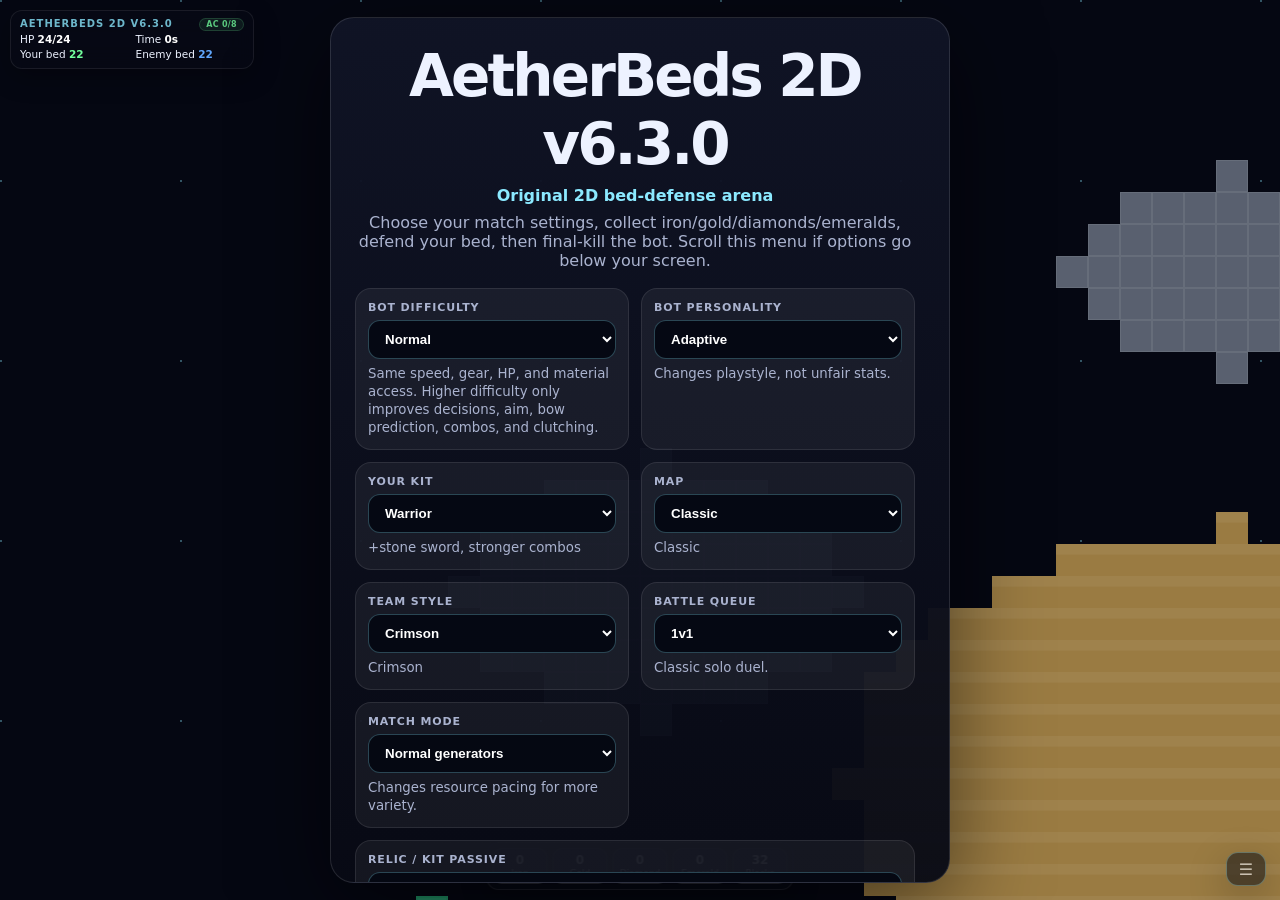
==== commit 49e14f94: "Update AetherBedsModded.html" ====
--- a/AetherBeds/AetherBedsModded.html
+++ b/AetherBeds/AetherBedsModded.html
@@ -3,7 +3,7 @@
 <head>
 <meta charset="UTF-8" />
 <meta name="viewport" content="width=device-width, initial-scale=1.0" />
-<title>AetherBeds 2D v5.3.3</title>
+<title>AetherBeds 2D v6.3.0</title>
 <style>
   :root {
     --bg: #070912;
@@ -328,10 +328,43 @@
 
 </head>
 <body>
+
+<script id="abv620InputGuard">
+(() => {
+  'use strict';
+  const editableSelector = 'input, textarea, select, [contenteditable=""], [contenteditable="true"], [role="textbox"]';
+  const uiSelector = '#centerOverlay,#shop,#hud,#help,#hotbar,#abv5,#abv4,#abv5Settings,#abv4Settings,#abv6Settings,#abv6Arsenal,button,input,textarea,select,label,[contenteditable],a';
+  const pathHas = (event, selector) => (event.composedPath?.() || []).some(node => node?.matches?.(selector));
+  const isEditable = target => !!target?.closest?.(editableSelector);
+  const typing = () => isEditable(document.activeElement);
+  const isUIEvent = event => pathHas(event, uiSelector) || !!event.target?.closest?.(uiSelector);
+
+  window.AetherBedsInputGuard = { isEditable, typing, isUIEvent };
+
+  const protectTyping = event => {
+    if (!isEditable(event.target) && !typing()) return;
+    // Do not preventDefault: normal typing, selection, clipboard shortcuts and
+    // accessibility controls still work. Only game/menu hotkey listeners stop.
+    event.stopImmediatePropagation();
+  };
+  window.addEventListener('keydown', protectTyping, true);
+  window.addEventListener('keyup', protectTyping, true);
+  window.addEventListener('keypress', protectTyping, true);
+
+  document.addEventListener('focusin', event => {
+    if (!isEditable(event.target)) return;
+    window.__AETHERBEDS_TYPING__ = true;
+    window.AetherBedsModAPI?.keys?.clear?.();
+  }, true);
+  document.addEventListener('focusout', () => {
+    queueMicrotask(() => { window.__AETHERBEDS_TYPING__ = typing(); });
+  }, true);
+})();
+</script>
 <canvas id="game"></canvas>
 
 <div id="hud">
-  <h1>AetherBeds 2D v5.3.3</h1>
+  <h1>AetherBeds 2D v6.3.0</h1>
   <div id="stats"></div>
 </div>
 
@@ -346,7 +379,7 @@
 
 <div id="centerOverlay">
   <div class="card" id="centerCard">
-    <h2>AetherBeds 2D v5.3.3</h2>
+    <h2>AetherBeds 2D v6.3.0</h2>
     <p class="primary">Original 2D bed-defense arena</p>
     <p>Choose your match settings, collect iron/gold/diamonds/emeralds, defend your bed, then final-kill the bot. Scroll this menu if options go below your screen.</p>
     <div class="menuOptions">
@@ -533,18 +566,36 @@
   let floatingTexts = [];
   let antiCheat = {
     enabled: true,
+    locked: true,
     lastX: 0,
     lastY: 0,
     lastT: 0,
     strikes: 0,
+    violationScore: 0,
+    lastViolationAt: 0,
+    lastToastAt: 0,
     wins: [],
     graceUntil: 0,
+    bypassLeaseUntil: 0,
+    scopePermits: Object.create(null),
+    authorised: [],
     lastLegitTeleport: 0,
     lastLegitAttack: -Infinity,
     lastLegitDash: -Infinity,
     lastLegitPlace: -Infinity,
     lastLegitProjectile: -Infinity,
+    observedAttack: -Infinity,
+    observedDash: -Infinity,
+    observedProjectile: -Infinity,
     lastItems: null,
+    lastHp: 0,
+    lastAlive: true,
+    lastEnemySpeed: 225,
+    lastRedBedAlive: true,
+    lastWorldCheck: 0,
+    lastMap: null,
+    lastProjectileCount: 0,
+    lastSafe: null,
     suspicious: []
   };
 
@@ -732,23 +783,10 @@
     e.strafeTimer = rand(0.4, 1.2);
     e.memory = { lastSeenPlayer: 0, pressure: 0, stuck: 0, lastX: e.x, lastY: e.y, goalSwitch: 0 };
     if (profile.label === 'God') {
-      e.maxHp = e.hp = 48;
-      e.speed = 255;
-      e.blocks = 160;
-      e.sword = 3;
-      e.armor = 3;
-      e.pickaxe = 3;
-      e.bow = true;
-      e.arrows = 96;
-      e.fireballs = 8;
-      e.tnt = 4;
-      e.pearls = 3;
-      e.sharpness = 3;
-      e.protection = 3;
-      e.haste = 2;
-      e.forge = 3;
-      e.healPool = true;
-      e.alarmTrap = true;
+      // v6.2.0: God is now skill-only. It keeps perfect decision making,
+      // prediction, clutching, and reactions without hidden HP/gear advantages.
+      e.aiDelay = 0;
+      e.memory.pressure = 1;
     }
     return e;
   }
@@ -796,7 +834,7 @@
 
   function toast(text) {
     messages.unshift({ text, life: 3.2 });
-    if (messages.length > 4) messages.pop();
+    if (messages.length > 2) messages.pop();
     renderToasts();
   }
 
@@ -809,6 +847,7 @@
   }
 
   function endGame(win) {
+    if (window.AetherBedsModes?.interceptEndGame?.(win)) return;
     state = 'gameover';
     shopOpen = false;
     shopEl.style.display = 'none';
@@ -1119,6 +1158,10 @@
   }
 
   function updatePlayer(dt) {
+    if (window.AetherBedsInputGuard?.typing?.() || window.__AETHERBEDS_TYPING__) {
+      keys.clear();
+      mouse.down = false;
+    }
     if (!player.alive) {
       player.respawn -= dt;
       if (player.respawn <= 0 && redBed.alive && state === 'playing') respawnEntity(player);
@@ -1703,81 +1746,232 @@
     shopEl.style.display = shopOpen ? 'grid' : 'none';
   }
 
-  function antiCheatFlag(reason, lethal = true) {
+  function antiCheatScopeForAction(action = '') {
+    const value = String(action).toLowerCase();
+    if (value.includes('teleport')) return 'teleport';
+    if (value.includes('respawn') || value.includes('death') || value.includes('health')) return 'survival';
+    if (value.includes('damage') || value.includes('kill') || value.includes('attack')) return 'combat';
+    if (value.includes('bed') || value.includes('map') || value.includes('block') || value.includes('generator')) return 'world';
+    if (value.includes('item') || value.includes('resource') || value.includes('inventory')) return 'inventory';
+    if (value.includes('cooldown') || value.includes('projectile')) return 'cooldowns';
+    if (value.includes('speed') || value.includes('movement') || value.includes('void') || value.includes('boundary')) return 'movement';
+    return 'system';
+  }
+
+  function antiCheatScopeAllowed(scope) {
+    const now = performance.now();
+    if (!window.AetherBedsModAPI?.flags?.antiCheatBypass) return false;
+    if (now > (antiCheat.bypassLeaseUntil || 0)) return false;
+    return now <= (antiCheat.scopePermits.all || 0) || now <= (antiCheat.scopePermits[scope] || 0);
+  }
+
+  function grantAntiCheatScopes(scopes, ttl = 550) {
+    if (!window.AetherBedsModAPI?.flags?.antiCheatBypass) return false;
+    const now = performance.now();
+    const duration = clamp(Number(ttl) || 550, 120, 1400);
+    const expires = now + duration;
+    antiCheat.bypassLeaseUntil = Math.max(antiCheat.bypassLeaseUntil || 0, expires);
+    for (const scope of Array.isArray(scopes) ? scopes : [scopes]) {
+      if (!scope) continue;
+      antiCheat.scopePermits[String(scope)] = Math.max(antiCheat.scopePermits[String(scope)] || 0, expires);
+    }
+    return true;
+  }
+
+  function clearAntiCheatScopes() {
+    antiCheat.bypassLeaseUntil = 0;
+    antiCheat.scopePermits = Object.create(null);
+  }
+
+  function antiCheatItemSnapshot() {
+    if (!player) return null;
+    return {
+      iron: Number(player.inv?.iron || 0), gold: Number(player.inv?.gold || 0),
+      diamond: Number(player.inv?.diamond || 0), emerald: Number(player.inv?.emerald || 0),
+      blocks: Number(player.blocks || 0), arrows: Number(player.arrows || 0),
+      fireballs: Number(player.fireballs || 0), tnt: Number(player.tnt || 0),
+      pearls: Number(player.pearls || 0), gapples: Number(player.gapples || 0),
+      sword: Number(player.sword || 0), armor: Number(player.armor || 0), pickaxe: Number(player.pickaxe || 0)
+    };
+  }
+
+  function antiCheatResetBaselines(now = performance.now()) {
+    if (!player) return;
+    antiCheat.lastX = player.x;
+    antiCheat.lastY = player.y;
+    antiCheat.lastT = now;
+    antiCheat.lastItems = antiCheatItemSnapshot();
+    antiCheat.lastHp = player.hp || 0;
+    antiCheat.lastAlive = !!player.alive;
+    antiCheat.lastEnemySpeed = enemy?.speed || 225;
+    antiCheat.lastRedBedAlive = !!redBed?.alive;
+    antiCheat.lastProjectileCount = projectiles?.length || 0;
+    antiCheat.lastMap = map ? new Uint8Array(map) : null;
+    antiCheat.lastWorldCheck = now;
+    if (player.alive && groundCoverage(player) > 0.74 && inBounds(gx(player.x), gy(player.y))) {
+      antiCheat.lastSafe = { x: player.x, y: player.y };
+    }
+  }
+
+  function antiCheatFlag(reason, severity = 2, lethal = false) {
     if (!antiCheat.enabled) return false;
+    if (typeof severity === 'boolean') { lethal = severity; severity = severity ? 6 : 2; }
+    const now = performance.now();
+    const elapsed = Math.max(0, now - (antiCheat.lastViolationAt || now));
+    antiCheat.violationScore = Math.max(0, (antiCheat.violationScore || 0) - elapsed / 2200);
+    antiCheat.violationScore += Math.max(1, Number(severity) || 1);
+    antiCheat.lastViolationAt = now;
     antiCheat.strikes++;
-    toast(`AntiCheat: ${reason}`);
-    if (lethal && player?.alive) killEntity(player, 'blue');
+    antiCheat.suspicious.push({ action: 'violation', detail: reason, t: now, severity });
+    antiCheat.suspicious = antiCheat.suspicious.filter(entry => now - entry.t < 12000).slice(-24);
+
+    if (now - (antiCheat.lastToastAt || 0) > 550) {
+      toast(`AntiCheat ${Math.ceil(antiCheat.violationScore)}/8: ${reason}`);
+      antiCheat.lastToastAt = now;
+    }
+
+    const enforce = lethal || antiCheat.violationScore >= 8;
+    if (enforce && player?.alive) {
+      if (antiCheat.lastSafe && !antiCheatScopeAllowed('teleport')) {
+        player.x = antiCheat.lastSafe.x;
+        player.y = antiCheat.lastSafe.y;
+        player.vx = 0;
+        player.vy = 0;
+      }
+      killEntity(player, 'blue');
+      antiCheat.violationScore = Math.min(4, antiCheat.violationScore);
+      antiCheat.graceUntil = now + 1100;
+    }
     return true;
   }
 
-  function antiCheatBypassActive() {
-    return !!window.AetherBedsModAPI?.flags?.antiCheatBypass;
+  function antiCheatBypassActive(scope = 'all') {
+    return antiCheatScopeAllowed(scope);
   }
 
   function syncAntiCheatPosition(graceMs = 700) {
     const now = performance.now();
-    antiCheat.graceUntil = Math.max(antiCheat.graceUntil || 0, now + graceMs);
+    antiCheat.graceUntil = Math.max(antiCheat.graceUntil || 0, now + clamp(Number(graceMs) || 700, 100, 1800));
     antiCheat.lastLegitTeleport = now;
-    antiCheat.lastX = player?.x || 0;
-    antiCheat.lastY = player?.y || 0;
-    antiCheat.lastT = now;
-    antiCheat.lastItems = antiCheatItemSnapshot();
+    antiCheatResetBaselines(now);
   }
 
   function markSuspiciousAction(action, detail = '') {
     if (!antiCheat.enabled || state !== 'playing') return false;
-    const bypassedActions = new Set(['teleport', 'respawn', 'direct respawn']);
-    if (antiCheatBypassActive() && bypassedActions.has(action)) {
-      syncAntiCheatPosition(900);
+    const scope = antiCheatScopeForAction(action);
+    const now = performance.now();
+    if (scope !== 'system' && antiCheatScopeAllowed(scope)) {
+      antiCheat.authorised.push({ action, scope, t: now });
+      antiCheat.authorised = antiCheat.authorised.filter(entry => now - entry.t < 5000).slice(-30);
+      if (scope === 'teleport' || scope === 'survival') syncAntiCheatPosition(420);
       return false;
     }
-    const now = performance.now();
-    antiCheat.suspicious.push({ action, detail, t: now });
-    antiCheat.suspicious = antiCheat.suspicious.filter(e => now - e.t < 5000);
-    return antiCheatFlag(`blocked suspicious ${action}${detail ? ': ' + detail : ''}`);
-  }
-
-  function antiCheatItemSnapshot() {
-    if (!player) return null;
-    return { blocks: player.blocks || 0, arrows: player.arrows || 0, fireballs: player.fireballs || 0, tnt: player.tnt || 0, pearls: player.pearls || 0, gapples: player.gapples || 0 };
+    antiCheat.suspicious.push({ action, detail, t: now, severity: 3 });
+    antiCheat.suspicious = antiCheat.suspicious.filter(entry => now - entry.t < 12000).slice(-24);
+    const severity = scope === 'system' ? 6 : (scope === 'combat' || scope === 'world' ? 4 : 3);
+    return antiCheatFlag(`blocked ${action}${detail ? ': ' + detail : ''}`, severity, scope === 'system');
   }
 
   function updateAntiCheat(dt) {
     if (!antiCheat.enabled || !player || state !== 'playing') return;
     const now = performance.now();
+    antiCheat.violationScore = Math.max(0, (antiCheat.violationScore || 0) - Math.max(0, dt) * 0.45);
+
     if (!antiCheat.lastT || now < antiCheat.graceUntil || !player.alive || player.respawn > 0) {
-      antiCheat.lastX = player.x; antiCheat.lastY = player.y; antiCheat.lastT = now; antiCheat.lastItems = antiCheatItemSnapshot(); return;
-    }
-    const elapsed = Math.max(0.016, (now - antiCheat.lastT) / 1000);
+      antiCheatResetBaselines(now);
+      return;
+    }
+
+    const elapsed = Math.max(0.008, (now - antiCheat.lastT) / 1000);
     const moved = dist(player.x, player.y, antiCheat.lastX, antiCheat.lastY);
+    const movementAllowed = antiCheatScopeAllowed('movement');
+    const teleportAllowed = antiCheatScopeAllowed('teleport');
+    const inventoryAllowed = antiCheatScopeAllowed('inventory');
+    const cooldownAllowed = antiCheatScopeAllowed('cooldowns');
+    const survivalAllowed = antiCheatScopeAllowed('survival');
+    const worldAllowed = antiCheatScopeAllowed('world');
+
+    // Fundamental state integrity.
+    const finiteValues = [player.x, player.y, player.vx, player.vy, player.hp, player.maxHp, player.speed, player.attackCd, player.dashCd, player.bowCd];
+    if (finiteValues.some(value => !Number.isFinite(value))) antiCheatFlag('state integrity failed', 8, true);
+    if ((player.maxHp || 0) < 1 || (player.maxHp || 0) > 64 || (player.hp || 0) > (player.maxHp || 0) + 0.5) antiCheatFlag('health bounds failed', 5);
+    if ((player.sword || 0) > 3 || (player.armor || 0) > 3 || (player.pickaxe || 0) > 3) antiCheatFlag('gear bounds failed', 5);
+
+    // Movement, acceleration, teleport and boundary checks.
     const speedBootBonus = player.speedBoots ? 28 : 0;
     const assassinBonus = player.kit === 'Assassin' ? 18 : 0;
-    const legitBaseSpeed = 225 + speedBootBonus + assassinBonus;
-    const legitSpeedStat = Math.max(legitBaseSpeed, 238); // Speed Lines battlepass reward caps at 238.
-    if ((player.speed || 225) > legitSpeedStat + 8) antiCheatFlag('speed check failed: invalid speed stat');
-    const normalCap = legitSpeedStat * 1.45 + 85;
-    const dashCap = 2920 + (player.dashBonus || 0) * 320;
-    const bypassActive = antiCheatBypassActive();
-    const speedLimit = player.dashTime > 0 || now - antiCheat.lastLegitDash < 350 ? dashCap : normalCap;
-    if (!bypassActive && moved / elapsed > speedLimit) antiCheatFlag('speed check failed: movement too fast');
-    if (!bypassActive && moved > 460 && now - antiCheat.lastLegitTeleport > 1400 && now - antiCheat.lastLegitDash > 450) antiCheatFlag('teleport check failed');
-
+    const legitimateSpeed = Math.max(238, 225 + speedBootBonus + assassinBonus) + 55; // includes legitimate potion/relic bursts
+    const measuredSpeed = moved / elapsed;
+    const dashWindow = player.dashTime > 0 || now - antiCheat.lastLegitDash < 390;
+    const movementCap = dashWindow ? 3500 + (player.dashBonus || 0) * 360 : legitimateSpeed * 1.58 + 95;
+    if (!movementAllowed && (player.speed || 225) > legitimateSpeed + 10) antiCheatFlag('illegal speed stat', 4);
+    if (!movementAllowed && measuredSpeed > movementCap) antiCheatFlag(`movement rate ${Math.round(measuredSpeed)}`, measuredSpeed > movementCap * 1.8 ? 6 : 3);
+    if (!teleportAllowed && moved > 520 && now - antiCheat.lastLegitTeleport > 1300 && !dashWindow) antiCheatFlag('unapproved teleport', 6);
+    if (!movementAllowed && !inBounds(gx(player.x), gy(player.y)) && !window.AetherBedsModAPI?.flags?.noBoundaries) antiCheatFlag('world boundary escape', 5);
+    const coverage = groundCoverage(player);
+    if (!movementAllowed && coverage <= 0.001 && !isWalkableAt(player.x, player.y) && (player.voidTime || 0) > 0.12 && player.invuln < 0.15) antiCheatFlag('unsupported movement', 5);
+    if (player.alive && coverage > 0.74 && inBounds(gx(player.x), gy(player.y))) antiCheat.lastSafe = { x: player.x, y: player.y };
+
+    // Input-rate/cooldown integrity uses event timestamps rather than mutable cooldown fields.
+    if (antiCheat.observedAttack !== antiCheat.lastLegitAttack) {
+      if (!cooldownAllowed && antiCheat.observedAttack > -Infinity && antiCheat.lastLegitAttack - antiCheat.observedAttack < 86) antiCheatFlag('melee rate exceeded', 3);
+      antiCheat.observedAttack = antiCheat.lastLegitAttack;
+    }
+    if (antiCheat.observedDash !== antiCheat.lastLegitDash) {
+      if (!cooldownAllowed && antiCheat.observedDash > -Infinity && antiCheat.lastLegitDash - antiCheat.observedDash < 270) antiCheatFlag('dash rate exceeded', 3);
+      antiCheat.observedDash = antiCheat.lastLegitDash;
+    }
+    if (antiCheat.observedProjectile !== antiCheat.lastLegitProjectile) {
+      if (!cooldownAllowed && antiCheat.observedProjectile > -Infinity && antiCheat.lastLegitProjectile - antiCheat.observedProjectile < 175) antiCheatFlag('projectile rate exceeded', 3);
+      antiCheat.observedProjectile = antiCheat.lastLegitProjectile;
+    }
+    const projectileGrowth = (projectiles?.length || 0) - (antiCheat.lastProjectileCount || 0);
+    if (!cooldownAllowed && projectileGrowth > 5) antiCheatFlag('projectile burst exceeded', 4);
+
+    // Inventory/resource mutation checks.
     const items = antiCheatItemSnapshot();
-    if (Object.values(items).some(v => v < 0 || !Number.isFinite(v))) antiCheatFlag('item check failed');
-    if (antiCheat.lastItems) {
-      if (items.blocks - antiCheat.lastItems.blocks > 80) antiCheatFlag('item check failed: block spike');
-      if (items.arrows - antiCheat.lastItems.arrows > 48) antiCheatFlag('item check failed: arrow spike');
-      if (items.fireballs - antiCheat.lastItems.fireballs > 3 || items.tnt - antiCheat.lastItems.tnt > 3 || items.pearls - antiCheat.lastItems.pearls > 2) antiCheatFlag('item check failed: utility spike');
-    }
-
-    if (!bypassActive && ((player.attackCd <= 0 && now - antiCheat.lastLegitAttack < 90) || (player.dashCd <= 0 && now - antiCheat.lastLegitDash < 260) || (player.bowCd <= 0 && now - antiCheat.lastLegitProjectile < 180))) antiCheatFlag('cooldown check failed');
-    const coverage = groundCoverage(player);
-    if (!bypassActive && player.alive && coverage <= 0.001 && !isWalkableAt(player.x, player.y) && (player.voidTime || 0) > 0.18 && player.invuln < 0.15) antiCheatFlag('void check failed');
+    if (Object.values(items).some(value => value < 0 || !Number.isFinite(value))) antiCheatFlag('inventory integrity failed', 6);
+    if (antiCheat.lastItems && !inventoryAllowed) {
+      const delta = key => items[key] - antiCheat.lastItems[key];
+      if (delta('iron') > 96 || delta('gold') > 32 || delta('diamond') > 12 || delta('emerald') > 8) antiCheatFlag('resource spike', 4);
+      if (delta('blocks') > 128 || delta('arrows') > 80) antiCheatFlag('stack spike', 4);
+      if (delta('fireballs') > 5 || delta('tnt') > 5 || delta('pearls') > 3 || delta('gapples') > 4) antiCheatFlag('utility spike', 4);
+    }
+
+    // Survival and respawn integrity.
+    if (!survivalAllowed && (player.hp || 0) - (antiCheat.lastHp || 0) > 15) antiCheatFlag('unapproved healing', 3);
+    if (!survivalAllowed && (player.invuln || 0) > 1.75) antiCheatFlag('invulnerability duration exceeded', 4);
+    if (!survivalAllowed && !antiCheat.lastAlive && player.alive && redBed && !redBed.alive) antiCheatFlag('respawn without bed', 6);
+    if (!worldAllowed && antiCheat.lastRedBedAlive === false && redBed?.alive === true) antiCheatFlag('bed resurrection', 7);
+
+    // World mutation, bot tampering and generator integrity.
+    if (now - antiCheat.lastWorldCheck >= 250) {
+      if (antiCheat.lastMap && map && !worldAllowed) {
+        let changes = 0;
+        for (let i = 0; i < map.length; i++) {
+          if (map[i] !== antiCheat.lastMap[i] && ++changes > 48) break;
+        }
+        if (changes > 48) antiCheatFlag(`mass world edit (${changes}+)`, 6);
+      }
+      antiCheat.lastMap = map ? new Uint8Array(map) : null;
+      antiCheat.lastWorldCheck = now;
+    }
+    if (!worldAllowed && enemy && enemy.alive && (enemy.speed || 0) < 150) antiCheatFlag('enemy movement tampering', 4);
+    if (!worldAllowed && (generators || []).some(g => g.baseRate && g.rate < g.baseRate * 0.28)) antiCheatFlag('generator rate tampering', 4);
+
     antiCheat.wins = antiCheat.wins.filter(t => now - t < 120000);
-    if (antiCheat.wins.length > 7) antiCheatFlag('win cap reached');
-    if (antiCheat.suspicious.filter(e => now - e.t < 5000).length >= 3) antiCheatFlag('suspicious behaviour burst');
-    antiCheat.lastX = player.x; antiCheat.lastY = player.y; antiCheat.lastT = now; antiCheat.lastItems = items;
+    if (antiCheat.wins.length > 6) antiCheatFlag('impossible win frequency', 3);
+    if (antiCheat.suspicious.filter(entry => now - entry.t < 5000).length >= 5) antiCheatFlag('violation burst', 4);
+
+    antiCheat.lastX = player.x;
+    antiCheat.lastY = player.y;
+    antiCheat.lastT = now;
+    antiCheat.lastItems = items;
+    antiCheat.lastHp = player.hp || 0;
+    antiCheat.lastAlive = !!player.alive;
+    antiCheat.lastEnemySpeed = enemy?.speed || 225;
+    antiCheat.lastRedBedAlive = !!redBed?.alive;
+    antiCheat.lastProjectileCount = projectiles?.length || 0;
   }
 
   function update(dt) {
@@ -2116,23 +2310,22 @@
 
   function renderUI() {
     if (!player) {
-      statsEl.innerHTML = '<div class="stat">Press Enter to start</div>';
+      statsEl.innerHTML = '<div class="stat">Enter to start</div>';
       hotbarEl.innerHTML = '';
       return;
     }
-    const redStatus = redBed.alive ? `Alive (${Math.ceil(redBed.hp)})` : 'Destroyed';
-    const blueStatus = blueBed.alive ? `Alive (${Math.ceil(blueBed.hp)})` : 'Destroyed';
+    const redStatus = redBed.alive ? Math.ceil(redBed.hp) : '✕';
+    const blueStatus = blueBed.alive ? Math.ceil(blueBed.hp) : '✕';
+    const comboText = player.combo > 1 ? ` · ${player.combo}x combo` : '';
     statsEl.innerHTML = `
-      <div class="stat">HP: <b>${Math.ceil(player.hp)}/${player.maxHp}</b></div>
-      <div class="stat">Time: <b>${Math.floor(gameTime)}s</b></div>
-      <div class="stat">Red Bed: <b style="color:${redBed.alive ? 'var(--good)' : 'var(--danger)'}">${redStatus}</b></div>
-      <div class="stat">Blue Bed: <b style="color:${blueBed.alive ? '#61a8ff' : 'var(--danger)'}">${blueStatus}</b></div>
-      <div class="stat">Kills: <b>${player.kills}</b></div>
-      <div class="stat">Bot: <b>${enemy?.profile?.label || 'Normal'} ${enemy?.personality?.name ? `(${enemy.personality.name})` : ''}</b></div>
-      <div class="stat">Bot Goal: <b>${enemy?.goal || '-'}</b></div>
-      <div class="stat">Kit: <b>${player.kit}</b></div>
-      <div class="stat">Map: <b>${mapVariants[selectedMapIndex].name}</b></div>
-      <div class="stat">Upgrades: <b>S${player.sharpness} P${player.protection} H${player.haste} F${player.forge}</b></div>
+      <div class="stat">HP <b>${Math.ceil(player.hp)}/${player.maxHp}</b>${comboText}</div>
+      <div class="stat">Time <b>${Math.floor(gameTime)}s</b></div>
+      <div class="stat">Your bed <b style="color:${redBed.alive ? 'var(--good)' : 'var(--danger)'}">${redStatus}</b></div>
+      <div class="stat">Enemy bed <b style="color:${blueBed.alive ? '#61a8ff' : 'var(--danger)'}">${blueStatus}</b></div>
+      <div class="stat uiDetail">Kills <b>${player.kills}</b></div>
+      <div class="stat uiDetail">Kit <b>${player.kit}</b></div>
+      <div class="stat uiDetail">Bot <b>${enemy?.profile?.label || 'Normal'}</b></div>
+      <div class="stat uiDetail">Upgrades <b>S${player.sharpness} P${player.protection} H${player.haste} F${player.forge}</b></div>
     `;
     hotbarEl.innerHTML = `
       <div class="slot"><b>${player.inv.iron}</b>Iron</div>
@@ -2141,12 +2334,10 @@
       <div class="slot"><b>${player.inv.emerald}</b>Emerald</div>
       <div class="slot"><b>${player.blocks}</b>Blocks</div>
       <div class="slot"><b>${swordNames[player.sword]}</b>Sword</div>
-      <div class="slot"><b>${armorNames[player.armor]}</b>Armor</div>
-      <div class="slot"><b>${player.bow ? player.arrows : 'No'}</b>Bow</div>
-      <div class="slot"><b>${player.fireballs}/${player.tnt}/${player.pearls}</b>Q/R/T</div>
-      <div class="slot"><b>${player.gapples}</b>Gapples</div>
-      <div class="slot"><b>${player.combo > 1 ? player.combo + 'x' : '-'}</b>Combo</div>
-      <div class="slot"><b>${Math.round((player.ground || 1) * 100)}%</b>Ground</div>
+      <div class="slot uiDetail"><b>${armorNames[player.armor]}</b>Armor</div>
+      <div class="slot uiDetail"><b>${player.bow ? player.arrows : '—'}</b>Bow</div>
+      <div class="slot uiDetail"><b>${player.fireballs}/${player.tnt}/${player.pearls}</b>Q/R/T</div>
+      <div class="slot uiDetail"><b>${player.gapples}</b>Gapples</div>
     `;
   }
 
@@ -2207,14 +2398,21 @@
     updateInputWorld();
   });
   addEventListener('mousedown', e => {
+    if (window.AetherBedsInputGuard?.isUIEvent?.(e)) return;
     mouse.down = true;
     if (e.button === 0) playerAttack();
     if (e.button === 2) placeBlock();
   });
-  addEventListener('mouseup', () => { mouse.down = false; });
-  addEventListener('contextmenu', e => e.preventDefault());
+  addEventListener('mouseup', e => {
+    if (window.AetherBedsInputGuard?.isUIEvent?.(e)) return;
+    mouse.down = false;
+  });
+  addEventListener('contextmenu', e => {
+    if (e.target === canvas) e.preventDefault();
+  });
 
   addEventListener('keydown', e => {
+    if (window.AetherBedsInputGuard?.typing?.() || window.__AETHERBEDS_TYPING__) return;
     const k = e.key.toLowerCase();
     if (['w','a','s','d','arrowup','arrowdown','arrowleft','arrowright',' '].includes(k)) e.preventDefault();
     keys.add(k);
@@ -2239,7 +2437,7 @@
     if (k === 't') throwUtility(player, mouse.worldX, mouse.worldY, 'pearl');
   });
 
-  addEventListener('keyup', e => keys.delete(e.key.toLowerCase()));
+  addEventListener('keyup', e => { if (!window.AetherBedsInputGuard?.typing?.()) keys.delete(e.key.toLowerCase()); });
 
   populateMenuControls();
 
@@ -2254,7 +2452,7 @@
   projectiles = [];
   particles = [];
 /* ============================================================
-   AetherBeds 2D v5.3.3 - Private Mod API Hook v5
+   AetherBeds 2D v6.3.0 - Private Mod API Hook v5
    Paste this INSIDE your main (() => { ... }) game script,
    directly BEFORE the final renderUI(); call.
 
@@ -2267,7 +2465,7 @@
    ============================================================ */
 
 window.AetherBedsModAPI = {
-  version: "AetherBeds 2D v5.3.3 Private Hook v5",
+  version: "AetherBeds 2D v6.3.0 Streamlined Hook",
 
   flags: {
     noBoundaries: false,
@@ -2340,6 +2538,7 @@
   burst,
   floatText,
   damageEntity(target, amount, sourceTeam) { if (sourceTeam === "red" && target === enemy && markSuspiciousAction?.("direct damage", String(Math.round(amount)))) return; return damageEntity(target, amount, sourceTeam); },
+  gameDamageEntity(target, amount, sourceTeam) { return damageEntity(target, amount, sourceTeam); },
   killEntity(target, sourceTeam) { if (sourceTeam === "red" && target === enemy && markSuspiciousAction?.("direct kill", "enemy")) return; return killEntity(target, sourceTeam); },
   respawnEntity(ent) { if (ent === player && markSuspiciousAction?.("direct respawn", "player")) return; return respawnEntity(ent); },
   breakBed(bed, breakerTeam) { if (breakerTeam === "red" && markSuspiciousAction?.("direct bed break", bed?.team || "unknown")) return; return breakBed(bed, breakerTeam); },
@@ -2358,7 +2557,12 @@
   registerCombo,
   renderUI,
   flagSuspicious(action, detail = '') { return markSuspiciousAction?.(action, detail); },
-  syncAntiCheat(graceMs = 700) { syncAntiCheatPosition(graceMs); },
+  syncAntiCheat(graceMs = 700) {
+    if (!antiCheatScopeAllowed('teleport') && !antiCheatScopeAllowed('survival')) return markSuspiciousAction?.('anti-cheat sync', String(graceMs));
+    syncAntiCheatPosition(graceMs);
+    return true;
+  },
+  syncGameAction(graceMs = 700) { syncAntiCheatPosition(graceMs); return true; },
 
   teleportPlayer(x, y) {
     if (!player) return;
@@ -2370,15 +2574,27 @@
   },
 
   teleportEntity(ent, x, y) {
-    if (!ent) return;
+    if (!ent) return false;
+    if (ent === player && markSuspiciousAction?.("teleport entity", `${Math.round(x)},${Math.round(y)}`)) return false;
     ent.x = x;
     ent.y = y;
     ent.vx = 0;
     ent.vy = 0;
+    return true;
   },
 
+  gameTeleportEntity(ent, x, y) {
+    if (!ent) return false;
+    ent.x = x;
+    ent.y = y;
+    ent.vx = 0;
+    ent.vy = 0;
+    return true;
+  },
+
   spawnResource(type, x, y, amount = 1) {
-    if (!resources) return;
+    if (!resources) return false;
+    if (markSuspiciousAction?.("resource spawn", `${type} x${amount}`)) return false;
     for (let i = 0; i < amount; i++) {
       resources.push({
         x: x + (Math.random() - 0.5) * 24,
@@ -2389,6 +2605,13 @@
         life: 30
       });
     }
+    return true;
+  },
+
+  gameSpawnResource(type, x, y, amount = 1) {
+    if (!resources) return false;
+    for (let i = 0; i < amount; i++) resources.push({ x:x+(Math.random()-.5)*24, y:y+(Math.random()-.5)*24, vx:0, vy:0, type, life:30 });
+    return true;
   },
 
   safeRespawn(ent = player, spawnMode = "base") {
@@ -2424,6 +2647,7 @@
 
   forcePlaceBlockAt(worldX, worldY, team = "red", consume = true) {
     if (!player) return false;
+    if (markSuspiciousAction?.("block placement API", `${Math.round(worldX)},${Math.round(worldY)}`)) return false;
 
     const tx = gx(worldX);
     const ty = gy(worldY);
@@ -2441,28 +2665,65 @@
     return true;
   },
 
+  gamePlaceBlockAt(worldX, worldY, team = "red", consume = true) {
+    if (!player) return false;
+    const tx=gx(worldX),ty=gy(worldY);
+    if(!inBounds(tx,ty)||getTile(tx,ty)!==VOID)return false;
+    const c=centerOf(tx,ty);
+    if((redBed&&pointNearRect(c.x,c.y,redBed,4))||(blueBed&&pointNearRect(c.x,c.y,blueBed,4))||(consume&&player.blocks<=0))return false;
+    setTile(tx,ty,team==="blue"?BLUE_BLOCK:RED_BLOCK);
+    if(consume)player.blocks--;
+    burst(c.x,c.y,team==="blue"?"#61a8ff":"#ff5f78",5);
+    return true;
+  },
+
   forceBreakBed(team = "blue") {
+    if (markSuspiciousAction?.("direct bed break", team)) return false;
     const bed = team === "blue" ? blueBed : redBed;
     if (!bed || !bed.alive) return false;
     breakBed(bed, team === "blue" ? "red" : "blue");
     return true;
   },
 
+  gameBreakBed(team = "blue") {
+    const bed=team==="blue"?blueBed:redBed;
+    if(!bed||!bed.alive)return false;
+    breakBed(bed,team==="blue"?"red":"blue");
+    return true;
+  },
+
+  gameEnd(win) { return endGame(!!win); },
+
+  grantAntiCheatScopes(scopes, ttl = 550) {
+    return grantAntiCheatScopes(scopes, ttl);
+  },
+
+  clearAntiCheatScopes() {
+    clearAntiCheatScopes();
+  },
+
+  getAntiCheatStatus() {
+    const now = performance.now();
+    return {
+      enabled: true,
+      locked: true,
+      score: Number((antiCheat.violationScore || 0).toFixed(2)),
+      strikes: antiCheat.strikes,
+      bypassLeaseMs: Math.max(0, Math.round((antiCheat.bypassLeaseUntil || 0) - now)),
+      scopes: Object.fromEntries(Object.entries(antiCheat.scopePermits || {}).filter(([, expiry]) => expiry > now).map(([scope, expiry]) => [scope, Math.round(expiry - now)])),
+      recent: antiCheat.suspicious.slice(-6)
+    };
+  },
+
   toggleAntiCheat(value, opts = {}) {
-    const requested = typeof value === "boolean" ? value : !antiCheat.enabled;
-    if (!requested && !opts.pro) {
-      antiCheat.enabled = true;
-      antiCheat.lastT = 0;
-      if (!opts.silent) toast("AntiCheat is always on unless PRO disables it.");
-      return antiCheat.enabled;
-    }
-    antiCheat.enabled = requested;
+    antiCheat.enabled = true;
+    antiCheat.locked = true;
     antiCheat.lastT = 0;
-    if (!opts.silent) toast(`AntiCheat ${antiCheat.enabled ? "enabled" : "disabled"}.`);
-    return antiCheat.enabled;
+    if (!opts.silent && value === false) toast("AntiCheat is integrity-locked ON. Use scoped AntiCheatBypass for authorised modules.");
+    return true;
   },
 
-  get antiCheatEnabled() { return antiCheat.enabled; },
+  get antiCheatEnabled() { return true; },
 
   applyBattlepassRewards(rewards = []) {
     if (!player) return;
@@ -2481,7 +2742,8 @@
   setFlag(name, value) {
     if (Object.prototype.hasOwnProperty.call(this.flags, name)) {
       this.flags[name] = !!value;
-      toast(`Mod flag ${name}: ${value ? "ON" : "OFF"}`);
+      if (name === "antiCheatBypass" && !value) clearAntiCheatScopes();
+      if (name !== "antiCheatBypass") toast(`Mod flag ${name}: ${value ? "ON" : "OFF"}`);
     }
   }
 };
@@ -2498,10 +2760,10 @@
      ============================================================ -->
 <script>
 // ==UserScript==
-// @name         AetherBeds 2D v5.3.3 - Private Mod Menu v5
+// @name         AetherBeds 2D v6.3.0 - Private Mod Menu v5
 // @namespace    aetherbeds.local.private
 // @version      5.2.0
-// @description  Private single-game mod menu for your own AetherBeds 2D v5.3.3 HTML.
+// @description  Private single-game mod menu for your own AetherBeds 2D v6.3.0 HTML.
 // @match        file:///*sigmabw*.html*
 // @match        *://*/sigmabw*.html*
 // @grant        none
@@ -2558,19 +2820,9 @@
       RemoveBreakLimits: { range: 9999 },
       NoHitDelay: { delay: 18 },
       ProjectileExploit: { delay: 35, preferFireballs: false },
-      AntiCheatBypass: { reduceSpeed: true, spoofCooldowns: true },
+      AntiCheatBypass: { movement: true, teleport: true, combat: true, cooldowns: true, inventory: true, survival: true, world: true, leaseMs: 650 },
       ProjectileAimbot: { strength: 1, range: 900, arrows: true, fireballs: true, tnt: true },
       ArrowBypass: { arrows: true, showIndicator: false },
-
-      ArrowBypass: {
-        on: () => {
-          api.setFlag?.("arrowBypass", true);
-        },
-        off: () => {
-          api.setFlag?.("arrowBypass", false);
-          stop("ArrowBypass");
-        }
-      },
 
       InstantBreak: { range: 120 },
       Speed: { multiplier: 1.65 },
@@ -2897,15 +3149,17 @@
       AntiCheatBypass: {
         on: () => {
           api.setFlag?.("antiCheatBypass", true);
-          loop("AntiCheatBypass", 30, () => {
-            const p = api.player;
-            if (!alive(p)) return;
-            if (cfg.AntiCheatBypass.reduceSpeed) p.speed = Math.min(p.speed || 225, 238);
-            if (cfg.AntiCheatBypass.spoofCooldowns) { p.attackCd = Math.max(p.attackCd || 0, 0.10); p.dashCd = Math.max(p.dashCd || 0, 0.28); p.bowCd = Math.max(p.bowCd || 0, 0.20); }
-            api.syncAntiCheat?.(350);
+          loop("AntiCheatBypass", 180, () => {
+            const settings = cfg.AntiCheatBypass || {};
+            const scopes = ["movement", "teleport", "combat", "cooldowns", "inventory", "survival", "world"].filter(scope => settings[scope] !== false);
+            api.grantAntiCheatScopes?.(scopes, Math.max(300, Number(settings.leaseMs) || 650));
           });
         },
-        off: () => { api.setFlag?.("antiCheatBypass", false); stop("AntiCheatBypass"); }
+        off: () => {
+          api.setFlag?.("antiCheatBypass", false);
+          api.clearAntiCheatScopes?.();
+          stop("AntiCheatBypass");
+        }
       },
 
       ProjectileAimbot: {
@@ -3386,7 +3640,7 @@
       menu.id = "abv5";
       menu.innerHTML = `
         <div id="abv5Head">
-          <b>AetherCore Private v5.2.2</b>
+          <b>AetherCore Private v6.2.0</b>
           <button id="abv5Hide">Hide</button>
         </div>
         <input id="abv5Search" placeholder="Search modules..." />
@@ -4504,5 +4758,1107 @@
 })();
 </script>
 
+
+
+<!-- ============================================================
+     AetherBeds 2D v6.3.0 — Colossal Gameplay + Mod Expansion
+     Original browser-game systems; no external Roblox code/assets.
+     ============================================================ -->
+<style id="abv6ExpansionStyle">
+  #abv6EventBar{position:fixed;left:50%;top:14px;transform:translateX(-50%);z-index:45;min-width:340px;max-width:min(720px,calc(100vw - 760px));padding:9px 14px;border:1px solid rgba(255,255,255,.12);border-radius:14px;background:rgba(8,10,21,.88);backdrop-filter:blur(12px);box-shadow:0 12px 40px rgba(0,0,0,.36);text-align:center;pointer-events:none;font:800 12px Inter,system-ui;color:#edf2ff}
+  #abv6EventBar b{color:#8be9ff}
+  #abv6Status{position:fixed;left:12px;bottom:100px;z-index:45;width:310px;padding:11px 12px;border:1px solid rgba(255,255,255,.10);border-radius:15px;background:rgba(8,10,21,.82);backdrop-filter:blur(12px);box-shadow:0 12px 40px rgba(0,0,0,.34);pointer-events:none;font:750 11.5px/1.45 Inter,system-ui;color:#aab3cf}
+  #abv6Status b{color:#edf2ff}.abv6Good{color:#72ff9d}.abv6Warn{color:#ffd166}.abv6Bad{color:#ff5f78}
+  #abv6Overlay{position:fixed;inset:0;width:100vw;height:100vh;z-index:38;pointer-events:none}
+  #abv6Arsenal{display:none;position:fixed;inset:0;z-index:900000;place-items:center;background:rgba(2,3,9,.58);backdrop-filter:blur(7px)}
+  #abv6Arsenal.open{display:grid}
+  #abv6ArsenalCard{width:min(980px,calc(100vw - 30px));max-height:calc(100vh - 30px);overflow:auto;padding:20px;border-radius:22px;background:linear-gradient(180deg,rgba(16,20,38,.98),rgba(8,10,21,.98));border:1px solid rgba(255,255,255,.14);box-shadow:0 24px 90px rgba(0,0,0,.62);color:#edf2ff;font-family:Inter,system-ui}
+  #abv6ArsenalHead{display:flex;align-items:center;justify-content:space-between;gap:12px;position:sticky;top:-20px;padding:17px 0 12px;background:rgba(12,15,30,.97);z-index:2}
+  #abv6ArsenalHead h2{margin:0;font-size:28px}#abv6ArsenalHead button{border:1px solid rgba(255,255,255,.13);background:rgba(255,255,255,.08);color:white;border-radius:12px;padding:9px 12px;font-weight:900;cursor:pointer}
+  .abv6ShopTitle{margin:15px 0 7px;color:#8be9ff;font-size:11px;font-weight:950;letter-spacing:.09em;text-transform:uppercase}
+  .abv6ShopGrid{display:grid;grid-template-columns:repeat(3,minmax(0,1fr));gap:9px}
+  .abv6Buy{padding:11px;border-radius:14px;background:rgba(255,255,255,.055);border:1px solid rgba(255,255,255,.09);cursor:pointer;transition:.12s}.abv6Buy:hover{background:rgba(139,233,255,.10);border-color:rgba(139,233,255,.36);transform:translateY(-1px)}
+  .abv6Buy b{display:block;font-size:13px}.abv6Buy span{display:block;margin-top:3px;color:#aab3cf;font-size:11px;line-height:1.35}.abv6Buy small{display:block;margin-top:6px;color:#8be9ff;font-weight:900}
+  #abv6Settings{display:none;position:fixed;top:96px;right:408px;width:350px;max-height:78vh;overflow:auto;z-index:2147483646;padding:15px;border-radius:18px;background:rgba(8,10,21,.98);border:1px solid rgba(255,255,255,.14);box-shadow:0 20px 80px rgba(0,0,0,.58);color:#edf2ff;font-family:Inter,system-ui}
+  #abv6Settings h3{margin:0 0 8px;color:#8be9ff}#abv6Settings label{display:block;margin:9px 0 4px;color:#aab3cf;font-size:10px;font-weight:900;letter-spacing:.07em;text-transform:uppercase}
+  #abv6Settings input,#abv6Settings select,#abv6Settings button{width:100%;padding:8px;border-radius:10px;border:1px solid rgba(255,255,255,.12);background:rgba(255,255,255,.07);color:#edf2ff;outline:none}#abv6Settings input[type=checkbox]{width:auto}
+  #abv6Settings .row{display:grid;grid-template-columns:1fr 1fr;gap:8px;margin-top:10px}#abv6Settings button{font-weight:900;cursor:pointer}
+  #abv6RelicField{grid-column:1/-1}
+  #abv6RelicField select{width:100%;color:white;background:rgba(5,8,18,.95);border:1px solid rgba(139,233,255,.28);border-radius:12px;padding:10px 12px;outline:none;font-weight:800}
+  #abv6Tip{position:fixed;z-index:2147483647;display:none;max-width:280px;padding:8px 10px;border-radius:12px;background:rgba(5,8,18,.96);border:1px solid rgba(139,233,255,.28);color:#edf2ff;font:700 11.5px/1.4 Inter,system-ui;pointer-events:none}
+  @media(max-width:900px){#abv6Status{display:none}#abv6EventBar{max-width:calc(100vw - 28px)}.abv6ShopGrid{grid-template-columns:1fr 1fr}}
+  @media(max-width:600px){.abv6ShopGrid{grid-template-columns:1fr}}
+</style>
+
+<div id="abv6EventBar"><b>AetherBeds v6</b> expansion ready</div>
+<div id="abv6Status"></div>
+<canvas id="abv6Overlay"></canvas>
+<div id="abv6Arsenal">
+  <div id="abv6ArsenalCard">
+    <div id="abv6ArsenalHead"><div><h2>Advanced Arsenal</h2><div style="color:#aab3cf;font-size:12px">Press U to close · normally usable at your base</div></div><button id="abv6ArsenalClose">Close</button></div>
+    <div id="abv6ArsenalBody"></div>
+  </div>
+</div>
+<div id="abv6Settings"></div>
+<div id="abv6Tip"></div>
+
+<script>
+(() => {
+  'use strict';
+  const BOOT = setInterval(() => {
+    const api = window.AetherBedsModAPI;
+    if (!api) return;
+    clearInterval(BOOT);
+    startExpansion(api);
+  }, 100);
+
+  function startExpansion(api) {
+    if (window.__AETHERBEDS_V6_EXPANSION__) return;
+    window.__AETHERBEDS_V6_EXPANSION__ = true;
+
+    const TILE = api.constants.TILE;
+    const C = api.constants;
+    const eventBar = document.getElementById('abv6EventBar');
+    const status = document.getElementById('abv6Status');
+    const overlay = document.getElementById('abv6Overlay');
+    const octx = overlay.getContext('2d');
+    const arsenal = document.getElementById('abv6Arsenal');
+    const arsenalBody = document.getElementById('abv6ArsenalBody');
+    const settingsBox = document.getElementById('abv6Settings');
+    const tip = document.getElementById('abv6Tip');
+
+    const storageKey = 'AetherBedsV6Expansion';
+    const saved = (() => { try { return JSON.parse(localStorage.getItem(storageKey) || '{}'); } catch { return {}; } })();
+    const state = {
+      matchId: 0, active: false, startedAt: 0, elapsed: 0, phase: 0, nextPhaseAt: 180,
+      relic: saved.relic || 'Barbarian', appliedRelic: false, lastKills: 0, lastBedBreaks: 0,
+      lastEnemyHp: 24, lastPlayerHp: 24, damageDealt: 0, ironCollected: 0, diamondCollected: 0,
+      inventorySnapshot: null, genStage: -1, bedShield: 0, emergencyBedUsed: false,
+      items: { bridgeEgg:0,snowball:0,invis:0,jump:0,speedPot:0,popTower:0,bedBug:0,defender:0,sponge:0,tracker:0,beacon:0,bedShield:0 },
+      permanent: { shears:false, axe:0, kbStick:false, ceramic:false },
+      effects: { invis:0,jump:0,speed:0,tracker:0,shield:0 },
+      baseSpeed: null, baseDash: null, enemyBaseDetect: null,
+      customProjectiles: [], minions: [], luckyDrops: [], breadcrumbs: [],
+      beacon: null, lastLucky: 0, lastTick: performance.now(), lastSecond: -1,
+      questClaims: new Set(), streak: 0, bestStreak: 0, playerWasAlive: true, enemyWasAlive: true,
+      coreNormalised: false, selectedUtility: 'bridgeEgg', modMenuWasOpen: false, wasPaused: false
+    };
+
+    const relics = {
+      Barbarian: 'Gain rage from kills; rage upgrades sword damage.',
+      Reaper: 'Kills heal 10 HP and grant a short speed burst.',
+      Builder: 'Start with 96 extra blocks and reinforced defence tools.',
+      Archer: 'Start with a bow, 32 arrows, and faster firing.',
+      Pyro: 'Start with fireballs and gain blast resistance.',
+      Merchant: 'Advanced Arsenal prices are reduced by 20%.',
+      Jade: 'Shorter dash cooldown and stronger dash movement.',
+      Miner: 'Start with an iron pickaxe and bonus diamonds.'
+    };
+
+    const phaseInfo = [
+      { name:'Tier I', at:0, next:180, text:'Diamond and Emerald generators Tier I' },
+      { name:'Tier II', at:180, next:360, text:'Generators upgraded to Tier II' },
+      { name:'Tier III', at:360, next:540, text:'Generators upgraded to Tier III' },
+      { name:'Bed Break', at:540, next:720, text:'All beds are destroyed' },
+      { name:'Sudden Death', at:720, next:Infinity, text:'Periodic damage and faster combat' }
+    ];
+
+    const shopItems = [
+      { group:'Tools & Defence', id:'shears', name:'Permanent Shears', cost:{iron:20}, desc:'Improves wool clearing and Nuker speed.', permanent:true },
+      { group:'Tools & Defence', id:'axe', name:'Axe Upgrade', cost:{iron:10}, desc:'Upgrades through wood, iron, then diamond.', dynamic:true },
+      { group:'Tools & Defence', id:'ceramic', name:'Blastproof Ceramic', cost:{iron:24}, desc:'Adds a reinforced stone shell around your bed.', permanent:true },
+      { group:'Tools & Defence', id:'obsidian', name:'Obsidian Defence', cost:{emerald:8}, desc:'Creates a heavy two-layer bed defence.' },
+      { group:'Tools & Defence', id:'bedShield', name:'Bed Shield', cost:{diamond:4}, desc:'Absorbs one bed-destruction attempt.' },
+      { group:'Tools & Defence', id:'trapReset', name:'Trap Reset', cost:{diamond:2}, desc:'Re-arms Alarm Trap and repairs your bed.' },
+      { group:'Mobility & Potions', id:'bridgeEgg', name:'Bridge Egg', cost:{emerald:2}, desc:'Y: rapidly builds a 16-block bridge.' },
+      { group:'Mobility & Potions', id:'jump', name:'Jump Potion', cost:{emerald:1}, desc:'I: boosts dash power for 25 seconds.' },
+      { group:'Mobility & Potions', id:'speedPot', name:'Speed Potion', cost:{emerald:1}, desc:'I: boosts movement for 25 seconds.' },
+      { group:'Mobility & Potions', id:'invis', name:'Invisibility Potion', cost:{emerald:2}, desc:'I: greatly reduces bot detection for 18 seconds.' },
+      { group:'Mobility & Potions', id:'beacon', name:'Recall Beacon', cost:{emerald:4}, desc:'Set a point, then teleport back to it.' },
+      { group:'Combat Utility', id:'snowball', name:'Snowball Bundle', cost:{iron:8}, desc:'N: 8 knockback snowballs.', amount:8 },
+      { group:'Combat Utility', id:'kbStick', name:'Knockback Stick', cost:{gold:5}, desc:'Greatly strengthens melee knockback.', permanent:true },
+      { group:'Combat Utility', id:'bedBug', name:'Bedbug', cost:{gold:3}, desc:'L: releases a fast homing silverfish.', amount:1 },
+      { group:'Combat Utility', id:'defender', name:'Dream Defender', cost:{gold:5}, desc:'L: places a temporary defensive turret.', amount:1 },
+      { group:'Combat Utility', id:'popTower', name:'Pop-up Tower', cost:{iron:24}, desc:'O: instantly creates a defensive tower.', amount:1 },
+      { group:'Combat Utility', id:'sponge', name:'Sponge Bomb', cost:{gold:3}, desc:'O: clears nearby enemy wool.', amount:1 },
+      { group:'Intel', id:'tracker', name:'Player Tracker', cost:{emerald:2}, desc:'Shows the bot through the map for 90 seconds.', amount:1 }
+    ];
+
+    function save() {
+      try { localStorage.setItem(storageKey, JSON.stringify({ relic: state.relic })); } catch {}
+    }
+    function esc(s) { return String(s).replace(/[&<>"']/g, c => ({'&':'&amp;','<':'&lt;','>':'&gt;','"':'&quot;',"'":'&#39;'}[c])); }
+    function fmtTime(sec) { sec=Math.max(0,Math.floor(sec)); return `${Math.floor(sec/60)}:${String(sec%60).padStart(2,'0')}`; }
+    function now() { return performance.now()/1000; }
+    function alive(e) { return e && e.alive !== false && e.hp > 0; }
+    function nearBase(p=api.player) { return p && Math.hypot(p.x-(13*TILE+16),p.y-(35*TILE+16)) < 155; }
+    function toast(t) { api.toast?.(t); }
+    function costText(cost) { return Object.entries(cost).map(([k,v])=>`${v} ${k}`).join(' + '); }
+    function discounted(cost) {
+      if (state.relic !== 'Merchant') return {...cost};
+      const out={}; for(const [k,v] of Object.entries(cost)) out[k]=Math.max(1,Math.ceil(v*.8)); return out;
+    }
+    function canSpend(cost) { const p=api.player; return p && Object.entries(cost).every(([k,v])=>(p.inv?.[k]||0)>=v); }
+    function spendCost(cost) { const p=api.player;if(!p)return false;cost=discounted(cost);if(!canSpend(cost)){toast(`Need ${costText(cost)}.`);return false;}for(const[k,v]of Object.entries(cost))p.inv[k]-=v;return true; }
+
+    function injectRelicField() {
+      const options = document.querySelector('#centerCard .menuOptions');
+      if (!options || document.getElementById('abv6RelicField')) return;
+      const field=document.createElement('div');field.className='menuField';field.id='abv6RelicField';
+      field.innerHTML=`<label for="abv6Relic">Relic / kit passive</label><select id="abv6Relic">${Object.keys(relics).map(x=>`<option ${x===state.relic?'selected':''}>${x}</option>`).join('')}</select><small id="abv6RelicDesc">${esc(relics[state.relic])}</small>`;
+      options.appendChild(field);
+      field.querySelector('select').onchange=e=>{state.relic=e.target.value;field.querySelector('small').textContent=relics[state.relic];save();};
+    }
+
+    function buildArsenal() {
+      const groups=[...new Set(shopItems.map(x=>x.group))];
+      arsenalBody.innerHTML=groups.map(group=>`<div class="abv6ShopTitle">${esc(group)}</div><div class="abv6ShopGrid">${shopItems.filter(x=>x.group===group).map(item=>`<div class="abv6Buy" data-item="${item.id}"><b>${esc(item.name)}</b><span>${esc(item.desc)}</span><small>${esc(costText(discounted(item.cost)))}</small></div>`).join('')}</div>`).join('');
+      arsenalBody.querySelectorAll('[data-item]').forEach(el=>el.onclick=()=>buyAdvanced(el.dataset.item));
+    }
+
+    function openArsenal(force) {
+      const p=api.player;
+      if(!p||api.state!=='playing')return;
+      const menu=window.AetherBedsMenuV5;
+      const anywhere=!!menu?.toggles?.ShopAnywhere;
+      if(!anywhere&&!nearBase()){toast('Advanced Arsenal is only available at your base.');return;}
+      const should=typeof force==='boolean'?force:!arsenal.classList.contains('open');
+      const modGui=document.getElementById('abv5')||document.getElementById('abv4');
+      if(should){state.wasPaused=!!api.paused;state.modMenuWasOpen=!!(modGui&&getComputedStyle(modGui).display!=='none');if(modGui)modGui.style.display='none';}
+      arsenal.classList.toggle('open',should); api.paused=should?true:state.wasPaused;
+      if(!should&&state.modMenuWasOpen&&modGui)modGui.style.display='block';
+      buildArsenal();
+    }
+    document.getElementById('abv6ArsenalClose').onclick=()=>openArsenal(false);
+    arsenal.addEventListener('mousedown',e=>{if(e.target===arsenal)openArsenal(false);});
+
+    function buyAdvanced(id) {
+      const p=api.player;if(!p)return;
+      const item=shopItems.find(x=>x.id===id);if(!item)return;
+      let cost={...item.cost};
+      if(id==='axe') cost = state.permanent.axe===0?{iron:10}:state.permanent.axe===1?{gold:3}:{emerald:3};
+      if(id==='axe'&&state.permanent.axe>=3){toast('Axe already maxed.');return;}
+      if(item.permanent && id!=='axe' && state.permanent[id]){toast(`${item.name} already owned.`);return;}
+      if(!spendCost(cost))return;
+      switch(id){
+        case 'shears':state.permanent.shears=true;break;
+        case 'axe':state.permanent.axe++;break;
+        case 'ceramic':state.permanent.ceramic=true;fortifyBed(1);break;
+        case 'obsidian':fortifyBed(2);break;
+        case 'bedShield':state.bedShield++;state.items.bedShield++;break;
+        case 'trapReset':p.alarmTrap=true;if(api.redBed?.alive)api.redBed.hp=Math.min(api.redBed.maxHp,api.redBed.hp+12);break;
+        case 'kbStick':state.permanent.kbStick=true;break;
+        default:state.items[id]=(state.items[id]||0)+(item.amount||1);
+      }
+      toast(`${item.name} purchased.`);buildArsenal();
+    }
+
+    function fortifyBed(layers=1) {
+      const bed=api.redBed;if(!bed)return;
+      const cx=api.gx(bed.x+bed.w/2),cy=api.gy(bed.y+bed.h/2);
+      for(let layer=1;layer<=layers+1;layer++)for(let y=-layer;y<=layer;y++)for(let x=-layer;x<=layer;x++){
+        if(Math.abs(x)!==layer&&Math.abs(y)!==layer)continue;
+        const tx=cx+x,ty=cy+y;if(!api.inBounds(tx,ty)||api.getTile(tx,ty)!==C.VOID)continue;
+        const c=api.centerOf(tx,ty);if(api.pointNearRect(c.x,c.y,bed,2))continue;
+        api.map[api.idx(tx,ty)]=C.STONE;
+      }
+      bed.hp=Math.min((bed.maxHp||22)+layers*10,(bed.hp||22)+layers*10);bed.maxHp=Math.max(bed.maxHp||22,bed.hp);
+      api.burst?.(bed.x+bed.w/2,bed.y+bed.h/2,'#b9becf',24);
+    }
+
+    function useBridgeEgg() {
+      const p=api.player;if(!alive(p)||state.items.bridgeEgg<=0){toast('No Bridge Eggs.');return;}
+      state.items.bridgeEgg--;const a=Math.atan2(api.mouse.worldY-p.y,api.mouse.worldX-p.x);let i=1;
+      const timer=setInterval(()=>{if(i>18){clearInterval(timer);return;}const x=p.x+Math.cos(a)*TILE*i,y=p.y+Math.sin(a)*TILE*i;api.gamePlaceBlockAt(x,y,'red',false);i++;},42);
+      toast('Bridge Egg launched.');
+    }
+    function useSnowball() {
+      const p=api.player;if(!alive(p)||state.items.snowball<=0){toast('No snowballs.');return;}
+      state.items.snowball--;const a=Math.atan2(api.mouse.worldY-p.y,api.mouse.worldX-p.x);
+      state.customProjectiles.push({kind:'snowball',x:p.x,y:p.y,vx:Math.cos(a)*780,vy:Math.sin(a)*780,life:1.5,r:7});
+    }
+    function usePotion() {
+      if(state.items.invis>0){state.items.invis--;state.effects.invis=18;toast('Invisibility active for 18 seconds.');return;}
+      if(state.items.speedPot>0){state.items.speedPot--;state.effects.speed=25;toast('Speed active for 25 seconds.');return;}
+      if(state.items.jump>0){state.items.jump--;state.effects.jump=25;toast('Jump/dash boost active for 25 seconds.');return;}
+      toast('No potion available.');
+    }
+    function useTowerOrSponge() {
+      if(state.items.popTower>0){state.items.popTower--;popTower();return;}
+      if(state.items.sponge>0){state.items.sponge--;spongeBomb();return;}
+      toast('No pop-up tower or sponge.');
+    }
+    function popTower() {
+      const p=api.player,cx=api.gx(p.x),cy=api.gy(p.y);
+      const cells=[];for(let r=1;r<=2;r++)for(let y=-r;y<=r;y++)for(let x=-r;x<=r;x++)if(Math.abs(x)===r||Math.abs(y)===r)cells.push([cx+x,cy+y]);
+      cells.push([cx-2,cy],[cx+2,cy],[cx,cy-2],[cx,cy+2]);
+      cells.forEach(([x,y],i)=>setTimeout(()=>api.gamePlaceBlockAt(x*TILE+16,y*TILE+16,'red',false),i*16));toast('Pop-up Tower deployed.');
+    }
+    function spongeBomb() {
+      const p=api.player;let n=0;for(let y=api.gy(p.y)-4;y<=api.gy(p.y)+4;y++)for(let x=api.gx(p.x)-4;x<=api.gx(p.x)+4;x++)if(api.getTile(x,y)===C.BLUE_BLOCK){api.map[api.idx(x,y)]=C.VOID;n++;}toast(`Sponge cleared ${n} enemy blocks.`);
+    }
+    function useMinion() {
+      const p=api.player;if(state.items.bedBug>0){state.items.bedBug--;state.minions.push({type:'bedbug',x:p.x,y:p.y,life:18,cd:0});toast('Bedbug released.');return;}
+      if(state.items.defender>0){state.items.defender--;state.minions.push({type:'defender',x:p.x,y:p.y,life:28,cd:0});toast('Dream Defender placed.');return;}
+      toast('No minion available.');
+    }
+    function useTracker() {if(state.items.tracker<=0){toast('No tracker.');return;}state.items.tracker--;state.effects.tracker=90;toast('Enemy tracking active for 90 seconds.');}
+    function useBeacon() {
+      const p=api.player;if(!p)return;
+      if(state.beacon){api.gameTeleportEntity(p,state.beacon.x,state.beacon.y);api.syncGameAction?.(1600);state.beacon=null;toast('Recalled to beacon.');return;}
+      if(state.items.beacon<=0){toast('No Recall Beacon.');return;}state.items.beacon--;state.beacon={x:p.x,y:p.y};toast('Recall point set. Press H to return.');
+    }
+
+    function resetMatch() {
+      state.matchId++;state.active=true;state.startedAt=performance.now();state.elapsed=0;state.phase=0;state.nextPhaseAt=180;state.appliedRelic=false;
+      state.lastKills=api.player?.kills||0;state.lastBedBreaks=api.player?.bedBreaks||0;state.lastEnemyHp=api.enemy?.hp||24;state.lastPlayerHp=api.player?.hp||24;
+      state.damageDealt=0;state.ironCollected=api.player?.inv?.iron||0;state.diamondCollected=api.player?.inv?.diamond||0;state.questClaims.clear();state.streak=0;
+      state.items={bridgeEgg:0,snowball:0,invis:0,jump:0,speedPot:0,popTower:0,bedBug:0,defender:0,sponge:0,tracker:0,beacon:0,bedShield:0};
+      state.permanent={shears:false,axe:0,kbStick:false,ceramic:false};state.effects={invis:0,jump:0,speed:0,tracker:0,shield:0};
+      state.customProjectiles=[];state.minions=[];state.luckyDrops=[];state.breadcrumbs=[];state.beacon=null;state.genStage=-1;state.bedShield=0;state.emergencyBedUsed=false;state.coreNormalised=false;
+      applyRelic();toast(`Relic active: ${state.relic}.`);
+    }
+
+    function applyRelic() {
+      const p=api.player;if(!p||state.appliedRelic)return;state.appliedRelic=true;state.baseSpeed=p.speed;state.baseDash=p.dashBonus||0;
+      switch(state.relic){
+        case 'Builder':p.blocks+=96;state.permanent.shears=true;state.permanent.ceramic=true;fortifyBed(1);break;
+        case 'Archer':p.bow=true;p.arrows+=32;p.bowSpeedBonus=(p.bowSpeedBonus||0)+.15;break;
+        case 'Pyro':p.fireballs+=4;p.protection=Math.max(p.protection||0,1);break;
+        case 'Jade':p.dashBonus=(p.dashBonus||0)+.7;p.dashCd=0;break;
+        case 'Miner':p.pickaxe=Math.max(p.pickaxe||0,2);p.inv.diamond+=2;break;
+        case 'Barbarian':p._xRage=0;break;
+      }
+    }
+
+    function phaseFor(t){if(t>=720)return 4;if(t>=540)return 3;if(t>=360)return 2;if(t>=180)return 1;return 0;}
+    function setPhase(stage) {
+      if(stage===state.phase&&state.genStage===stage)return;state.phase=stage;
+      const multipliers=[1,.72,.50,.50,.44];
+      if(stage!==state.genStage){
+        for(const g of api.generators||[]){if(!g._v6OriginalRate)g._v6OriginalRate=g.rate;g.rate=Math.max(.12,g._v6OriginalRate*multipliers[Math.min(stage,multipliers.length-1)]);g.max=Math.max(g.max||4,(g.type==='iron'?24:g.type==='gold'?12:8)+stage*3);}
+        state.genStage=stage;
+      }
+      if(stage===1)toast('Generator Tier II activated.');
+      if(stage===2)toast('Generator Tier III activated.');
+      if(stage===3)destroyAllBeds();
+      if(stage===4)toast('Sudden Death! Periodic damage is active.');
+    }
+    function destroyAllBeds() {
+      for(const bed of [api.redBed,api.blueBed]){
+        if(!bed?.alive)continue;
+        if(bed===api.redBed&&state.bedShield>0){state.bedShield--;toast('Bed Shield absorbed automatic destruction.');continue;}
+        bed.alive=false;bed.hp=0;api.burst?.(bed.x+bed.w/2,bed.y+bed.h/2,bed.team==='red'?'#ff5f78':'#61a8ff',30);
+      }
+    }
+
+    function updateQuests() {
+      const p=api.player,e=api.enemy;if(!p||!e)return;
+      if(e.hp<state.lastEnemyHp&&alive(e))state.damageDealt+=state.lastEnemyHp-e.hp;
+      state.lastEnemyHp=e.hp;state.lastPlayerHp=p.hp;
+      const iron=p.inv?.iron||0,diamond=p.inv?.diamond||0;
+      state.ironCollected=Math.max(state.ironCollected,iron);state.diamondCollected=Math.max(state.diamondCollected,diamond);
+      claimQuest('iron',state.ironCollected>=32,()=>{p.inv.gold+=2;toast('Quest complete: Iron Collector +2 gold.');});
+      claimQuest('damage',state.damageDealt>=40,()=>{p.inv.diamond+=2;toast('Quest complete: Fighter +2 diamonds.');});
+      claimQuest('diamonds',state.diamondCollected>=4,()=>{p.inv.emerald+=1;toast('Quest complete: Diamond Runner +1 emerald.');});
+      claimQuest('bed',(p.bedBreaks||0)>0,()=>{p.inv.emerald+=2;toast('Quest complete: Bed Breaker +2 emeralds.');});
+    }
+    function claimQuest(id,condition,reward){if(condition&&!state.questClaims.has(id)){state.questClaims.add(id);reward();}}
+
+    function handleKillsAndDeaths() {
+      const p=api.player,e=api.enemy;if(!p||!e)return;
+      if((p.kills||0)>state.lastKills){const gained=p.kills-state.lastKills;state.lastKills=p.kills;state.streak+=gained;state.bestStreak=Math.max(state.bestStreak,state.streak);
+        if(state.relic==='Reaper'){p.hp=Math.min(p.maxHp,p.hp+10);state.effects.speed=Math.max(state.effects.speed,6);}
+        if(state.relic==='Barbarian'){p._xRage=Math.min(100,(p._xRage||0)+20*gained);p.sword=Math.max(p.sword,Math.min(3,Math.floor((p._xRage||0)/25)));}
+        if(state.streak===3){p.inv.gold+=3;toast('3 kill streak: +3 gold.');}
+        if(state.streak===5){p.inv.emerald+=2;toast('5 kill streak: +2 emeralds.');}
+      }
+      if(state.playerWasAlive&&!alive(p)){state.streak=0;if(window.AetherBedsMenuV5?.toggles?.InventoryKeeper&&state.inventorySnapshot){setTimeout(()=>restoreInventory(),100);} }
+      state.playerWasAlive=alive(p);state.enemyWasAlive=alive(e);
+      if(alive(p))state.inventorySnapshot={inv:{...p.inv},blocks:p.blocks,arrows:p.arrows,fireballs:p.fireballs,tnt:p.tnt,pearls:p.pearls,gapples:p.gapples};
+    }
+    function restoreInventory(){const p=api.player,s=state.inventorySnapshot;if(!p||!s)return;Object.assign(p.inv,s.inv);for(const k of ['blocks','arrows','fireballs','tnt','pearls','gapples'])p[k]=Math.max(p[k]||0,s[k]||0);toast('InventoryKeeper restored your items.');}
+
+    function updateEffects(dt) {
+      const p=api.player,e=api.enemy;if(!p||!e)return;
+      for(const k of Object.keys(state.effects))state.effects[k]=Math.max(0,state.effects[k]-dt);
+      if(state.baseSpeed==null)state.baseSpeed=p.speed;
+      const menu=window.AetherBedsMenuV5;
+      if(!menu?.toggles?.Speed){const target=(state.baseSpeed||225)+(state.effects.speed>0?45:0);if(Math.abs(p.speed-target)>2&&state.effects.speed>0)p.speed=Math.max(p.speed,target);}
+      if(state.effects.jump>0){p.dashBonus=Math.max(p.dashBonus||0,(state.baseDash||0)+1.1);p.dashCd=Math.min(p.dashCd||0,.18);}
+      if(state.effects.invis>0){if(state.enemyBaseDetect==null)state.enemyBaseDetect=e.profile?.detect||285;if(e.profile)e.profile.detect=Math.min(e.profile.detect,55);p.invuln=Math.max(p.invuln||0,.08);}else if(state.enemyBaseDetect!=null&&e.profile){e.profile.detect=state.enemyBaseDetect;state.enemyBaseDetect=null;}
+    }
+
+    function spawnLuckyDrop() {
+      const g=(api.generators||[]).find(x=>x.type==='emerald');if(!g)return;
+      state.luckyDrops.push({x:g.x+(Math.random()-.5)*120,y:g.y+(Math.random()-.5)*120,life:35,spin:0});toast('A Lucky Crate spawned at mid!');
+    }
+    function updateLucky(dt) {
+      if(state.elapsed-state.lastLucky>45){state.lastLucky=state.elapsed;spawnLuckyDrop();}
+      const p=api.player;for(let i=state.luckyDrops.length-1;i>=0;i--){const d=state.luckyDrops[i];d.life-=dt;d.spin+=dt;if(d.life<=0){state.luckyDrops.splice(i,1);continue;}if(p&&Math.hypot(p.x-d.x,p.y-d.y)<34){const roll=Math.random();if(roll<.25){p.inv.emerald+=2;toast('Lucky Crate: +2 emeralds.');}else if(roll<.5){p.fireballs+=3;toast('Lucky Crate: +3 fireballs.');}else if(roll<.75){p.blocks+=64;toast('Lucky Crate: +64 blocks.');}else{p.inv.diamond+=4;toast('Lucky Crate: +4 diamonds.');}state.luckyDrops.splice(i,1);}}
+    }
+
+    function updateCustomProjectiles(dt) {
+      const e=api.enemy,p=api.player;
+      for(let i=state.customProjectiles.length-1;i>=0;i--){const q=state.customProjectiles[i];q.x+=q.vx*dt;q.y+=q.vy*dt;q.life-=dt;if(q.life<=0||!api.inBounds(api.gx(q.x),api.gy(q.y))){state.customProjectiles.splice(i,1);continue;}if(q.kind==='snowball'&&alive(e)&&Math.hypot(q.x-e.x,q.y-e.y)<e.r+q.r){const a=Math.atan2(e.y-q.y,e.x-q.x);e.vx+=Math.cos(a)*430;e.vy+=Math.sin(a)*430;api.gameDamageEntity(e,1,'red');state.customProjectiles.splice(i,1);}}
+    }
+    function updateMinions(dt) {
+      const e=api.enemy;if(!e)return;
+      for(let i=state.minions.length-1;i>=0;i--){const m=state.minions[i];m.life-=dt;m.cd-=dt;if(m.life<=0){state.minions.splice(i,1);continue;}
+        if(m.type==='bedbug'&&alive(e)){const a=Math.atan2(e.y-m.y,e.x-m.x);m.x+=Math.cos(a)*260*dt;m.y+=Math.sin(a)*260*dt;if(Math.hypot(m.x-e.x,m.y-e.y)<28&&m.cd<=0){api.gameDamageEntity(e,3.5,'red');m.cd=.55;}}
+        if(m.type==='defender'&&alive(e)&&Math.hypot(m.x-e.x,m.y-e.y)<360&&m.cd<=0){m.cd=.7;const a=Math.atan2(e.y-m.y,e.x-m.x);state.customProjectiles.push({kind:'bolt',x:m.x,y:m.y,vx:Math.cos(a)*700,vy:Math.sin(a)*700,life:.8,r:5});api.gameDamageEntity(e,2.6,'red');}
+      }
+    }
+
+    function normaliseGodProfile() {
+      const e=api.enemy;if(!e||state.coreNormalised)return;
+      if(e.profile?.label==='God'){
+        e.maxHp=Math.min(e.maxHp||24,24);e.hp=Math.min(e.hp||24,e.maxHp);e.speed=Math.min(e.speed||225,225);e.blocks=Math.min(e.blocks||32,48);e.sword=Math.min(e.sword||0,0);e.armor=Math.min(e.armor||0,0);e.pickaxe=Math.min(e.pickaxe||0,0);e.sharpness=0;e.protection=0;e.haste=0;e.forge=0;e.fireballs=0;e.tnt=0;e.pearls=0;e.arrows=0;e.bow=false;toast('God difficulty normalised: skill-only, no hidden stat advantage.');
+      }
+      state.coreNormalised=true;
+    }
+
+    function updateStatus() {
+      const p=api.player;if(!p){status.innerHTML='';return;}
+      const ph=phaseInfo[state.phase];const next=ph.next===Infinity?'Final phase':`${fmtTime(ph.next-state.elapsed)} until next event`;
+      eventBar.innerHTML=`<b>${esc(ph.name)}</b> · ${esc(ph.text)} · ${esc(next)}`;
+      const q=[['Iron Collector',state.ironCollected,32,'iron'],['Fighter',Math.floor(state.damageDealt),40,'damage'],['Diamond Runner',state.diamondCollected,4,'diamonds'],['Bed Breaker',p.bedBreaks||0,1,'bed']];
+      const itemText=Object.entries(state.items).filter(([,v])=>v>0).map(([k,v])=>`${k}:${v}`).join(' · ')||'No advanced consumables';
+      const effects=Object.entries(state.effects).filter(([,v])=>v>0).map(([k,v])=>`${k} ${Math.ceil(v)}s`).join(' · ')||'none';
+      status.innerHTML=`<b>Relic:</b> ${esc(state.relic)} · <b>Streak:</b> ${state.streak}<br><b>Advanced:</b> ${esc(itemText)}<br><b>Effects:</b> ${esc(effects)}<br>${q.map(([n,v,max,id])=>`<span class="${state.questClaims.has(id)?'abv6Good':''}">${esc(n)} ${Math.min(v,max)}/${max}</span>`).join(' · ')}<br><span class="abv6Warn">U Arsenal · Y Egg · N Snowball · I Potion · O Tower/Sponge · L Minion · H Beacon · X Tracker</span>`;
+    }
+
+    function coreTick() {
+      const t=performance.now(),dt=Math.min(.1,(t-state.lastTick)/1000||0);state.lastTick=t;
+      injectRelicField();
+      const playing=api.state==='playing';
+      if(playing&&!state.active)resetMatch();
+      if(!playing&&state.active){state.active=false;arsenal.classList.remove('open');}
+      if(!playing)return;
+      state.elapsed=(t-state.startedAt)/1000;setPhase(phaseFor(state.elapsed));normaliseGodProfile();applyRelic();updateEffects(dt);updateQuests();handleKillsAndDeaths();updateLucky(dt);updateCustomProjectiles(dt);updateMinions(dt);
+      if(state.phase===4&&Math.floor(state.elapsed)%8===0&&state.lastSecond!==Math.floor(state.elapsed)){state.lastSecond=Math.floor(state.elapsed);if(alive(api.player))api.player.hp=Math.max(1,api.player.hp-1);if(alive(api.enemy))api.enemy.hp=Math.max(1,api.enemy.hp-1);}
+      if(api.player&&Math.floor(state.elapsed*2)!==Math.floor((state.elapsed-dt)*2))state.breadcrumbs.push({x:api.player.x,y:api.player.y,life:8});
+      state.breadcrumbs.forEach(b=>b.life-=dt);state.breadcrumbs=state.breadcrumbs.filter(b=>b.life>0).slice(-120);updateStatus();
+    }
+    setInterval(coreTick,50);
+
+    function resizeOverlay(){const dpr=Math.max(1,Math.min(2,devicePixelRatio||1));overlay.width=Math.floor(innerWidth*dpr);overlay.height=Math.floor(innerHeight*dpr);overlay.style.width=innerWidth+'px';overlay.style.height=innerHeight+'px';octx.setTransform(dpr,0,0,dpr,0,0);}
+    addEventListener('resize',resizeOverlay);resizeOverlay();
+    function screen(x,y){return{x:x-api.camX,y:y-api.camY};}
+    function drawOverlay() {
+      requestAnimationFrame(drawOverlay);octx.clearRect(0,0,innerWidth,innerHeight);const menu=window.AetherBedsMenuV5;if(!menu||api.state!=='playing')return;
+      const p=api.player,e=api.enemy;
+      if(menu.toggles.Breadcrumbs){octx.save();octx.strokeStyle='rgba(139,233,255,.45)';octx.lineWidth=2;octx.beginPath();state.breadcrumbs.forEach((b,i)=>{const s=screen(b.x,b.y);i?octx.lineTo(s.x,s.y):octx.moveTo(s.x,s.y)});octx.stroke();octx.restore();}
+      if(e&&(menu.toggles.ESP||state.effects.tracker>0)){const s=screen(e.x,e.y);octx.save();octx.strokeStyle='#61a8ff';octx.lineWidth=2;octx.strokeRect(s.x-22,s.y-28,44,56);octx.fillStyle='#edf2ff';octx.font='800 12px Inter,system-ui';octx.textAlign='center';octx.fillText(`${e.name||'Blue Bot'} ${Math.ceil(e.hp)}/${e.maxHp}`,s.x,s.y-34);octx.restore();}
+      if(e&&menu.toggles.Tracers&&p){const ps=screen(p.x,p.y),es=screen(e.x,e.y);octx.save();octx.strokeStyle='rgba(97,168,255,.8)';octx.lineWidth=1.5;octx.beginPath();octx.moveTo(ps.x,ps.y);octx.lineTo(es.x,es.y);octx.stroke();octx.restore();}
+      if(menu.toggles.BedESP){for(const bed of [api.redBed,api.blueBed]){if(!bed)continue;const s=screen(bed.x+bed.w/2,bed.y+bed.h/2);octx.save();octx.strokeStyle=bed.team==='red'?'#ff5f78':'#61a8ff';octx.setLineDash([5,4]);octx.strokeRect(s.x-40,s.y-28,80,56);octx.setLineDash([]);octx.restore();}}
+      if(menu.toggles.ResourceESP){octx.save();octx.font='800 10px Inter';octx.textAlign='center';for(const r of api.resources||[]){const s=screen(r.x,r.y);octx.fillStyle=r.type==='emerald'?'#72ff9d':r.type==='diamond'?'#8be9ff':r.type==='gold'?'#ffd166':'#edf2ff';octx.fillText(r.type.toUpperCase(),s.x,s.y-10);}octx.restore();}
+      if(menu.toggles.ProjectileESP){octx.save();octx.strokeStyle='#ffd166';for(const q of api.projectiles||[]){const s=screen(q.x,q.y);octx.beginPath();octx.arc(s.x,s.y,10,0,Math.PI*2);octx.stroke();}octx.restore();}
+      for(const q of state.customProjectiles){const s=screen(q.x,q.y);octx.fillStyle=q.kind==='snowball'?'#edf2ff':'#ffd166';octx.beginPath();octx.arc(s.x,s.y,q.r||5,0,Math.PI*2);octx.fill();}
+      for(const m of state.minions){const s=screen(m.x,m.y);octx.fillStyle=m.type==='bedbug'?'#b9becf':'#ffd166';octx.beginPath();octx.arc(s.x,s.y,m.type==='bedbug'?8:14,0,Math.PI*2);octx.fill();}
+      for(const d of state.luckyDrops){const s=screen(d.x,d.y);octx.save();octx.translate(s.x,s.y);octx.rotate(d.spin);octx.fillStyle='#ffd166';octx.fillRect(-11,-11,22,22);octx.strokeStyle='#fff0b5';octx.strokeRect(-11,-11,22,22);octx.restore();}
+      if(state.beacon){const s=screen(state.beacon.x,state.beacon.y);octx.save();octx.strokeStyle='#8be9ff';octx.lineWidth=2;octx.beginPath();octx.arc(s.x,s.y,18+Math.sin(performance.now()/180)*4,0,Math.PI*2);octx.stroke();octx.restore();}
+      if(menu.toggles.Minimap)drawMinimap();
+    }
+    function drawMinimap(){const w=210,h=132,x=innerWidth-w-18,y=innerHeight-h-70;octx.save();octx.fillStyle='rgba(5,8,18,.82)';octx.strokeStyle='rgba(139,233,255,.28)';octx.fillRect(x,y,w,h);octx.strokeRect(x,y,w,h);const sx=w/C.WORLD_W,sy=h/C.WORLD_H;for(const g of api.generators||[]){octx.fillStyle=g.type==='emerald'?'#72ff9d':g.type==='diamond'?'#8be9ff':g.type==='gold'?'#ffd166':'#edf2ff';octx.fillRect(x+g.x*sx-2,y+g.y*sy-2,4,4);}for(const [ent,col] of [[api.player,'#ff5f78'],[api.enemy,'#61a8ff']])if(ent){octx.fillStyle=col;octx.beginPath();octx.arc(x+ent.x*sx,y+ent.y*sy,4,0,Math.PI*2);octx.fill();}octx.fillStyle='#edf2ff';octx.font='800 10px Inter';octx.fillText('MINIMAP',x+8,y+13);octx.restore();}
+    drawOverlay();
+
+    addEventListener('keydown',e=>{
+      if(['INPUT','SELECT','TEXTAREA','BUTTON'].includes(e.target?.tagName))return;
+      if(e.code==='KeyU'){e.preventDefault();openArsenal();}
+      if(api.state!=='playing'||api.paused)return;
+      if(e.code==='KeyY')useBridgeEgg();
+      if(e.code==='KeyN')useSnowball();
+      if(e.code==='KeyI')usePotion();
+      if(e.code==='KeyO')useTowerOrSponge();
+      if(e.code==='KeyL')useMinion();
+      if(e.code==='KeyH')useBeacon();
+      if(e.code==='KeyX')useTracker();
+    },true);
+
+    /* ------------------------- EXTRA MOD MODULES ------------------------- */
+    const extraDefaults = {
+      Criticals:{range:115,damage:3.5,delay:180}, Velocity:{horizontal:.18,vertical:.18}, TargetStrafe:{radius:82,speed:32,direction:1}, AimAssist:{strength:.25,range:650}, BedAura:{range:210,damage:3,delay:140}, OneTap:{damage:999},
+      Fly:{speed:340,leaveTrail:false}, LongJump:{power:760,interval:650}, AutoBridge:{ahead:1.1,consume:false}, ClutchBot:{radius:5}, Phase:{speedMultiplier:1.35},
+      GodMode:{minimumHp:24}, Regen:{heal:2,interval:180}, AutoGapple:{threshold:14}, AutoPearl:{threshold:.18}, InventoryKeeper:{}, InfiniteResources:{amount:999}, ShopAnywhere:{},
+      Nuker:{range:150,delay:70,stone:true}, BedNuker:{range:9999,damage:6,delay:90}, GeneratorBoost:{multiplier:.18}, ResourceVacuum:{range:1400,speed:85}, FreezeBot:{}, BedReviver:{health:30},
+      ESP:{}, Tracers:{}, Minimap:{}, ResourceESP:{}, BedESP:{}, ProjectileESP:{}, Breadcrumbs:{}, Fullbright:{brightness:1.45},
+      AutoFarm:{delay:180}, AutoRush:{speed:1,scaffold:true}, AutoDefend:{triggerRange:410}, AntiProjectile:{radius:150}, AutoPotion:{threshold:13}, AutoQuest:{},
+      ResourceDupe:{amount:25,interval:400}, EnemyDisabler:{slow:.05}, ClickTeleport:{}, Tower:{height:4}, PanicButton:{}
+    };
+    const extraDescriptions = {
+      Criticals:'Adds configurable bonus damage when the bot is inside range.',Velocity:'Reduces incoming knockback.',TargetStrafe:'Automatically circles the bot while fighting.',AimAssist:'Smoothly pulls your crosshair toward the bot.',BedAura:'Damages the enemy bed automatically inside range.',OneTap:'Makes the next nearby damage pulse lethal.',
+      Fly:'Creates temporary support under you and grants free directional flight.',LongJump:'Repeatedly launches you toward the mouse.',AutoBridge:'Places blocks in front of your movement.',ClutchBot:'Emergency block clutch when leaving the map.',Phase:'Movement accelerator for crossing structures.',
+      GodMode:'Continuously restores HP and invulnerability.',Regen:'Fast passive healing.',AutoGapple:'Uses golden apples automatically at low HP.',AutoPearl:'Teleports to safety when ground coverage is low.',InventoryKeeper:'Restores inventory after death.',InfiniteResources:'Keeps all resources and utilities filled.',ShopAnywhere:'Opens both shops from anywhere.',
+      Nuker:'Breaks nearby enemy wool and optionally stone.',BedNuker:'Damages the enemy bed from extreme range.',GeneratorBoost:'Greatly accelerates every generator.',ResourceVacuum:'Pulls all dropped resources toward you.',FreezeBot:'Freezes the bot in place.',BedReviver:'Rebuilds your bed if destroyed.',
+      ESP:'Draws a box and health label around the bot.',Tracers:'Draws a line from you to the bot.',Minimap:'Shows a compact live tactical map.',ResourceESP:'Labels dropped resources.',BedESP:'Highlights both beds.',ProjectileESP:'Highlights incoming projectiles.',Breadcrumbs:'Draws your recent movement path.',Fullbright:'Brightens the entire game canvas.',
+      AutoFarm:'Teleports through loose resources and returns.',AutoRush:'Drives toward the enemy bed and auto-bridges.',AutoDefend:'Returns to base when the bot approaches your bed.',AntiProjectile:'Deletes hostile projectiles near you.',AutoPotion:'Automatically consumes advanced potions.',AutoQuest:'Automatically grants completed quest rewards.',
+      ResourceDupe:'Spawns selected quantities of every resource.',EnemyDisabler:'Severely slows the bot without freezing it.',ClickTeleport:'Right-click the world to teleport.',Tower:'Builds a vertical-style defensive ring around you.',PanicButton:'Turns on survival modules and disables risky movement modules.'
+    };
+    const extraCategories = {
+      'Combat +':['Criticals','Velocity','TargetStrafe','AimAssist','BedAura','OneTap'],
+      'Movement +':['Fly','LongJump','AutoBridge','ClutchBot','Phase'],
+      'Player +':['GodMode','Regen','AutoGapple','AutoPearl','InventoryKeeper','InfiniteResources','ShopAnywhere'],
+      'World +':['Nuker','BedNuker','GeneratorBoost','ResourceVacuum','FreezeBot','BedReviver'],
+      'Visual +':['ESP','Tracers','Minimap','ResourceESP','BedESP','ProjectileESP','Breadcrumbs','Fullbright'],
+      'Automation +':['AutoFarm','AutoRush','AutoDefend','AntiProjectile','AutoPotion','AutoQuest'],
+      'Exploit +':['ResourceDupe','EnemyDisabler','ClickTeleport','Tower','PanicButton']
+    };
+    const extraBinds={GodMode:'F3',Fly:'F4',AutoBridge:'F5',BedNuker:'F2',ESP:'F6',Minimap:'F9',ClickTeleport:'F10',PanicButton:'F7'};
+    const extraLoops=new Map();
+    function startLoop(name,ms,fn){stopLoop(name);const run=()=>{try{fn();}catch(err){console.warn('[AetherBeds v6]',name,err)}extraLoops.set(name,setTimeout(run,Math.max(8,typeof ms==='function'?ms():ms)));};run();}
+    function stopLoop(name){const id=extraLoops.get(name);if(id)clearTimeout(id);extraLoops.delete(name);}
+    function addModule(menu,name,def){
+      menu.cfg[name]=Object.assign({},def,saved.extraCfg?.[name]||{});if(!(name in menu.keybinds))menu.keybinds[name]=extraBinds[name]||'';
+      const p=()=>api.player,e=()=>api.enemy;
+      const mods={
+        Criticals:{on:()=>startLoop(name,()=>menu.cfg[name].delay,()=>{if(alive(p())&&alive(e())&&api.dist(p().x,p().y,e().x,e().y)<=menu.cfg[name].range)api.damageEntity(e(),menu.cfg[name].damage,'red')}),off:()=>stopLoop(name)},
+        Velocity:{on:()=>startLoop(name,16,()=>{if(p()){p().vx*=menu.cfg[name].horizontal;p().vy*=menu.cfg[name].vertical}}),off:()=>stopLoop(name)},
+        TargetStrafe:{on:()=>startLoop(name,16,()=>{if(!alive(p())||!alive(e()))return;const a=Math.atan2(p().y-e().y,p().x-e().x)+menu.cfg[name].direction*.11;const tx=e().x+Math.cos(a)*menu.cfg[name].radius,ty=e().y+Math.sin(a)*menu.cfg[name].radius;p().vx+=(tx-p().x)*menu.cfg[name].speed*.012;p().vy+=(ty-p().y)*menu.cfg[name].speed*.012;}),off:()=>stopLoop(name)},
+        AimAssist:{on:()=>startLoop(name,16,()=>{if(!alive(e())||!p()||api.dist(p().x,p().y,e().x,e().y)>menu.cfg[name].range)return;const s=menu.cfg[name].strength;api.mouse.worldX+=(e().x-api.mouse.worldX)*s;api.mouse.worldY+=(e().y-api.mouse.worldY)*s;}),off:()=>stopLoop(name)},
+        BedAura:{on:()=>startLoop(name,()=>menu.cfg[name].delay,()=>{const b=api.blueBed;if(!b?.alive||!p())return;const d=api.dist(p().x,p().y,b.x+b.w/2,b.y+b.h/2);if(d<=menu.cfg[name].range){b.hp-=menu.cfg[name].damage;if(b.hp<=0)api.forceBreakBed('blue')}}),off:()=>stopLoop(name)},
+        OneTap:{on:()=>startLoop(name,90,()=>{if(alive(e())&&alive(p())&&api.dist(p().x,p().y,e().x,e().y)<140)api.damageEntity(e(),menu.cfg[name].damage,'red')}),off:()=>stopLoop(name)},
+        Fly:{on:()=>startLoop(name,16,()=>{const q=p();if(!alive(q))return;let dx=0,dy=0;const k=api.keys;if(k.has('w')||k.has('arrowup'))dy--;if(k.has('s')||k.has('arrowdown'))dy++;if(k.has('a')||k.has('arrowleft'))dx--;if(k.has('d')||k.has('arrowright'))dx++;const l=Math.hypot(dx,dy)||1;q.vx=dx/l*menu.cfg[name].speed;q.vy=dy/l*menu.cfg[name].speed;const tx=api.gx(q.x),ty=api.gy(q.y);if(api.getTile(tx,ty)===C.VOID)api.forcePlaceBlockAt(q.x,q.y,'red',false)}),off:()=>stopLoop(name)},
+        LongJump:{on:()=>startLoop(name,()=>menu.cfg[name].interval,()=>{const q=p();if(!alive(q))return;const a=Math.atan2(api.mouse.worldY-q.y,api.mouse.worldX-q.x);q.vx=Math.cos(a)*menu.cfg[name].power;q.vy=Math.sin(a)*menu.cfg[name].power;q.dashTime=.24;}),off:()=>stopLoop(name)},
+        AutoBridge:{on:()=>startLoop(name,45,()=>{const q=p();if(!alive(q))return;const v=Math.hypot(q.vx,q.vy);if(v<20)return;api.forcePlaceBlockAt(q.x+q.vx/v*TILE*menu.cfg[name].ahead,q.y+q.vy/v*TILE*menu.cfg[name].ahead,'red',menu.cfg[name].consume)}),off:()=>stopLoop(name)},
+        ClutchBot:{on:()=>startLoop(name,16,()=>{const q=p();if(alive(q)&&api.groundCoverage(q)<.35){const s=api.nearestWalkableWorld(q.x,q.y,menu.cfg[name].radius);if(s){api.forcePlaceBlockAt(q.x,q.y,'red',false);q.vx*=.3;q.vy*=.3}else api.teleportEntity(q,13*TILE+16,35*TILE+16)}}),off:()=>stopLoop(name)},
+        Phase:{on:()=>{const q=p();if(q){q._v6PhaseBase=q.speed;q.speed*=menu.cfg[name].speedMultiplier}},off:()=>{const q=p();if(q&&q._v6PhaseBase)q.speed=q._v6PhaseBase}},
+        GodMode:{on:()=>startLoop(name,16,()=>{const q=p();if(!q)return;q.alive=true;q.hp=Math.max(q.maxHp||24,menu.cfg[name].minimumHp);q.invuln=1;q.respawn=0;}),off:()=>stopLoop(name)},
+        Regen:{on:()=>startLoop(name,()=>menu.cfg[name].interval,()=>{const q=p();if(alive(q))q.hp=Math.min(q.maxHp,q.hp+menu.cfg[name].heal)}),off:()=>stopLoop(name)},
+        AutoGapple:{on:()=>startLoop(name,60,()=>{const q=p();if(alive(q)&&q.hp<=menu.cfg[name].threshold&&q.gapples>0)api.consumeGapple(q)}),off:()=>stopLoop(name)},
+        AutoPearl:{on:()=>startLoop(name,20,()=>{const q=p();if(!alive(q)||api.groundCoverage(q)>menu.cfg[name].threshold)return;const s=api.nearestWalkableWorld(q.x,q.y,8)||{x:13*TILE+16,y:35*TILE+16};api.teleportEntity(q,s.x,s.y);api.syncAntiCheat?.(1200)}),off:()=>stopLoop(name)},
+        InventoryKeeper:{on:()=>{},off:()=>{}},
+        InfiniteResources:{on:()=>startLoop(name,120,()=>{const q=p();if(!q)return;for(const k of ['iron','gold','diamond','emerald'])q.inv[k]=Math.max(q.inv[k],menu.cfg[name].amount);for(const k of ['blocks','arrows','fireballs','tnt','pearls','gapples'])q[k]=Math.max(q[k]||0,menu.cfg[name].amount);q.bow=true;}),off:()=>stopLoop(name)},
+        ShopAnywhere:{on:()=>{},off:()=>{}},
+        Nuker:{on:()=>startLoop(name,()=>menu.cfg[name].delay,()=>{const q=p();if(!q)return;const rr=Math.ceil(menu.cfg[name].range/TILE);for(let y=api.gy(q.y)-rr;y<=api.gy(q.y)+rr;y++)for(let x=api.gx(q.x)-rr;x<=api.gx(q.x)+rr;x++){const t=api.getTile(x,y);if(t===C.BLUE_BLOCK||(menu.cfg[name].stone&&t===C.STONE)){const c=api.centerOf(x,y);if(api.dist(q.x,q.y,c.x,c.y)<=menu.cfg[name].range)api.map[api.idx(x,y)]=C.VOID;}}}),off:()=>stopLoop(name)},
+        BedNuker:{on:()=>startLoop(name,()=>menu.cfg[name].delay,()=>{const b=api.blueBed,q=p();if(!b?.alive||!q)return;if(api.dist(q.x,q.y,b.x+b.w/2,b.y+b.h/2)<=menu.cfg[name].range){b.hp-=menu.cfg[name].damage;if(b.hp<=0)api.forceBreakBed('blue')}}),off:()=>stopLoop(name)},
+        GeneratorBoost:{on:()=>{for(const g of api.generators||[]){g._v6CheatRate=g.rate;g.rate=Math.max(.08,g.rate*menu.cfg[name].multiplier)}},off:()=>{for(const g of api.generators||[])if(g._v6CheatRate){g.rate=g._v6CheatRate;delete g._v6CheatRate}}},
+        ResourceVacuum:{on:()=>startLoop(name,16,()=>{const q=p();if(!q)return;for(const r of api.resources||[]){const dx=q.x-r.x,dy=q.y-r.y,d=Math.hypot(dx,dy)||1;if(d<menu.cfg[name].range){r.x+=dx/d*Math.min(menu.cfg[name].speed,d);r.y+=dy/d*Math.min(menu.cfg[name].speed,d)}}}),off:()=>stopLoop(name)},
+        FreezeBot:{on:()=>startLoop(name,16,()=>{const q=e();if(q){q.vx=0;q.vy=0;q.speed=0}}),off:()=>{if(e())e().speed=225;stopLoop(name)}},
+        BedReviver:{on:()=>startLoop(name,150,()=>{const b=api.redBed;if(b&&!b.alive){b.alive=true;b.hp=b.maxHp=Math.max(b.maxHp||22,menu.cfg[name].health);toast('BedReviver rebuilt your bed.')}}),off:()=>stopLoop(name)},
+        ESP:{on:()=>{},off:()=>{}},Tracers:{on:()=>{},off:()=>{}},Minimap:{on:()=>{},off:()=>{}},ResourceESP:{on:()=>{},off:()=>{}},BedESP:{on:()=>{},off:()=>{}},ProjectileESP:{on:()=>{},off:()=>{}},Breadcrumbs:{on:()=>{},off:()=>{}},
+        Fullbright:{on:()=>{document.documentElement.style.filter=`brightness(${menu.cfg[name].brightness}) saturate(1.1)`},off:()=>{document.documentElement.style.filter=''}},
+        AutoFarm:{on:()=>startLoop(name,()=>menu.cfg[name].delay,()=>{const q=p(),rs=api.resources||[];if(!alive(q)||!rs.length)return;let best=rs[0],bd=Infinity;for(const r of rs){const d=api.dist(q.x,q.y,r.x,r.y);if(d<bd){bd=d;best=r}}if(best)api.teleportEntity(q,best.x,best.y)}),off:()=>stopLoop(name)},
+        AutoRush:{on:()=>startLoop(name,16,()=>{const q=p(),b=api.blueBed;if(!alive(q)||!b?.alive)return;const tx=b.x+b.w/2,ty=b.y+b.h/2,a=Math.atan2(ty-q.y,tx-q.x);q.vx+=Math.cos(a)*22*menu.cfg[name].speed;q.vy+=Math.sin(a)*22*menu.cfg[name].speed;if(menu.cfg[name].scaffold)api.forcePlaceBlockAt(q.x+Math.cos(a)*TILE,q.y+Math.sin(a)*TILE,'red',false)}),off:()=>stopLoop(name)},
+        AutoDefend:{on:()=>startLoop(name,80,()=>{const q=p(),z=e(),b=api.redBed;if(!alive(q)||!alive(z)||!b?.alive)return;if(api.dist(z.x,z.y,b.x+b.w/2,b.y+b.h/2)<menu.cfg[name].triggerRange)api.teleportEntity(q,13*TILE+16,35*TILE+16)}),off:()=>stopLoop(name)},
+        AntiProjectile:{on:()=>startLoop(name,16,()=>{const q=p();if(!q)return;for(let i=(api.projectiles||[]).length-1;i>=0;i--){const z=api.projectiles[i];if(z.team==='blue'&&api.dist(q.x,q.y,z.x,z.y)<menu.cfg[name].radius)api.projectiles.splice(i,1)}}),off:()=>stopLoop(name)},
+        AutoPotion:{on:()=>startLoop(name,70,()=>{const q=p();if(q&&q.hp<=menu.cfg[name].threshold&&(state.items.invis||state.items.speedPot||state.items.jump))usePotion()}),off:()=>stopLoop(name)},
+        AutoQuest:{on:()=>startLoop(name,250,()=>updateQuests()),off:()=>stopLoop(name)},
+        ResourceDupe:{on:()=>startLoop(name,()=>menu.cfg[name].interval,()=>{const q=p();if(!q)return;for(const t of ['iron','gold','diamond','emerald'])api.spawnResource(t,q.x+(Math.random()-.5)*40,q.y+(Math.random()-.5)*40,menu.cfg[name].amount)}),off:()=>stopLoop(name)},
+        EnemyDisabler:{on:()=>startLoop(name,16,()=>{const q=e();if(q){q.vx*=menu.cfg[name].slow;q.vy*=menu.cfg[name].slow;q.attackCd=Math.max(q.attackCd,.8)}}),off:()=>stopLoop(name)},
+        ClickTeleport:{on:()=>{},off:()=>{}},
+        Tower:{on:()=>{popTower();setTimeout(()=>menu.setModule(name,false),0)},off:()=>{}},
+        PanicButton:{on:()=>{for(const n of ['GodMode','ClutchBot','AutoPearl','AntiProjectile','Velocity','Regen'])menu.setModule(n,true);for(const n of ['Fly','LongJump','AutoRush','ClickTeleport'])menu.setModule(n,false);setTimeout(()=>menu.setModule(name,false),0)},off:()=>{}}
+      };
+      menu.modules[name]=mods[name]||{on(){},off(){}};
+    }
+
+    function patchMenu(menu) {
+      if(menu.__v6Patched)return;menu.__v6Patched=true;
+      for(const [name,def] of Object.entries(extraDefaults))addModule(menu,name,def);
+      const body=document.getElementById('abv5Body')||document.getElementById('abv4Body');if(!body)return;
+      const head=document.querySelector('#abv5Head b');if(head)head.textContent='AetherCore Private v6.2 — streamlined';
+      for(const [cat,names] of Object.entries(extraCategories)){
+        const c=document.createElement('div');c.className='abCat';c.textContent=cat;body.appendChild(c);
+        for(const name of names){if(body.querySelector(`.abMod[data-name="${CSS.escape(name)}"]`))continue;const row=document.createElement('div');row.className='abMod';row.dataset.name=name;row.dataset.search=`${name} ${cat} ${extraDescriptions[name]}`.toLowerCase();row.innerHTML=`<span>${name}<span class="abKey">${(menu.keybinds[name]||'').replace('Key','')}</span></span><div class="abToggle"></div>`;row.onclick=()=>menu.toggleModule(name);row.oncontextmenu=e=>{e.preventDefault();openExtraSettings(menu,name,row)};row.onmouseenter=e=>showTip(e,extraDescriptions[name]);row.onmousemove=e=>showTip(e,extraDescriptions[name]);row.onmouseleave=()=>tip.style.display='none';body.appendChild(row);}
+      }
+      const oldSet=menu.setModule.bind(menu);menu.setModule=(name,en)=>{oldSet(name,en);document.querySelector(`.abMod[data-name="${CSS.escape(name)}"]`)?.classList.toggle('on',!!menu.toggles[name]);};
+      document.addEventListener('mousedown',e=>{if(!menu.toggles.ClickTeleport||e.button!==2||e.target?.id!=='game')return;e.preventDefault();e.stopImmediatePropagation();const p=api.player;if(p){api.teleportEntity(p,api.mouse.worldX,api.mouse.worldY);api.syncAntiCheat?.(1000);}},true);
+    }
+
+    function showTip(e,text){tip.textContent=text;tip.style.display='block';tip.style.left=Math.max(8,(e.clientX||0)-285)+'px';tip.style.top=((e.clientY||0)+14)+'px';}
+    function openExtraSettings(menu,name,row){const cfg=menu.cfg[name]||{};settingsBox.innerHTML=`<h3>${esc(name)} Settings</h3><div style="color:#aab3cf;font-size:11px">${esc(extraDescriptions[name]||'')}</div>${Object.entries(cfg).map(([k,v])=>typeof v==='boolean'?`<label><input type="checkbox" data-k="${k}" ${v?'checked':''}> ${esc(k)}</label>`:`<label>${esc(k.replace(/([A-Z])/g,' $1'))}</label><input data-k="${k}" type="${typeof v==='number'?'number':'text'}" step="${Number.isInteger(v)?'1':'0.05'}" value="${esc(v)}">`).join('')}<label>Keybind code</label><input id="abv6Bind" value="${esc(menu.keybinds[name]||'')}" placeholder="Example: KeyG or F7"><div class="row"><button id="abv6Apply">Apply</button><button id="abv6Close">Close</button></div>`;settingsBox.style.display='block';settingsBox.querySelector('#abv6Close').onclick=()=>settingsBox.style.display='none';settingsBox.querySelector('#abv6Apply').onclick=()=>{settingsBox.querySelectorAll('[data-k]').forEach(el=>{const old=cfg[el.dataset.k];cfg[el.dataset.k]=typeof old==='boolean'?el.checked:typeof old==='number'?Number(el.value):el.value;});menu.keybinds[name]=settingsBox.querySelector('#abv6Bind').value.trim();row.querySelector('.abKey').textContent=(menu.keybinds[name]||'').replace('Key','');const extraCfg={};for(const n of Object.keys(extraDefaults))extraCfg[n]=menu.cfg[n];try{localStorage.setItem(storageKey,JSON.stringify({relic:state.relic,extraCfg}));}catch{}settingsBox.style.display='none';toast(`${name} settings saved.`);};}
+
+    const menuWait=setInterval(()=>{const menu=window.AetherBedsMenuV5;if(!menu)return;clearInterval(menuWait);patchMenu(menu);},100);
+
+    const oldHelp=document.getElementById('help');if(oldHelp)oldHelp.innerHTML=oldHelp.innerHTML.replace('Protect your bed.','<b>V6:</b> U Advanced Arsenal · Y Bridge Egg · N Snowball · I Potion · O Tower/Sponge · L Minion · H Beacon · X Tracker.<br><br>Protect your bed.');
+    injectRelicField();buildArsenal();
+    window.AetherBedsV6={state,relics,shopItems,openArsenal,useBridgeEgg,useSnowball,usePotion,useBeacon,fortifyBed};
+    console.log('[AetherBeds] Colossal v6 expansion loaded.');
+  }
+})();
+</script>
+
+
+
+<!-- v6.2.0 clean interface layer -->
+<style id="abv601CleanUI">
+  #help{display:none;top:10px;right:10px;width:min(330px,calc(100vw - 20px));padding:10px 12px;font-size:11px;line-height:1.4;opacity:.96}
+  #hud{inset:10px auto auto 10px;min-width:0;width:268px;padding:7px 9px;border-radius:12px;background:rgba(8,10,21,.72);box-shadow:0 8px 26px rgba(0,0,0,.28)}
+  #hud h1{margin:0 0 4px;font-size:10px;letter-spacing:.1em;opacity:.78}
+  #stats{grid-template-columns:repeat(2,minmax(0,1fr));gap:2px 9px;font-size:11px;line-height:1.3}
+  .hotbar{bottom:10px;gap:5px;padding:5px;border-radius:12px;background:rgba(8,10,21,.72);box-shadow:0 8px 26px rgba(0,0,0,.28)}
+  .slot{width:55px;padding:5px 4px;border-radius:9px;font-size:9px;line-height:1.15}
+  .slot b{font-size:12px;white-space:nowrap;overflow:hidden;text-overflow:ellipsis}
+  #toast{top:48px;gap:5px}
+  .toastItem{padding:6px 10px;font-size:11px;box-shadow:0 8px 24px rgba(0,0,0,.28)}
+  body:not(.uiExpanded) .uiDetail{display:none!important}
+  body.uiExpanded #help{display:block}
+  body.uiExpanded #abv6Status{display:block}
+  #abv6EventBar{top:10px;min-width:0;width:auto;max-width:min(510px,calc(100vw - 610px));padding:6px 10px;border-radius:11px;font-size:10.5px;background:rgba(8,10,21,.74);box-shadow:0 8px 26px rgba(0,0,0,.28)}
+  #abv6Status{display:none;left:10px;bottom:76px;width:270px;padding:8px 10px;border-radius:12px;font-size:10px;line-height:1.35;background:rgba(8,10,21,.78)}
+  #abv5{display:none;top:58px!important;right:10px!important;width:306px!important;max-height:72vh!important;border-radius:16px!important;box-shadow:0 16px 58px rgba(0,0,0,.48)!important}
+  #abv5Head{padding:9px 10px!important}
+  #abv5Head b{font-size:10px!important;letter-spacing:.05em!important}
+  #abv5Head button{padding:5px 8px!important;font-size:10px!important}
+  #abv5Search{width:calc(100% - 16px)!important;margin:8px!important;padding:7px 8px!important;font-size:11px!important}
+  #abv5Body{padding:0 8px 8px!important;max-height:calc(72vh - 82px)!important}
+  .abCat{margin:7px 1px 4px!important;padding:6px 7px;border-radius:8px;background:rgba(255,255,255,.045);font-size:9px!important;cursor:pointer;user-select:none}
+  .abCat:after{content:'›';float:right;font-size:14px;line-height:8px;transform:rotate(90deg);transition:.12s}
+  .abCat.collapsed:after{transform:rotate(0deg)}
+  .abMod{margin:4px 0!important;padding:7px 8px!important;border-radius:10px!important}
+  .abMod span{font-size:11px!important}
+  .abToggle{width:34px!important;height:18px!important;padding:2px!important}
+  .abToggle:after{width:12px!important;height:12px!important}
+  .abMod.on .abToggle:after{transform:translateX(16px)!important}
+  #abv5Settings,#abv6Settings{top:58px!important;right:326px!important;width:310px!important;max-height:72vh!important;padding:11px!important;border-radius:14px!important}
+  #abv6ArsenalCard{width:min(820px,calc(100vw - 24px));max-height:calc(100vh - 24px);padding:15px;border-radius:18px}
+  #abv6ArsenalHead{top:-15px;padding:12px 0 9px}
+  #abv6ArsenalHead h2{font-size:22px}
+  .abv6ShopGrid{grid-template-columns:repeat(2,minmax(0,1fr));gap:7px}
+  .abv6Buy{padding:8px;border-radius:11px}.abv6Buy b{font-size:11px}.abv6Buy span{font-size:10px}.abv6Buy small{font-size:10px}
+  @media(max-width:760px){
+    #hud{width:238px}#abv6EventBar{display:none}.hotbar{max-width:calc(100vw - 12px);overflow:hidden}.slot{width:49px}
+    #abv5{width:min(300px,calc(100vw - 20px))!important}
+    #abv5Settings,#abv6Settings{right:10px!important;width:min(310px,calc(100vw - 20px))!important}
+  }
+</style>
+<script>
+(() => {
+  'use strict';
+  document.body.classList.remove('uiExpanded');
+
+  const installMenuCleanup = () => {
+    const menu = document.getElementById('abv5') || document.getElementById('abv4');
+    const body = document.getElementById('abv5Body') || document.getElementById('abv4Body');
+    if (!menu || !body || body.dataset.cleanUiReady === '1') return false;
+    body.dataset.cleanUiReady = '1';
+    menu.style.display = 'none';
+
+    const applyCategoryState = cat => {
+      let node = cat.nextElementSibling;
+      while (node && !node.classList.contains('abCat')) {
+        if (node.classList.contains('abMod')) node.style.display = cat.classList.contains('collapsed') ? 'none' : 'flex';
+        node = node.nextElementSibling;
+      }
+    };
+
+    const setupCategory = cat => {
+      if (cat.dataset.cleanUiCat === '1') return;
+      cat.dataset.cleanUiCat = '1';
+      cat.classList.add('collapsed');
+      cat.title = 'Click to expand or collapse';
+      cat.addEventListener('click', () => {
+        cat.classList.toggle('collapsed');
+        applyCategoryState(cat);
+      });
+      applyCategoryState(cat);
+    };
+
+    const refreshCategories = () => {
+      body.querySelectorAll('.abCat').forEach(setupCategory);
+      body.querySelectorAll('.abCat.collapsed').forEach(applyCategoryState);
+    };
+    refreshCategories();
+    new MutationObserver(refreshCategories).observe(body, { childList:true });
+
+    const search = menu.querySelector('input[type="text"], #abv5Search, #abv4Search');
+    if (search) search.addEventListener('input', () => {
+      const active = search.value.trim().length > 0;
+      body.querySelectorAll('.abCat').forEach(cat => {
+        if (active) cat.classList.remove('collapsed');
+        else cat.classList.add('collapsed');
+      });
+      if (!active) setTimeout(refreshCategories, 0);
+    }, true);
+    return true;
+  };
+
+  const timer = setInterval(() => { if (installMenuCleanup()) clearInterval(timer); }, 80);
+
+  window.addEventListener('keydown', event => {
+    if (event.code !== 'F1' || event.repeat) return;
+    event.preventDefault();
+    document.body.classList.toggle('uiExpanded');
+    const expanded = document.body.classList.contains('uiExpanded');
+    const toast = window.AetherBedsModAPI?.toast;
+    if (toast) toast(expanded ? 'Detailed HUD shown.' : 'Compact HUD enabled.');
+  }, true);
+})();
+</script>
+
+
+<!-- v6.2.0 streamlined modules, tabbed GUI and anti-cheat status -->
+<style id="abv620StreamlinedStyle">
+  body:not(.uiExpanded) #abv6EventBar{opacity:0;transform:translate(-50%,-8px);pointer-events:none}
+  #abv6EventBar{transition:opacity .18s ease,transform .18s ease}
+  #abv6EventBar.eventVisible,body.uiExpanded #abv6EventBar{opacity:1;transform:translate(-50%,0)}
+  body:not(.uiExpanded) .hotbar .slot:nth-child(n+6){display:none!important}
+  #hud{width:244px!important}
+  #stats{gap:1px 7px!important;font-size:10.5px!important}
+  #abv620ACBadge{float:right;margin-left:8px;padding:1px 6px;border-radius:999px;background:rgba(114,255,157,.1);border:1px solid rgba(114,255,157,.22);color:#72ff9d;font-size:8px;letter-spacing:.04em}
+  #abv620ACBadge.bypass{color:#ffd166;border-color:rgba(255,209,102,.28);background:rgba(255,209,102,.1)}
+
+  #abv5{width:318px!important;max-height:70vh!important}
+  #abv5Head{padding:8px 9px!important}
+  #abv5Head b{max-width:210px;overflow:hidden;text-overflow:ellipsis;white-space:nowrap}
+  #abv5Search{margin:7px 8px 5px!important;width:calc(100% - 16px)!important}
+  #abv620MenuMeta{display:flex;justify-content:space-between;align-items:center;padding:0 9px 5px;color:#aab3cf;font-size:9px}
+  #abv620Tabs{display:flex;gap:5px;padding:0 8px 7px;overflow-x:auto;scrollbar-width:none}
+  #abv620Tabs::-webkit-scrollbar{display:none}
+  .abv620Tab{flex:0 0 auto;border:1px solid rgba(255,255,255,.09);background:rgba(255,255,255,.045);color:#aab3cf;border-radius:999px;padding:5px 8px;font-size:9px;font-weight:850;cursor:pointer}
+  .abv620Tab.active{color:#061018;background:linear-gradient(135deg,#8be9ff,#b8fff2);border-color:transparent}
+  #abv5Body{max-height:calc(70vh - 132px)!important;padding:0 8px 8px!important}
+  #abv5Body .abCat{display:none!important}
+  #abv5Body .abMod{margin:3px 0!important;padding:6px 8px!important;min-height:33px}
+  #abv5Body .abMod span{font-size:10.5px!important}
+  #abv5Body .abKey{font-size:8.5px!important}
+  #abv5Body .abToggle{width:31px!important;height:17px!important}
+  #abv5Body .abToggle:after{width:11px!important;height:11px!important}
+  #abv5Body .abMod.on .abToggle:after{transform:translateX(14px)!important}
+  #abv620Empty{display:none;padding:18px 8px;text-align:center;color:#aab3cf;font-size:11px}
+
+  #abv5Settings,#abv4Settings,#abv6Settings{
+    top:58px!important;right:10px!important;width:318px!important;max-height:70vh!important;
+    z-index:1000003!important;border-radius:16px!important;box-shadow:0 18px 70px rgba(0,0,0,.62)!important
+  }
+  #abv5Settings:before,#abv4Settings:before,#abv6Settings:before{content:'Settings';display:block;margin-bottom:7px;color:#8be9ff;font-size:9px;font-weight:900;letter-spacing:.09em;text-transform:uppercase}
+  #abv620SettingsClose{position:absolute;top:9px;right:9px;width:auto!important;padding:4px 7px!important}
+
+  #shop .card{width:min(820px,calc(100vw - 24px));padding:16px!important}
+  #shop .shopGrid{max-height:31vh!important}
+  #shop .buy{padding:9px!important}
+  #shop h2{font-size:25px!important}
+  .shopSectionTitle{margin:12px 0 6px!important}
+
+
+  #abBattleBtn{display:none!important}
+  #abQuickToggle{display:none!important}
+  #abHotfixOpenBtn{width:40px!important;height:34px!important;padding:0!important;opacity:.58!important;font-size:0!important;border-radius:12px!important}
+  #abHotfixOpenBtn:after{content:'☰';font-size:16px;color:#edf2ff}
+  #abHotfixOpenBtn:hover{opacity:1!important}
+  #abv620BattleAccess{background:rgba(255,255,255,.07);color:#ffd166;border:1px solid rgba(255,209,102,.22);border-radius:9px;padding:5px 7px;font-size:9px;font-weight:900;cursor:pointer}
+
+  @media(max-width:700px){
+    #hud{width:220px!important}
+    #abv5{right:8px!important;width:min(306px,calc(100vw - 16px))!important}
+    #abv5Settings,#abv4Settings,#abv6Settings{right:8px!important;width:min(306px,calc(100vw - 16px))!important}
+  }
+</style>
+<script id="abv620StreamlinedPatch">
+(() => {
+  'use strict';
+  const REMOVED = [
+    'KillAura','Criticals','OneTap',
+    'ProjectileAura','ProjectileExploit','ProjectileAimbot','ArrowBypass','InfiniteProjectiles',
+    'Speed','Phase','DashExtender','InfiniteDash',
+    'InstantRespawn','AlwaysRespawn',
+    'GodMode','Regen','AntiDeath','AntiProjectile',
+    'InstantBreak','Breaker','BedAura','BedNuker',
+    'RewardExploit','ResourceDupe','InfiniteResources','ResourceVacuum',
+    'FreezeBot','EnemyDisabler'
+  ];
+  const ACTIVE_STORE = 'AetherBedsPrivateMenuV5_ActiveModules';
+  const CFG_STORE = 'AetherBedsPrivateMenuV5';
+  const loops = new Map();
+  const originals = Object.create(null);
+  let activeCategory = 'All';
+  let eventTimer = 0;
+
+  const wait = setInterval(() => {
+    const menu = window.AetherBedsMenuV5;
+    const api = window.AetherBedsModAPI;
+    const body = document.getElementById('abv5Body');
+    if (!menu || !api || !body || !document.querySelector('.abMod[data-name="PanicButton"]')) return;
+    clearInterval(wait);
+    install(menu, api, body);
+  }, 100);
+
+  const startLoop = (name, delay, fn) => {
+    stopLoop(name);
+    const run = () => {
+      try { fn(); } catch (error) { console.warn('[AetherBeds v6.2]', name, error); }
+      loops.set(name, setTimeout(run, Math.max(10, typeof delay === 'function' ? Number(delay()) : Number(delay) || 16)));
+    };
+    run();
+  };
+  const stopLoop = name => { const id = loops.get(name); if (id) clearTimeout(id); loops.delete(name); };
+  const alive = entity => entity && entity.alive !== false && entity.hp > 0;
+  const esc = value => String(value).replace(/[&<>"']/g, c => ({'&':'&amp;','<':'&lt;','>':'&gt;','"':'&quot;',"'":'&#39;'}[c]));
+
+  function install(menu, api, body) {
+    // Retire old overlapping modules safely and clean stale persisted toggles.
+    for (const name of REMOVED) {
+      try { if (menu.toggles[name]) menu.setModule(name, false); } catch {}
+      delete menu.modules[name];
+      if (name !== 'KillAura') delete menu.cfg[name];
+      delete menu.keybinds[name];
+      delete menu.toggles[name];
+      body.querySelector(`.abMod[data-name="${CSS.escape(name)}"]`)?.remove();
+    }
+    try {
+      const active = JSON.parse(localStorage.getItem(ACTIVE_STORE) || '[]').filter(name => !REMOVED.includes(name));
+      localStorage.setItem(ACTIVE_STORE, JSON.stringify(active));
+    } catch {}
+
+    const defaults = {
+      CombatAura:{range:120,delay:95,bonusDamage:2.5,lethal:false,knockback:145},
+      ProjectileAssist:{range:900,aimStrength:.75,autoFire:false,fireDelay:220,noCooldown:true,infiniteAmmo:true,phaseBlocks:true,useFireballs:false},
+      MovementBoost:{speedMultiplier:1.55,dashMultiplier:1.9,infiniteDash:true},
+      RespawnControl:{delay:100,allowAfterBed:true,invulnerability:1.3},
+      Survival:{minimumHp:8,healPerTick:1,interval:120,invulnerability:.45,removeProjectiles:true,voidSave:true},
+      BedBreaker:{range:160,damage:4,delay:130,instant:false,remote:false},
+      ResourceControl:{amount:128,interval:450,includeUtilities:true,spawnDrops:false},
+      BotControl:{slow:.08,freeze:false}
+    };
+    const descriptions = {
+      CombatAura:'Unified melee aura with critical bonus and optional lethal hits.',
+      ProjectileAssist:'Unified projectile aimbot, autofire, cooldown, ammo and arrow-phasing controls.',
+      MovementBoost:'Unified speed, dash length and infinite-dash module.',
+      RespawnControl:'Unified instant and post-bed respawning.',
+      Survival:'Unified healing, anti-death, anti-projectile and void rescue.',
+      BedBreaker:'Unified legit, instant, aura and remote bed breaking.',
+      ResourceControl:'Unified resource spawning/refilling and utility restocking.',
+      BotControl:'Unified bot slow and freeze controls.'
+    };
+
+    const saveCfg = () => {
+      try { localStorage.setItem(CFG_STORE, JSON.stringify({ cfg:menu.cfg, keybinds:menu.keybinds })); } catch {}
+    };
+    const persisted = (() => { try { return JSON.parse(localStorage.getItem(CFG_STORE) || '{}'); } catch { return {}; } })();
+
+    for (const [name, def] of Object.entries(defaults)) {
+      menu.cfg[name] = Object.assign({}, def, persisted.cfg?.[name] || {});
+      if (!(name in menu.keybinds)) menu.keybinds[name] = '';
+    }
+
+    menu.modules.CombatAura = {
+      on(){ startLoop('CombatAura', () => menu.cfg.CombatAura.delay, () => {
+        const p=api.player,e=api.enemy,c=menu.cfg.CombatAura;
+        if(!alive(p)||!alive(e)||api.dist(p.x,p.y,e.x,e.y)>c.range)return;
+        const damage=c.lethal?999:(5.8+(p.sword||0)*1.9+(p.sharpness||0)*1.1+c.bonusDamage);
+        api.damageEntity(e,damage,'red');
+        const dx=e.x-p.x,dy=e.y-p.y,d=Math.hypot(dx,dy)||1;e.vx+=dx/d*c.knockback;e.vy+=dy/d*c.knockback;
+      });},
+      off(){stopLoop('CombatAura');}
+    };
+    menu.modules.ProjectileAssist = {
+      on(){
+        api.setFlag?.('arrowBypass',!!menu.cfg.ProjectileAssist.phaseBlocks);
+        let lastShot=0;
+        startLoop('ProjectileAssist',16,()=>{
+          const p=api.player,e=api.enemy,c=menu.cfg.ProjectileAssist;if(!alive(p))return;
+          if(c.noCooldown)p.bowCd=0;
+          if(c.infiniteAmmo){p.bow=true;p.arrows=Math.max(p.arrows||0,64);p.fireballs=Math.max(p.fireballs||0,c.useFireballs?4:0);}
+          if(alive(e))for(const pr of api.projectiles||[]){if(pr.team!=='red'||api.dist(pr.x,pr.y,e.x,e.y)>c.range)continue;const s=Math.hypot(pr.vx,pr.vy)||650,dx=e.x-pr.x,dy=e.y-pr.y,d=Math.hypot(dx,dy)||1;pr.vx+=(dx/d*s-pr.vx)*c.aimStrength;pr.vy+=(dy/d*s-pr.vy)*c.aimStrength;}
+          if(c.autoFire&&alive(e)&&api.dist(p.x,p.y,e.x,e.y)<=c.range&&performance.now()-lastShot>=c.fireDelay){lastShot=performance.now();if(c.useFireballs&&p.fireballs>0)api.throwUtility(p,e.x,e.y,'fireball');else api.shootArrow(p,e.x,e.y,true);}
+        });
+      },
+      off(){api.setFlag?.('arrowBypass',false);stopLoop('ProjectileAssist');}
+    };
+    menu.modules.MovementBoost = {
+      on(){
+        const p=api.player;if(p){originals.moveSpeed=p.speed;originals.dashBonus=p.dashBonus||0;}
+        startLoop('MovementBoost',16,()=>{const q=api.player,c=menu.cfg.MovementBoost;if(!alive(q))return;const base=originals.moveSpeed||225;q.speed=Math.max(q.speed,base*c.speedMultiplier);q.dashBonus=Math.max(q.dashBonus||0,(originals.dashBonus||0)+c.dashMultiplier);if(c.infiniteDash)q.dashCd=0;});
+      },
+      off(){const p=api.player;if(p){if(originals.moveSpeed!=null)p.speed=originals.moveSpeed;if(originals.dashBonus!=null)p.dashBonus=originals.dashBonus;}stopLoop('MovementBoost');}
+    };
+    menu.modules.RespawnControl = {
+      on(){let deadAt=0;startLoop('RespawnControl',30,()=>{const p=api.player,c=menu.cfg.RespawnControl;if(!p)return;if(alive(p)){deadAt=0;return;}if(!deadAt)deadAt=performance.now();if(performance.now()-deadAt<c.delay)return;if(api.redBed?.alive||c.allowAfterBed){api.safeRespawn(p);p.invuln=Math.max(p.invuln||0,c.invulnerability);deadAt=0;}});},
+      off(){stopLoop('RespawnControl');}
+    };
+    menu.modules.Survival = {
+      on(){startLoop('Survival',()=>menu.cfg.Survival.interval,()=>{const p=api.player,c=menu.cfg.Survival;if(!p)return;if(!alive(p)){api.safeRespawn(p);return;}p.hp=Math.min(p.maxHp,Math.max(p.hp,c.minimumHp)+c.healPerTick);p.invuln=Math.max(p.invuln||0,c.invulnerability);if(c.removeProjectiles)for(let i=(api.projectiles||[]).length-1;i>=0;i--){const pr=api.projectiles[i];if(pr.team==='blue'&&api.dist(pr.x,pr.y,p.x,p.y)<150)api.projectiles.splice(i,1);}if(c.voidSave&&api.groundCoverage(p)<=.001){const safe=api.nearestWalkableWorld(p.x,p.y,8)||{x:13*api.constants.TILE+16,y:35*api.constants.TILE+16};api.teleportEntity(p,safe.x,safe.y);p.voidTime=0;}});},
+      off(){stopLoop('Survival');}
+    };
+    menu.modules.BedBreaker = {
+      on(){startLoop('BedBreaker',()=>menu.cfg.BedBreaker.delay,()=>{const p=api.player,b=api.blueBed,c=menu.cfg.BedBreaker;if(!alive(p)||!b?.alive)return;const d=api.dist(p.x,p.y,b.x+b.w/2,b.y+b.h/2);if(!c.remote&&d>c.range)return;if(c.instant){api.forceBreakBed('blue');return;}b.hp-=Math.max(.1,c.damage);if(b.hp<=0)api.forceBreakBed('blue');});},
+      off(){stopLoop('BedBreaker');}
+    };
+    menu.modules.ResourceControl = {
+      on(){startLoop('ResourceControl',()=>menu.cfg.ResourceControl.interval,()=>{const p=api.player,c=menu.cfg.ResourceControl;if(!p)return;if(c.spawnDrops){for(const type of ['iron','gold','diamond','emerald'])api.spawnResource(type,p.x+(Math.random()-.5)*30,p.y+(Math.random()-.5)*30,Math.min(32,c.amount));}else{for(const type of ['iron','gold','diamond','emerald'])p.inv[type]=Math.max(p.inv[type]||0,c.amount);p.blocks=Math.max(p.blocks||0,c.amount);if(c.includeUtilities){p.bow=true;p.arrows=Math.max(p.arrows||0,c.amount);p.fireballs=Math.max(p.fireballs||0,16);p.tnt=Math.max(p.tnt||0,16);p.pearls=Math.max(p.pearls||0,8);p.gapples=Math.max(p.gapples||0,8);}}});},
+      off(){stopLoop('ResourceControl');}
+    };
+    menu.modules.BotControl = {
+      on(){const e=api.enemy;if(e)originals.enemySpeed=e.speed;startLoop('BotControl',16,()=>{const e=api.enemy,c=menu.cfg.BotControl;if(!e)return;if(c.freeze){e.vx=0;e.vy=0;e.speed=0;}else{e.vx*=c.slow;e.vy*=c.slow;e.speed=Math.max(20,(originals.enemySpeed||225)*Math.max(.02,c.slow));}e.attackCd=Math.max(e.attackCd||0,.7);});},
+      off(){const e=api.enemy;if(e&&originals.enemySpeed!=null)e.speed=originals.enemySpeed;stopLoop('BotControl');}
+    };
+
+    const categories = {
+      Combat:['CombatAura','ComboAssist','Reach','NoHitDelay','AimAssist','TargetStrafe','Velocity'],
+      Ranged:['ProjectileAssist'],
+      Movement:['MovementBoost','SafeWalk','Scaffold','AntiVoid','NoBoundaries','Fly','LongJump','AutoBridge','ClutchBot','AutoPearl','ClickTeleport'],
+      Player:['RespawnControl','Survival','AutoGapple','InventoryKeeper','ShopAnywhere','PanicButton','AntiCheatBypass'],
+      World:['BedBreaker','Nuker','RemoveBreakLimits','RemovePlacementLimits','GeneratorBoost','Magnet','BedReviver','Tower'],
+      Automation:['AutoBuy','AutoFarm','AutoRush','AutoDefend','AutoPotion','AutoQuest'],
+      Utility:['ResourceControl','BotControl'],
+      Visual:['ESP','Tracers','Minimap','ResourceESP','BedESP','ProjectileESP','Breadcrumbs','Fullbright'],
+      Win:['AutoWin']
+    };
+
+    const existingRows = new Map([...body.querySelectorAll('.abMod[data-name]')].map(row => [row.dataset.name,row]));
+    for (const name of Object.keys(defaults)) {
+      if (existingRows.has(name)) continue;
+      const row=document.createElement('div');row.className='abMod';row.dataset.name=name;row.dataset.search=`${name} ${descriptions[name]}`.toLowerCase();row.innerHTML=`<span>${name}<span class="abKey"></span></span><div class="abToggle"></div>`;
+      row.addEventListener('contextmenu',event=>{event.preventDefault();openSettings(name,descriptions[name],menu,saveCfg);});
+      body.appendChild(row);existingRows.set(name,row);
+    }
+
+    for (const cat of body.querySelectorAll('.abCat')) cat.remove();
+    const ordered=[];
+    for (const [category,names] of Object.entries(categories)) for (const name of names) {
+      const row=body.querySelector(`.abMod[data-name="${CSS.escape(name)}"]`);if(!row||!menu.modules[name])continue;row.dataset.category=category;row.dataset.search=`${row.dataset.search||name} ${category}`.toLowerCase();ordered.push(row);
+    }
+    for (const row of body.querySelectorAll('.abMod[data-name]')) if (!ordered.includes(row) && menu.modules[row.dataset.name]) { row.dataset.category='Other'; ordered.push(row); }
+    body.replaceChildren(...ordered);
+    const empty=document.createElement('div');empty.id='abv620Empty';empty.textContent='No modules match this view.';body.appendChild(empty);
+
+    const search=document.getElementById('abv5Search');
+    search.placeholder=`Search ${ordered.length} streamlined modules...`;
+    const meta=document.createElement('div');meta.id='abv620MenuMeta';meta.innerHTML='<span id="abv620Count"></span><span>Right-click for settings</span>';
+    search.after(meta);
+    const tabs=document.createElement('div');tabs.id='abv620Tabs';
+    const tabNames=['All','Active',...Object.keys(categories),...(ordered.some(row=>row.dataset.category==='Other')?['Other']:[])];
+    tabs.innerHTML=tabNames.map(name=>`<button class="abv620Tab ${name==='All'?'active':''}" data-tab="${esc(name)}">${esc(name)}</button>`).join('');
+    meta.after(tabs);
+
+    const applyFilter=()=>{
+      const query=(search.value||'').trim().toLowerCase();let shown=0;
+      for(const row of ordered){const name=row.dataset.name;const matchesQuery=!query||(row.dataset.search||'').includes(query);const matchesTab=query||activeCategory==='All'||(activeCategory==='Active'&&!!menu.toggles[name])||row.dataset.category===activeCategory;const visible=matchesQuery&&matchesTab;row.style.display=visible?'flex':'none';if(visible)shown++;}
+      empty.style.display=shown?'none':'block';
+      const active=Object.values(menu.toggles).filter(Boolean).length;document.getElementById('abv620Count').textContent=`${shown} shown · ${active} active`;
+    };
+    tabs.addEventListener('click',event=>{const button=event.target.closest('[data-tab]');if(!button)return;activeCategory=button.dataset.tab;tabs.querySelectorAll('.abv620Tab').forEach(tab=>tab.classList.toggle('active',tab===button));applyFilter();});
+    search.addEventListener('input',applyFilter,true);
+
+    const rawSet=menu.setModule.bind(menu);
+    menu.setModule=(name,enabled)=>{rawSet(name,enabled);applyFilter();updateBadge(api,menu);};
+    const rawToggle=menu.toggleModule.bind(menu);
+    menu.toggleModule=name=>{rawToggle(name);applyFilter();updateBadge(api,menu);};
+
+    const title=document.querySelector('#abv5Head b');if(title)title.textContent='AetherCore v6.3 — Team Modes';
+    const head=document.getElementById('abv5Head');
+    if(head&&!document.getElementById('abv620BattleAccess')){const bp=document.createElement('button');bp.id='abv620BattleAccess';bp.textContent='BP';bp.title='Open Battle Pass';bp.onclick=event=>{event.stopPropagation();document.getElementById('abBattleBtn')?.click();};head.insertBefore(bp,head.querySelector('#abv5Hide'));}
+    const quick=document.getElementById('abHotfixOpenBtn');if(quick){quick.textContent='';quick.title='Mods — Right Shift';}
+    const duplicateQuick=document.getElementById('abQuickToggle');if(duplicateQuick)duplicateQuick.style.display='none';
+    installBadge(api,menu);
+    lockAntiCheatToggle();
+    installEventAutoHide();
+    applyFilter();
+    saveCfg();
+    console.log(`[AetherBeds] v6.2 streamlined GUI loaded with ${ordered.length} modules.`);
+  }
+
+  function openSettings(name,description,menu,saveCfg){
+    const box=document.getElementById('abv6Settings');const cfg=menu.cfg[name]||{};
+    box.innerHTML=`<button id="abv620SettingsClose">Close</button><h3>${esc(name)}</h3><div style="color:#aab3cf;font-size:10.5px;margin-bottom:8px">${esc(description||'')}</div>${Object.entries(cfg).map(([key,value])=>typeof value==='boolean'?`<label><input type="checkbox" data-k="${esc(key)}" ${value?'checked':''}> ${esc(key.replace(/([A-Z])/g,' $1'))}</label>`:`<label>${esc(key.replace(/([A-Z])/g,' $1'))}</label><input data-k="${esc(key)}" type="${typeof value==='number'?'number':'text'}" step="${typeof value==='number'&&!Number.isInteger(value)?'0.05':'1'}" value="${esc(value)}">`).join('')}<label>Keybind code</label><input id="abv620Bind" value="${esc(menu.keybinds[name]||'')}" placeholder="Example: KeyG or F7"><button id="abv620Apply">Apply</button>`;
+    box.style.display='block';
+    box.querySelector('#abv620SettingsClose').onclick=()=>box.style.display='none';
+    box.querySelector('#abv620Apply').onclick=()=>{box.querySelectorAll('[data-k]').forEach(input=>{const old=cfg[input.dataset.k];cfg[input.dataset.k]=typeof old==='boolean'?input.checked:typeof old==='number'?Number(input.value):input.value;});menu.keybinds[name]=box.querySelector('#abv620Bind').value.trim();document.querySelector(`.abMod[data-name="${CSS.escape(name)}"] .abKey`).textContent=(menu.keybinds[name]||'').replace('Key','');saveCfg();box.style.display='none';menu.api.toast?.(`${name} settings saved.`);};
+  }
+
+  function installBadge(api,menu){
+    const heading=document.querySelector('#hud h1');if(!heading)return;let badge=document.getElementById('abv620ACBadge');if(!badge){badge=document.createElement('span');badge.id='abv620ACBadge';heading.appendChild(badge);}updateBadge(api,menu);setInterval(()=>updateBadge(api,menu),300);
+  }
+  function updateBadge(api,menu){const badge=document.getElementById('abv620ACBadge');if(!badge)return;const bypass=!!menu.toggles?.AntiCheatBypass;const status=api.getAntiCheatStatus?.();badge.classList.toggle('bypass',bypass);badge.textContent=bypass?`AC BYPASS ${Object.keys(status?.scopes||{}).length}`:`AC ${Math.ceil(status?.score||0)}/8`;badge.title=bypass?'AntiCheat remains active; only selected scopes are temporarily authorised.':'Integrity-locked anti-cheat is active.';}
+  function lockAntiCheatToggle(){const apply=()=>{const button=document.getElementById('abToggleAc');if(!button)return;if(!button.classList.contains('on'))button.classList.add('on');if(button.classList.contains('off'))button.classList.remove('off');if(!button.disabled)button.disabled=true;const span=button.querySelector('span');if(span&&span.textContent!=='AntiCheat: LOCKED ON')span.textContent='AntiCheat: LOCKED ON';};apply();let scheduled=false;new MutationObserver(()=>{if(scheduled)return;scheduled=true;setTimeout(()=>{scheduled=false;apply();},50);}).observe(document.body,{childList:true,subtree:true});}
+  function installEventAutoHide(){const bar=document.getElementById('abv6EventBar');if(!bar)return;const show=()=>{bar.classList.add('eventVisible');clearTimeout(eventTimer);eventTimer=setTimeout(()=>bar.classList.remove('eventVisible'),4200);};let previous=bar.textContent;new MutationObserver(()=>{if(bar.textContent!==previous){previous=bar.textContent;show();}}).observe(bar,{childList:true,subtree:true,characterData:true});show();}
+})();
+</script>
+
+<!-- v6.3.0 team modes and ranked layer -->
+<style id="abv630ModesStyle">
+  #abv630ModeChip{position:fixed;left:50%;top:10px;transform:translateX(-50%);z-index:47;display:none;align-items:center;gap:7px;padding:5px 9px;border:1px solid rgba(255,255,255,.11);border-radius:999px;background:rgba(8,10,21,.78);backdrop-filter:blur(10px);box-shadow:0 8px 24px rgba(0,0,0,.25);font:850 9.5px Inter,system-ui;color:#edf2ff;pointer-events:none;white-space:nowrap}
+  #abv630ModeChip b{color:#8be9ff}#abv630ModeChip .rank{color:#ffd166}
+  #abv630Scoreboard{position:fixed;left:50%;top:45px;transform:translateX(-50%);z-index:2147483000;display:none;width:min(460px,calc(100vw - 24px));padding:11px;border:1px solid rgba(255,255,255,.13);border-radius:15px;background:rgba(8,10,21,.94);backdrop-filter:blur(14px);box-shadow:0 18px 55px rgba(0,0,0,.5);font:750 11px/1.4 Inter,system-ui;color:#aab3cf;pointer-events:none}
+  #abv630Scoreboard.open{display:block}.abv630ScoreHead{display:flex;justify-content:space-between;margin-bottom:7px;color:#edf2ff;font-weight:950}.abv630TeamRow{display:grid;grid-template-columns:12px 1fr auto auto;gap:7px;align-items:center;padding:5px 6px;border-radius:9px}.abv630TeamRow:nth-child(even){background:rgba(255,255,255,.035)}.abv630Dot{width:9px;height:9px;border-radius:50%;box-shadow:0 0 10px currentColor}.abv630BedAlive{color:#72ff9d}.abv630BedDead{color:#ff5f78}.abv630Elim{opacity:.45;text-decoration:line-through}
+  #abv630RankLock{display:none;margin:0 8px 7px;padding:7px 8px;border:1px solid rgba(255,209,102,.24);border-radius:10px;background:rgba(255,209,102,.08);color:#ffd166;font:850 9px/1.35 Inter,system-ui;text-align:center}
+  body.abv630Ranked #abv630RankLock{display:block}body.abv630Ranked #abv5Body .abMod{opacity:.38;filter:grayscale(.65);pointer-events:none}
+  #abv630ModeCanvas{position:fixed;inset:0;width:100vw;height:100vh;z-index:37;pointer-events:none}
+  @media(max-width:720px){#abv630ModeChip{top:7px;font-size:8.5px}#abv630Scoreboard{top:39px}}
+</style>
+<canvas id="abv630ModeCanvas"></canvas>
+<div id="abv630ModeChip"></div>
+<div id="abv630Scoreboard"></div>
+<script id="abv630ModesPatch">
+(() => {
+  'use strict';
+  const PRESETS = {
+    '1v1': { id:'1v1', name:'1v1', ranked:false, teams:[['red',1],['blue',1]], desc:'Classic solo duel.' },
+    '2v2': { id:'2v2', name:'2v2', ranked:false, teams:[['red',2],['blue',2]], desc:'One AI teammate on each side.' },
+    '3v3': { id:'3v3', name:'3v3', ranked:false, teams:[['red',3],['blue',3]], desc:'Three-player squads with shared beds.' },
+    'ranked': { id:'ranked', name:'Ranked 1v1', ranked:true, teams:[['red',1],['blue',1]], desc:'Rating-enabled competitive duel. Gameplay cheats are locked.' },
+    '2v2x5': { id:'2v2x5', name:'2v2v2v2v2', ranked:false, teams:[['red',2],['blue',2],['green',2],['yellow',2],['purple',2]], desc:'Five two-player teams fight until one remains.' },
+    '4v4x4': { id:'4v4x4', name:'4v4v4v4', ranked:false, teams:[['red',4],['blue',4],['green',4],['yellow',4]], desc:'Four full squads and four beds.' },
+    '10v10': { id:'10v10', name:'10v10', ranked:false, teams:[['red',10],['blue',10]], desc:'Large battle with nineteen bots.' }
+  };
+  const TEAM_META = {
+    red:{name:'Red',color:'#ff5f78',soft:'#ffb6c4',base:[13,35]},
+    blue:{name:'Blue',color:'#61a8ff',soft:'#b8d0ff',base:[62,12]},
+    green:{name:'Green',color:'#66f2a2',soft:'#c6ffe0',base:[13,12]},
+    yellow:{name:'Yellow',color:'#ffd166',soft:'#fff0b2',base:[62,35]},
+    purple:{name:'Purple',color:'#bd8cff',soft:'#e3d0ff',base:[38,7]}
+  };
+  const canvas=document.getElementById('abv630ModeCanvas');
+  const ctx=canvas.getContext('2d');
+  const chip=document.getElementById('abv630ModeChip');
+  const board=document.getElementById('abv630Scoreboard');
+  let api=null, active=null, agents=[], extraBeds=[], lastCoreState='', lastTick=performance.now();
+  let selected=localStorage.getItem('aetherbeds.teamMode')||'1v1';
+  let finishing=false, resultRecorded=false, scoreboardHeld=false, matchSerial=0, lastSwing=0;
+
+  function esc(v){return String(v).replace(/[&<>"']/g,c=>({'&':'&amp;','<':'&lt;','>':'&gt;','"':'&quot;',"'":'&#39;'}[c]));}
+  function clamp(v,a,b){return Math.max(a,Math.min(b,v));}
+  function distance(a,b){return Math.hypot(a.x-b.x,a.y-b.y);}
+  function alive(e){return !!e&&e.alive!==false&&(e.hp??1)>0;}
+  function resize(){const dpr=Math.max(1,Math.min(2,devicePixelRatio||1));canvas.width=Math.floor(innerWidth*dpr);canvas.height=Math.floor(innerHeight*dpr);canvas.style.width=innerWidth+'px';canvas.style.height=innerHeight+'px';ctx.setTransform(dpr,0,0,dpr,0,0);}
+  addEventListener('resize',resize);resize();
+
+  function installSelector(){
+    const options=document.querySelector('.menuOptions');
+    if(!options||document.getElementById('abv630TeamModeField'))return;
+    const field=document.createElement('div');field.className='menuField';field.id='abv630TeamModeField';
+    field.innerHTML=`<label for="abv630TeamMode">Battle queue</label><select id="abv630TeamMode">${Object.values(PRESETS).map(p=>`<option value="${p.id}" ${p.id===selected?'selected':''}>${p.name}</option>`).join('')}</select><small id="abv630TeamModeDesc">${esc(PRESETS[selected]?.desc||PRESETS['1v1'].desc)}</small>`;
+    const economy=document.getElementById('modeSelect')?.closest('.menuField');
+    options.insertBefore(field,economy||options.firstChild);
+    const select=field.querySelector('select'),desc=field.querySelector('small');
+    select.onchange=()=>{selected=PRESETS[select.value]?select.value:'1v1';localStorage.setItem('aetherbeds.teamMode',selected);desc.textContent=PRESETS[selected].desc;};
+  }
+
+  function installRankLock(){
+    const body=document.getElementById('abv5Body');if(!body||document.getElementById('abv630RankLock'))return;
+    const note=document.createElement('div');note.id='abv630RankLock';note.textContent='Ranked integrity lock: gameplay modules are disabled until the match ends.';body.parentNode.insertBefore(note,body);
+  }
+
+  function ellipse(cx,cy,rx,ry,tile){for(let y=Math.floor(cy-ry-1);y<=Math.ceil(cy+ry+1);y++)for(let x=Math.floor(cx-rx-1);x<=Math.ceil(cx+rx+1);x++){const nx=(x-cx)/rx,ny=(y-cy)/ry;if(nx*nx+ny*ny<=1&&x>=0&&y>=0&&x<api.constants.MAP_W&&y<api.constants.MAP_H)api.map[y*api.constants.MAP_W+x]=tile;}}
+  function bridge(x1,y1,x2,y2,tile,width=1){const steps=Math.ceil(Math.hypot(x2-x1,y2-y1)*2);for(let i=0;i<=steps;i++){const t=i/steps,x=Math.round(x1+(x2-x1)*t),y=Math.round(y1+(y2-y1)*t);for(let oy=-width;oy<=width;oy++)for(let ox=-width;ox<=width;ox++){const tx=x+ox,ty=y+oy;if(tx>=0&&ty>=0&&tx<api.constants.MAP_W&&ty<api.constants.MAP_H)api.map[ty*api.constants.MAP_W+tx]=tile;}}}
+  function prepareArena(){
+    if(active.id==='1v1'||active.id==='ranked')return;
+    const C=api.constants;
+    ellipse(38,24,13,9,C.MID);
+    for(const [team] of active.teams){const [bx,by]=TEAM_META[team].base;ellipse(bx,by,active.id==='10v10'?12:9,active.id==='10v10'?8:6,team==='red'||team==='blue'?C.GRASS:C.STONE);bridge(bx,by,38,24,C.STONE,active.id==='10v10'?2:1);}
+    if(active.id==='10v10')bridge(13,35,62,12,C.STONE,2);
+    // Reset anti-cheat map baseline while the match-start grace window is active.
+    api.syncGameAction?.(1200);
+  }
+
+  function coreBed(team){return team==='red'?api.redBed:team==='blue'?api.blueBed:null;}
+  function teamBed(team){return coreBed(team)||extraBeds.find(b=>b.team===team)||null;}
+  function bedAlive(team){return !!teamBed(team)?.alive;}
+  function teamCore(team){return team==='red'?api.player:team==='blue'?api.enemy:null;}
+  function teamAgents(team){return agents.filter(a=>a.team===team);}
+  function livingCount(team){let n=teamAgents(team).filter(alive).length;const c=teamCore(team);if(alive(c))n++;return n;}
+  function teamEliminated(team){return !bedAlive(team)&&livingCount(team)===0;}
+  function hostile(a,b){return a&&b&&a.team!==b.team;}
+  function teamObject(team){return {team};}
+
+  function makeBed(team){const [bx,by]=TEAM_META[team].base,T=api.constants.TILE;return {team,x:bx*T+2,y:by*T+3,w:60,h:27,hp:34,maxHp:34,alive:true};}
+  function spawnPoint(team,index=0){const [bx,by]=TEAM_META[team].base,T=api.constants.TILE;const angle=(index*2.399)+.4,r=20+Math.floor(index/5)*13;return{x:bx*T+16+Math.cos(angle)*r,y:by*T+16+Math.sin(angle)*r};}
+  function makeAgent(team,index){const s=spawnPoint(team,index),meta=TEAM_META[team];return{id:`${team}-${index}-${matchSerial}`,team,name:`${meta.name} ${index+1}`,x:s.x,y:s.y,vx:0,vy:0,r:14,hp:24,maxHp:24,alive:true,invuln:1,respawn:0,attackCd:Math.random()*.35,think:Math.random()*.2,speed:188+Math.random()*18,damage:4.4,armor:0,skill:.48+Math.min(.42,(api.enemy?.profile?.skill||2)*.09)+Math.random()*.08,target:null,final:false};}
+
+  function spawnTeams(){
+    agents=[];extraBeds=[];
+    for(const [team,size] of active.teams){if(team!=='red'&&team!=='blue')extraBeds.push(makeBed(team));const coreCount=(team==='red'||team==='blue')?1:0;for(let i=coreCount;i<size;i++)agents.push(makeAgent(team,i));}
+  }
+
+  function disableRankedCheats(){
+    const menu=window.AetherBedsMenuV5;if(!menu)return;
+    for(const name of Object.keys(menu.toggles||{})){if(!menu.toggles[name])continue;try{menu.modules?.[name]?.off?.();}catch{}menu.toggles[name]=false;document.querySelector(`.abMod[data-name="${CSS.escape(name)}"]`)?.classList.remove('on');}
+    menu.save?.();
+  }
+  function enforceRanked(){if(!active?.ranked)return;disableRankedCheats();document.body.classList.add('abv630Ranked');}
+
+  function startMatch(){
+    active=PRESETS[selected]||PRESETS['1v1'];matchSerial++;finishing=false;resultRecorded=false;scoreboardHeld=false;
+    prepareArena();spawnTeams();
+    if(active.ranked){enforceRanked();setTimeout(enforceRanked,120);}else document.body.classList.remove('abv630Ranked');
+    chip.style.display='flex';updateUI();
+    api.toast?.(`${active.name} started${active.ranked?' · ranked integrity lock enabled':''}.`);
+  }
+  function cleanup(){agents=[];extraBeds=[];active=null;chip.style.display='none';board.classList.remove('open');document.body.classList.remove('abv630Ranked');}
+
+  function ratingData(){try{return JSON.parse(localStorage.getItem('aetherbeds.ranked')||'null')||{rating:1000,wins:0,losses:0,placements:0};}catch{return{rating:1000,wins:0,losses:0,placements:0};}}
+  function division(r){if(r>=1800)return'Champion';if(r>=1550)return'Diamond';if(r>=1350)return'Platinum';if(r>=1150)return'Gold';if(r>=950)return'Silver';return'Bronze';}
+  function recordRanked(win){if(!active?.ranked||resultRecorded)return;resultRecorded=true;const d=ratingData(),skill=api.enemy?.profile?.skill||2,placement=d.placements<5?1.35:1,delta=Math.round((win?(10+skill*6):-(8+skill*3))*placement);d.rating=Math.max(0,d.rating+delta);d[win?'wins':'losses']++;d.placements=Math.min(5,d.placements+1);localStorage.setItem('aetherbeds.ranked',JSON.stringify(d));api.toast?.(`Ranked ${win?'win':'loss'}: ${delta>=0?'+':''}${delta} rating · ${division(d.rating)} ${d.rating}`);}
+
+  function interceptEndGame(win){
+    if(!active||finishing)return false;
+    if(active.ranked){recordRanked(win);return false;}
+    if(!win)return false;
+    const opponents=active.teams.map(x=>x[0]).filter(t=>t!=='red');
+    if(opponents.some(t=>!teamEliminated(t))){api.toast?.('A team was eliminated, but the match continues.');return true;}
+    return false;
+  }
+
+  function finish(win){if(finishing||!active)return;finishing=true;if(active.ranked)recordRanked(win);setTimeout(()=>api.gameEnd?.(win),0);}
+
+  function respawnAgent(a){const s=spawnPoint(a.team,Number(a.id.split('-')[1])||0);a.x=s.x;a.y=s.y;a.vx=a.vy=0;a.hp=a.maxHp;a.alive=true;a.invuln=1.2;a.respawn=0;a.target=null;}
+  function killAgent(a,killerTeam){if(!alive(a))return;a.alive=false;a.hp=0;a.respawn=3.5;a.final=!bedAlive(a.team);api.burst?.(a.x,a.y,TEAM_META[a.team].soft,12);if(a.final)api.floatText?.('FINAL',a.x,a.y-28,'#ffd166');if(killerTeam==='red'&&api.player)api.player.kills=(api.player.kills||0)+1;}
+  function damageAgent(a,amount,killerTeam){if(!alive(a)||a.invuln>0)return;a.hp-=Math.max(1,amount*(1-a.armor*.1));a.invuln=.22;api.floatText?.(`-${Math.round(amount)}`,a.x,a.y-24,TEAM_META[killerTeam]?.soft||'#fff');if(a.hp<=0)killAgent(a,killerTeam);}
+
+  function entityCandidates(a){const out=[];const p=api.player,e=api.enemy;if(alive(p)&&a.team!=='red')out.push({kind:'core',entity:p,team:'red'});if(alive(e)&&a.team!=='blue')out.push({kind:'core',entity:e,team:'blue'});for(const other of agents)if(alive(other)&&hostile(a,other))out.push({kind:'agent',entity:other,team:other.team});return out;}
+  function bedCandidates(a){const out=[];for(const [team] of active.teams){if(team===a.team)continue;const b=teamBed(team);if(b?.alive)out.push({kind:'bed',entity:b,team});}return out;}
+  function chooseTarget(a){const entities=entityCandidates(a);let best=null,bestD=Infinity;for(const c of entities){const d=distance(a,c.entity);if(d<bestD){bestD=d;best=c;}}if(best&&bestD<310)return best;for(const c of bedCandidates(a)){const b={x:c.entity.x+c.entity.w/2,y:c.entity.y+c.entity.h/2};const d=distance(a,b);if(d<bestD){bestD=d;best={...c,point:b};}}return best||entities[0]||null;}
+
+  function walkAgent(a,tx,ty,dt){let dx=tx-a.x,dy=ty-a.y;const len=Math.hypot(dx,dy)||1;dx/=len;dy/=len;const desired=a.speed;const nx=a.x+dx*desired*dt,ny=a.y+dy*desired*dt;if(api.isWalkableAt(nx,ny)){a.x=nx;a.y=ny;}else{const side1={x:a.x-dy*desired*dt,y:a.y+dx*desired*dt},side2={x:a.x+dy*desired*dt,y:a.y-dx*desired*dt};if(api.isWalkableAt(side1.x,side1.y)){a.x=side1.x;a.y=side1.y;}else if(api.isWalkableAt(side2.x,side2.y)){a.x=side2.x;a.y=side2.y;}}
+  }
+
+  function attackCore(a,target){if(a.attackCd>0||!alive(target))return;a.attackCd=.52+(1-a.skill)*.22;const source=target===api.player?'blue':'red';api.gameDamageEntity?.(target,a.damage+(performance.now()/1000>90?1.4:0),source);const angle=Math.atan2(target.y-a.y,target.x-a.x);target.vx=(target.vx||0)+Math.cos(angle)*95;target.vy=(target.vy||0)+Math.sin(angle)*95;}
+  function attackBed(a,target,team,dt){target.hp-=dt*(2.1+a.skill*2.2);if(Math.random()<dt*4)api.burst?.(target.x+target.w/2,target.y+target.h/2,TEAM_META[team].soft,2);if(target.hp>0)return;if(team==='red'||team==='blue')api.gameBreakBed?.(team);else{target.hp=0;target.alive=false;api.toast?.(`${TEAM_META[team].name} bed destroyed by ${TEAM_META[a.team].name}.`);api.burst?.(target.x+target.w/2,target.y+target.h/2,TEAM_META[team].soft,20);}}
+
+  function updateAgents(dt){
+    if(!active||api.state!=='playing')return;
+    const elapsed=performance.now()/1000;
+    for(const a of agents){
+      if(!a.alive){a.respawn-=dt;if(a.respawn<=0&&bedAlive(a.team))respawnAgent(a);continue;}
+      a.invuln=Math.max(0,a.invuln-dt);a.attackCd=Math.max(0,a.attackCd-dt);a.think-=dt;
+      if(a.think<=0||!a.target||(a.target.kind!=='bed'&&!alive(a.target.entity))||(a.target.kind==='bed'&&!a.target.entity.alive)){a.target=chooseTarget(a);a.think=.18+(1-a.skill)*.3;}
+      const t=a.target;if(!t)continue;const tx=t.kind==='bed'?(t.entity.x+t.entity.w/2):t.entity.x,ty=t.kind==='bed'?(t.entity.y+t.entity.h/2):t.entity.y,d=Math.hypot(tx-a.x,ty-a.y);
+      if(t.kind==='bed'&&d<70)attackBed(a,t.entity,t.team,dt);else if(t.kind==='agent'&&d<47){if(a.attackCd<=0){a.attackCd=.5+(1-a.skill)*.2;damageAgent(t.entity,a.damage,a.team);}}else if(t.kind==='core'&&d<54)attackCore(a,t.entity);else walkAgent(a,tx,ty,dt);
+      if(elapsed%45<dt){a.damage=Math.min(8.5,a.damage+.32);a.armor=Math.min(3,a.armor+.2);}
+    }
+    handleProjectileHits();
+    const opponents=active.teams.map(x=>x[0]).filter(t=>t!=='red');if(opponents.length&&opponents.every(teamEliminated))finish(true);
+  }
+
+  function handleProjectileHits(){const arr=api.projectiles||[];for(let i=arr.length-1;i>=0;i--){const pr=arr[i];if(pr.team!=='red')continue;let hit=null;for(const a of agents){if(alive(a)&&a.team!=='red'&&Math.hypot(pr.x-a.x,pr.y-a.y)<a.r+10){hit=a;break;}}if(hit){damageAgent(hit,pr.kind==='fireball'?9:pr.kind==='tnt'?11:5.5,'red');arr.splice(i,1);}}}
+
+  function playerAttackExtra(event){
+    if(!active||api.state!=='playing'||event.button!==0||window.AetherBedsInputGuard?.isUIEvent?.(event)||window.AetherBedsInputGuard?.typing?.())return;
+    const now=performance.now();if(now-lastSwing<250)return;lastSwing=now;const p=api.player;if(!alive(p))return;let best=null,bestScore=Infinity;
+    for(const a of agents){if(!alive(a)||a.team==='red')continue;const reach=Math.hypot(p.x-a.x,p.y-a.y),cursor=Math.hypot(api.mouse.worldX-a.x,api.mouse.worldY-a.y);if(reach<108&&cursor<58&&cursor<bestScore){best=a;bestScore=cursor;}}
+    if(best){const dmg=(5+(p.sword||0)*2.2+(p.sharpness||0)*1.25)*(1+Math.min(p.combo||0,5)*.035);damageAgent(best,dmg,'red');const ang=Math.atan2(best.y-p.y,best.x-p.x);best.x+=Math.cos(ang)*12;best.y+=Math.sin(ang)*12;return;}
+    for(const bed of extraBeds){if(!bed.alive||bed.team==='red')continue;const cx=bed.x+bed.w/2,cy=bed.y+bed.h/2;if(Math.hypot(p.x-cx,p.y-cy)<112&&Math.hypot(api.mouse.worldX-cx,api.mouse.worldY-cy)<68){bed.hp-=2.2+(p.pickaxe||0)*2+(p.haste||0);api.burst?.(cx,cy,TEAM_META[bed.team].soft,5);if(bed.hp<=0){bed.hp=0;bed.alive=false;p.bedBreaks=(p.bedBreaks||0)+1;api.toast?.(`${TEAM_META[bed.team].name} bed destroyed.`);}break;}}
+  }
+  addEventListener('mousedown',playerAttackExtra,true);
+
+  function updateUI(){
+    if(!active)return;const d=ratingData(),rank=active.ranked?`<span class="rank">${division(d.rating)} ${d.rating}</span>`:'';const aliveTeams=active.teams.filter(([t])=>!teamEliminated(t)).length;chip.innerHTML=`<b>${esc(active.name)}</b><span>${aliveTeams}/${active.teams.length} teams</span>${rank}<span>Tab: scoreboard</span>`;
+    board.innerHTML=`<div class="abv630ScoreHead"><span>${esc(active.name)} scoreboard</span><span>${Math.floor((window.AetherBedsV6?.state?.elapsed)||0)}s</span></div>${active.teams.map(([team,size])=>{const bed=teamBed(team),living=livingCount(team),elim=teamEliminated(team);return`<div class="abv630TeamRow ${elim?'abv630Elim':''}"><span class="abv630Dot" style="color:${TEAM_META[team].color};background:${TEAM_META[team].color}"></span><b style="color:${TEAM_META[team].color}">${TEAM_META[team].name}</b><span>${living}/${size} alive</span><span class="${bed?.alive?'abv630BedAlive':'abv630BedDead'}">${bed?.alive?`Bed ${Math.ceil(bed.hp)}`:'Bed ✕'}</span></div>`;}).join('')}`;
+  }
+
+  function drawBar(x,y,w,p,color){ctx.fillStyle='rgba(0,0,0,.52)';ctx.fillRect(x,y,w,4);ctx.fillStyle=color;ctx.fillRect(x,y,w*clamp(p,0,1),4);}
+  function draw(){ctx.clearRect(0,0,innerWidth,innerHeight);if(!active||api.state!=='playing')return;const camX=api.camX||0,camY=api.camY||0;
+    for(const b of extraBeds){const x=b.x-camX,y=b.y-camY,meta=TEAM_META[b.team];ctx.save();ctx.globalAlpha=b.alive?1:.25;ctx.fillStyle=meta.color;ctx.strokeStyle='rgba(255,255,255,.55)';ctx.lineWidth=2;ctx.beginPath();ctx.roundRect(x,y,b.w,b.h,7);ctx.fill();ctx.stroke();ctx.fillStyle='rgba(255,255,255,.82)';ctx.fillRect(x+7,y+5,18,b.h-10);if(b.alive)drawBar(x,y-8,b.w,b.hp/b.maxHp,meta.color);ctx.restore();}
+    for(const a of agents){if(!alive(a))continue;const x=a.x-camX,y=a.y-camY,meta=TEAM_META[a.team];ctx.save();if(a.invuln>0&&Math.floor(a.invuln*18)%2===0)ctx.globalAlpha=.5;ctx.shadowColor=meta.color;ctx.shadowBlur=11;ctx.fillStyle=meta.color;ctx.beginPath();ctx.arc(x,y,a.r,0,Math.PI*2);ctx.fill();ctx.shadowBlur=0;ctx.fillStyle='rgba(255,255,255,.9)';ctx.beginPath();ctx.arc(x+5,y-4,2.4,0,Math.PI*2);ctx.fill();drawBar(x-18,y-25,36,a.hp/a.maxHp,meta.color);if(scoreboardHeld||Math.hypot((api.player?.x||0)-a.x,(api.player?.y||0)-a.y)<150){ctx.fillStyle='#edf2ff';ctx.font='700 8px Inter,system-ui';ctx.textAlign='center';ctx.fillText(a.name,x,y-31);}ctx.restore();}
+  }
+
+  addEventListener('keydown',event=>{
+    if(window.AetherBedsInputGuard?.typing?.())return;
+    if(event.code==='Tab'&&active&&api?.state==='playing'){event.preventDefault();scoreboardHeld=true;board.classList.add('open');}
+    if(active?.ranked){const menu=window.AetherBedsMenuV5;if(menu&&Object.values(menu.keybinds||{}).includes(event.code)){event.preventDefault();event.stopImmediatePropagation();api.toast?.('Gameplay modules are locked in Ranked.');}}
+  },true);
+  addEventListener('keyup',event=>{if(event.code==='Tab'){scoreboardHeld=false;board.classList.remove('open');}},true);
+  addEventListener('click',event=>{if(active?.ranked&&event.target.closest?.('.abMod')){event.preventDefault();event.stopImmediatePropagation();api.toast?.('Gameplay modules are locked in Ranked.');}},true);
+
+  function frame(now){requestAnimationFrame(frame);if(!api)return;const dt=Math.min(.033,Math.max(0,(now-lastTick)/1000));lastTick=now;const st=api.state;if(st!==lastCoreState){if(st==='playing')startMatch();else if(lastCoreState==='playing'&&st!=='playing'){if(active?.ranked&&!resultRecorded)recordRanked(st==='gameover'&&api.enemy&&!api.enemy.alive);setTimeout(cleanup,80);}lastCoreState=st;}if(st==='playing'){if(active?.ranked&&Math.floor(now/500)!==Math.floor((now-dt*1000)/500))enforceRanked();updateAgents(dt);if(Math.floor(now/200)!==Math.floor((now-dt*1000)/200))updateUI();}draw();}
+
+  function boot(){api=window.AetherBedsModAPI;if(!api)return false;installSelector();installRankLock();lastCoreState=api.state;requestAnimationFrame(frame);return true;}
+  const wait=setInterval(()=>{installSelector();installRankLock();if(boot())clearInterval(wait);},80);
+
+  window.AetherBedsModes={PRESETS,get active(){return active;},get selected(){return selected;},set selected(v){if(PRESETS[v])selected=v;},get agents(){return agents;},get beds(){return extraBeds;},interceptEndGame,finish,teamEliminated};
+})();
+</script>
+
 </body>
 </html>
